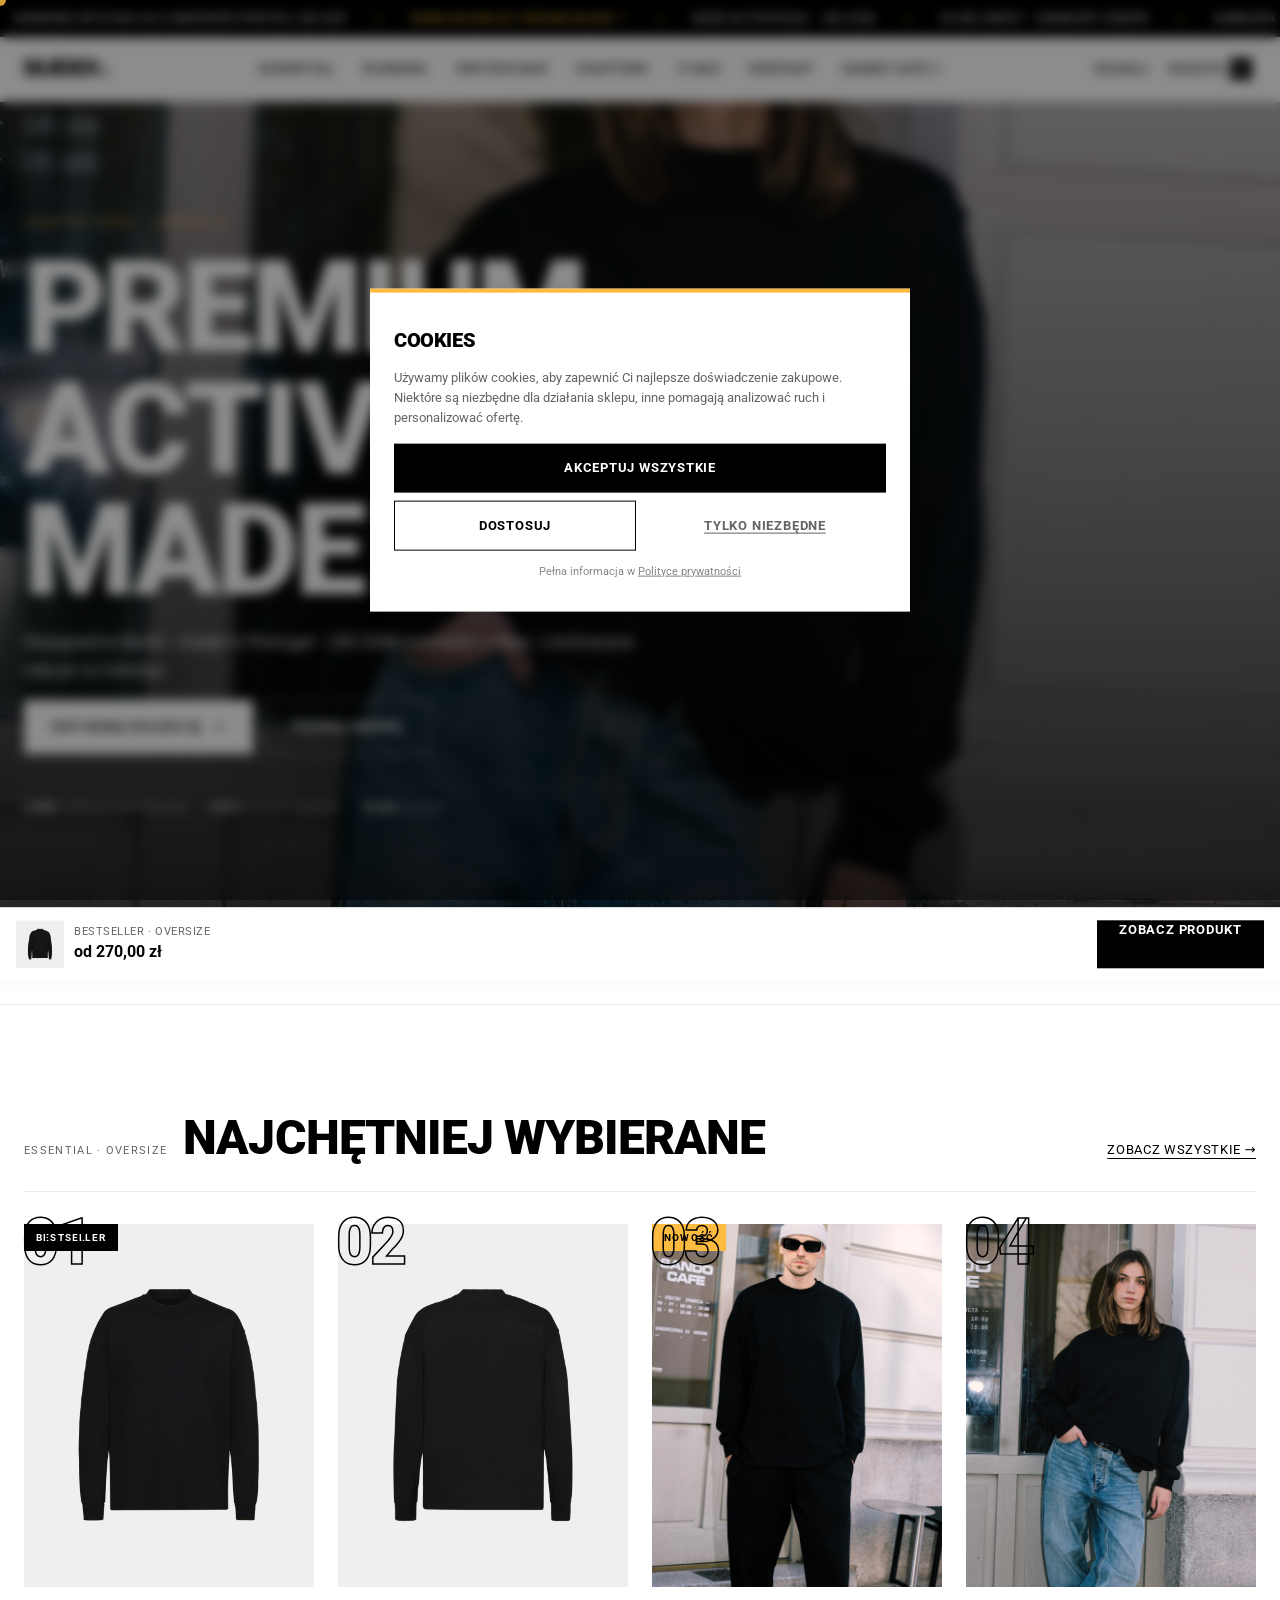
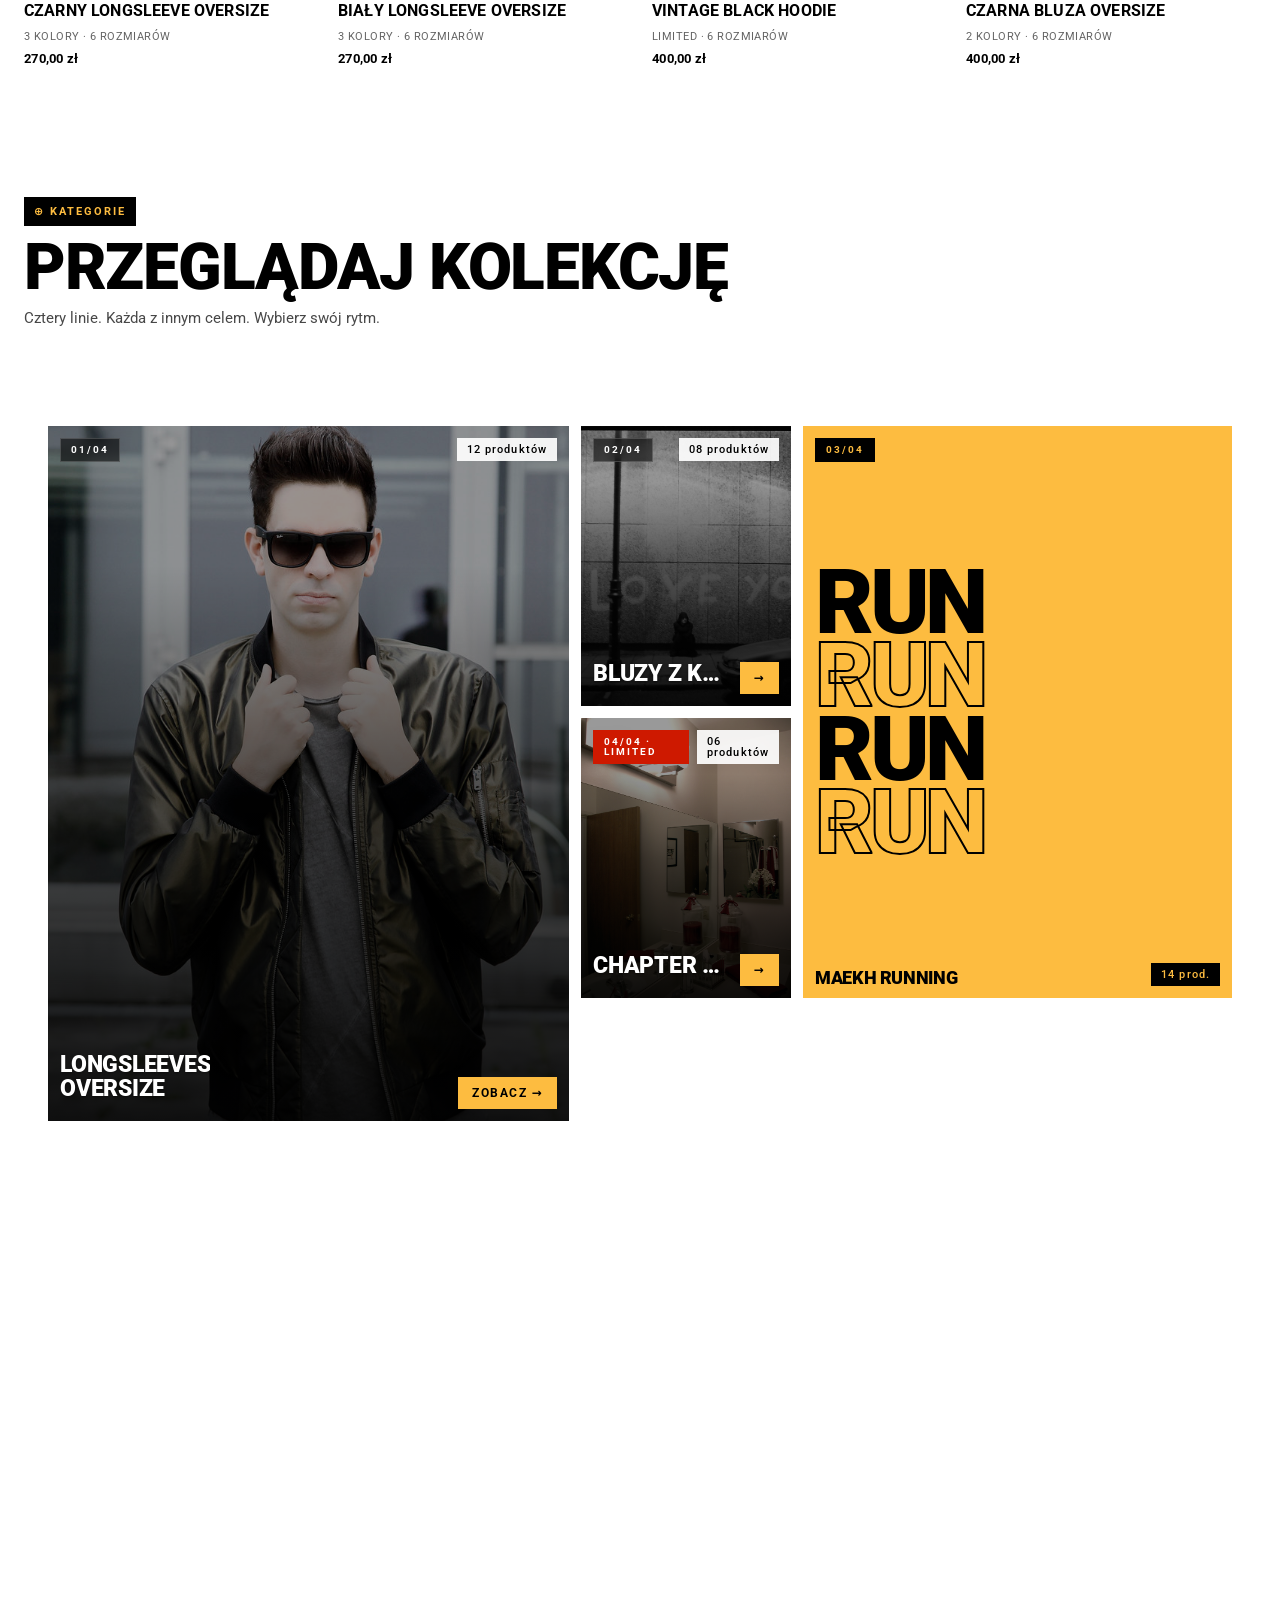
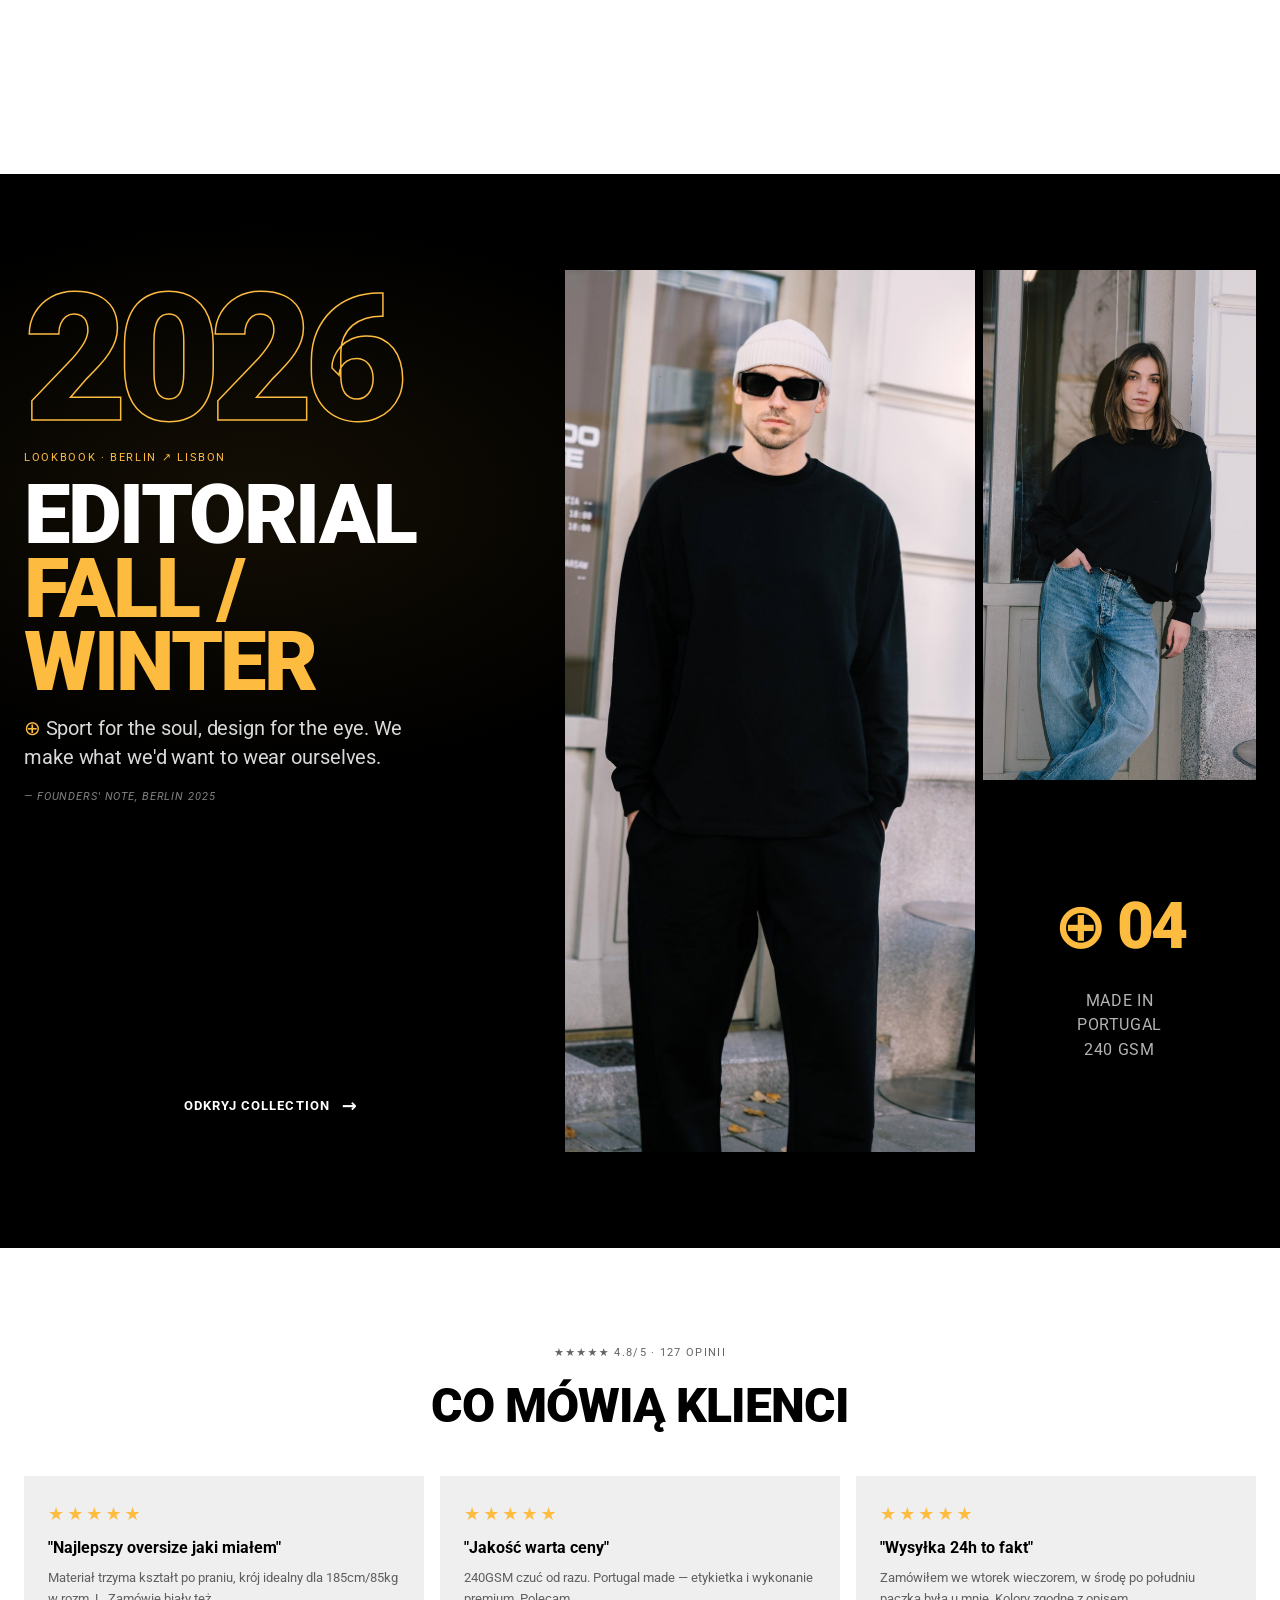
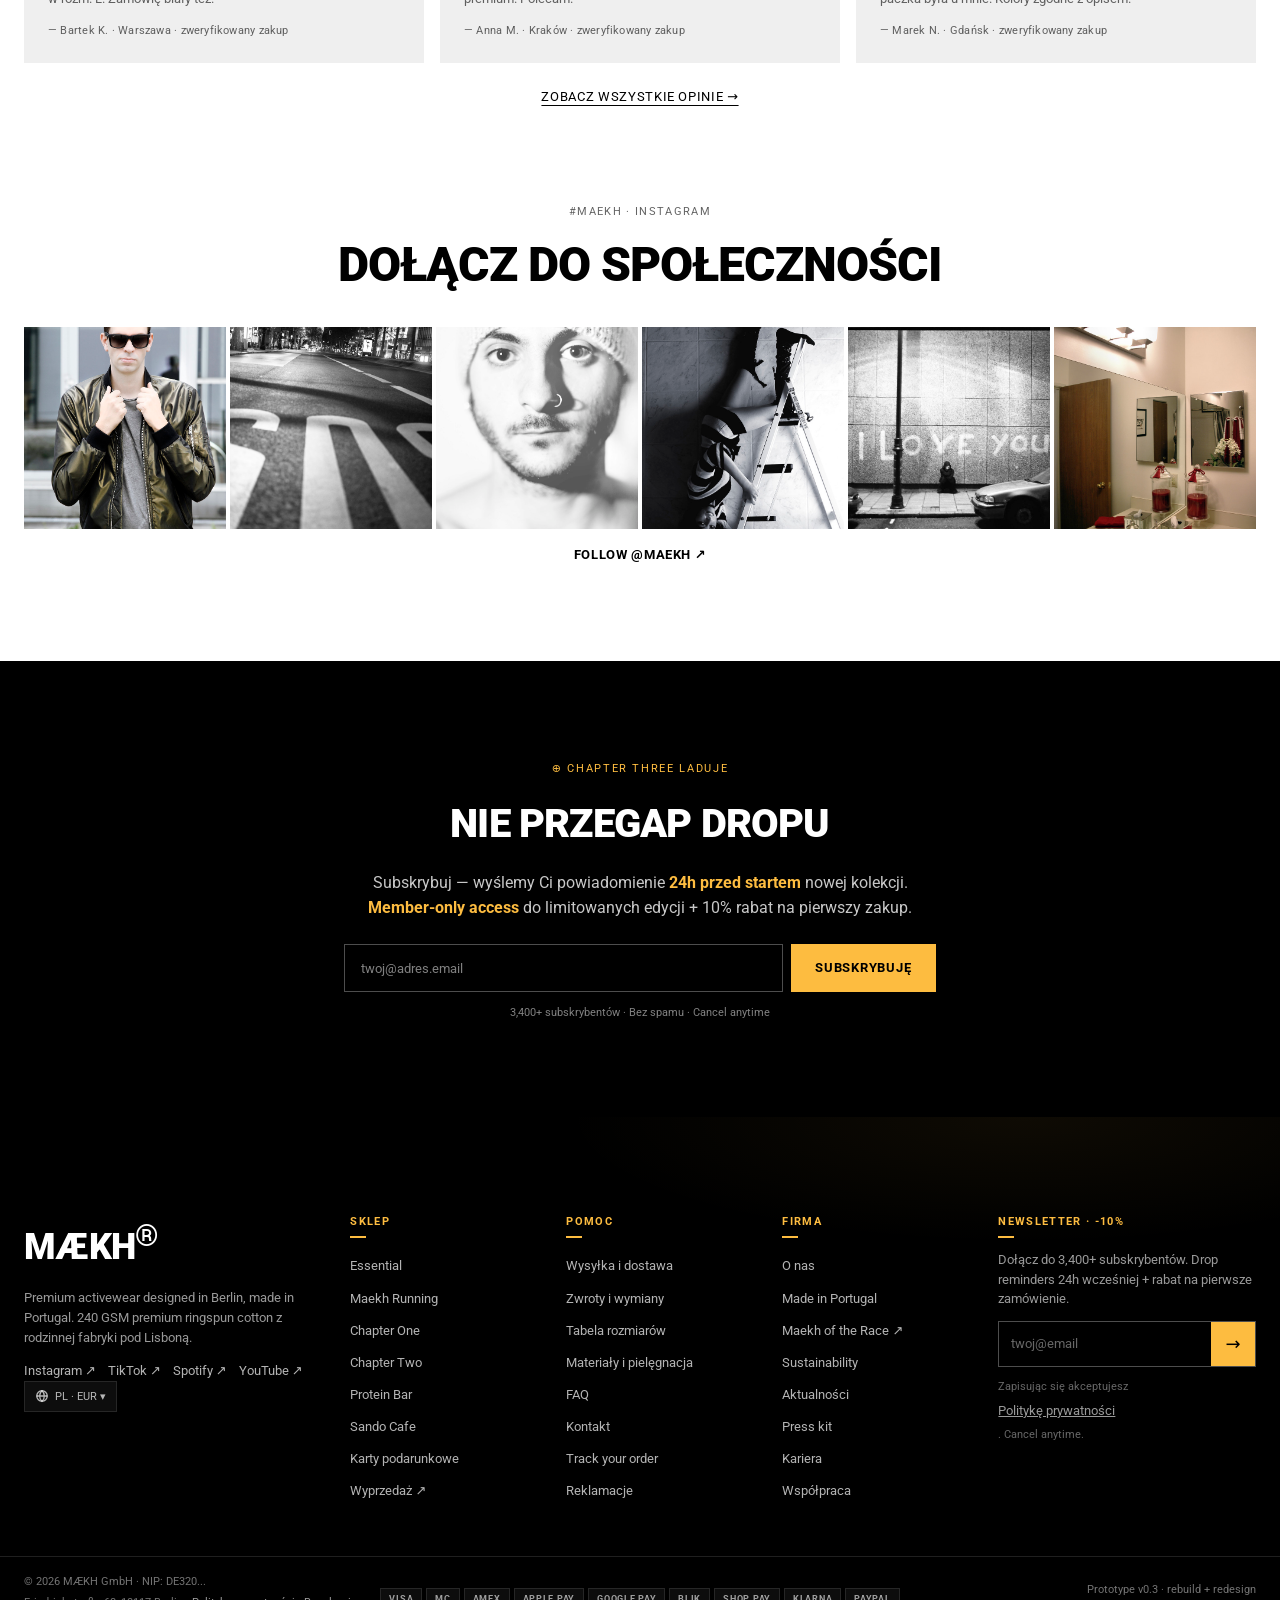
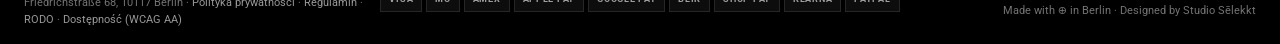
==== index.html @ ee65ba1a "feat: MAEKH prototype v0.8 — full static website 13 pages, brutalist editorial motif (square corners" ====
<!doctype html>
<html lang="pl">
<head>
<meta charset="utf-8">
<meta name="viewport" content="width=device-width, initial-scale=1, viewport-fit=cover">
<title>MÆKH — Premium activewear designed in Berlin · Made in Portugal</title>
<meta name="description" content="MÆKH — premium activewear designed in Berlin, made in Portugal. Oversized longsleeves, hoodies, technical apparel. 240 GSM. Free shipping over 200 EUR.">
<meta name="robots" content="noindex,nofollow">
<link rel="stylesheet" href="styles.css">
<link rel="preconnect" href="https://fonts.googleapis.com">
<link rel="preconnect" href="https://fonts.gstatic.com" crossorigin>
<link href="https://fonts.googleapis.com/css2?family=Roboto:wght@400;500;700;900&display=swap" rel="stylesheet">
</head>
<body>

<!-- ═══════════ ANNOUNCEMENT BAR (marquee) ═══════════ -->
<aside class="bar" role="region" aria-label="Informacja o promocji">
  <div class="bar__track">
    <div class="bar__row">
      <span>DARMOWA WYSYŁKA DLA ZAMÓWIEŃ POWYŻEJ 200 EUR</span><span class="bar__sep">⊕</span>
      <span><strong>NOWA KOLEKCJA: VINTAGE BLACK ↗</strong></span><span class="bar__sep">⊕</span>
      <span>MADE IN PORTUGAL · 240 GSM</span><span class="bar__sep">⊕</span>
      <span>30 DNI ZWROT · DARMOWY ODBIÓR</span><span class="bar__sep">⊕</span>
    </div>
    <div class="bar__row" aria-hidden="true">
      <span>DARMOWA WYSYŁKA DLA ZAMÓWIEŃ POWYŻEJ 200 EUR</span><span class="bar__sep">⊕</span>
      <span><strong>NOWA KOLEKCJA: VINTAGE BLACK ↗</strong></span><span class="bar__sep">⊕</span>
      <span>MADE IN PORTUGAL · 240 GSM</span><span class="bar__sep">⊕</span>
      <span>30 DNI ZWROT · DARMOWY ODBIÓR</span><span class="bar__sep">⊕</span>
    </div>
  </div>
</aside>

<!-- ═══════════ HEADER (z mega menu) ═══════════ -->
<header class="hdr">
  <div class="hdr__inner">
    <a class="hdr__logo" href="index.html" aria-label="MÆKH — strona główna"><span class="hdr__logo-text">MÆKH</span><span class="hdr__logo-r">®</span></a>
    <nav class="hdr__nav" aria-label="Nawigacja główna">
      <button class="mega__trigger" data-mega-target="#mega-essential" aria-haspopup="true" aria-expanded="false">ESSENTIAL</button>
      <button class="mega__trigger" data-mega-target="#mega-running" aria-haspopup="true" aria-expanded="false">RUNNING</button>
      <a href="pdp.html">PROTEIN BAR</a>
      <button class="mega__trigger" data-mega-target="#mega-chapters" aria-haspopup="true" aria-expanded="false">CHAPTERS</button>
      <a href="about.html">O NAS</a>
      <a href="contact.html">KONTAKT</a>
      <button class="mega__trigger" data-mega-target="#mega-sando" aria-haspopup="true" aria-expanded="false">SANDO CAFE ▾</button>
    </nav>
    <div class="hdr__actions">
      <button class="hdr__btn" data-search-trigger aria-label="Otwórz wyszukiwarkę">Szukaj</button>
      <button class="hdr__btn hdr__btn--cart" data-cart-trigger aria-label="Koszyk"><span class="hdr__cart-label">Koszyk</span><span class="hdr__cart-count" data-cart-count>0</span></button>
      <button class="hdr__burger" aria-label="Menu mobilne" data-drawer-trigger><span></span><span></span></button>
    </div>
  </div>

  <!-- Mega menu panels -->
  <div class="mega__panel" id="mega-essential">
    <div class="mega__inner">
      <div class="mega__col">
        <h3 class="mega__title">KATEGORIE</h3>
        <a href="collection.html?c=longsleeves">Longsleeves Oversize</a>
        <a href="collection.html?c=hoodies">Bluzy z kapturem</a>
        <a href="collection.html?c=tees">T-shirty</a>
        <a href="collection.html?c=pants">Spodnie tech</a>
        <a href="collection.html?c=outerwear">Outerwear</a>
        <a href="collection.html" class="mega__link-all">Cała kolekcja Essential →</a>
      </div>
      <div class="mega__col">
        <h3 class="mega__title">KOLORY</h3>
        <a href="collection.html?col=black">Czarny</a>
        <a href="collection.html?col=white">Biały</a>
        <a href="collection.html?col=vintage-black">Vintage Black</a>
        <a href="collection.html?col=cream">Cream</a>
      </div>
      <a class="mega__feature" href="pdp.html">
        <div class="mega__feature-img" style="background-image:url('assets/product-front.png')"></div>
        <span class="mega__feature-eyebrow">BESTSELLER</span>
        <span class="mega__feature-name">CZARNY LONGSLEEVE OVERSIZE</span>
        <span class="mega__feature-price">270,00 zł</span>
      </a>
      <a class="mega__feature" href="pdp.html">
        <div class="mega__feature-img" style="background-image:url('assets/product-lifestyle-1.jpg')"></div>
        <span class="mega__feature-eyebrow">NOWOŚĆ</span>
        <span class="mega__feature-name">VINTAGE BLACK HOODIE</span>
        <span class="mega__feature-price">400,00 zł</span>
      </a>
    </div>
  </div>
  <div class="mega__panel" id="mega-running">
    <div class="mega__inner">
      <div class="mega__col">
        <h3 class="mega__title">RUNNING</h3>
        <a href="collection.html?c=socks">Skarpetki running</a>
        <a href="collection.html?c=shorts">Spodenki</a>
        <a href="collection.html?c=tech-tees">Tech t-shirty</a>
        <a href="collection.html?c=jackets">Kurtki biegowe</a>
        <a href="collection.html?c=accessories">Akcesoria</a>
      </div>
      <div class="mega__col">
        <h3 class="mega__title">PROGRAMY</h3>
        <a href="contact.html">MAEKH Of The Race ↗</a>
        <a href="contact.html">Zapisz się na bieg ↗</a>
        <a href="contact.html">Calendar 2026 ↗</a>
      </div>
      <a class="mega__feature" href="pdp.html">
        <div class="mega__feature-img" style="background-image:url('assets/product-back.png')"></div>
        <span class="mega__feature-eyebrow">RUNNING ESSENTIAL</span>
        <span class="mega__feature-name">MAEKH RUNNING SOCKS</span>
        <span class="mega__feature-price">85,00 zł</span>
      </a>
    </div>
  </div>
  <div class="mega__panel" id="mega-chapters">
    <div class="mega__inner">
      <div class="mega__col">
        <h3 class="mega__title">CHAPTERS</h3>
        <a href="collection.html?c=chapter-one">Chapter One — Origins</a>
        <a href="collection.html?c=chapter-two">Chapter Two — Evolution</a>
        <a href="collection.html?c=chapter-three">Chapter Three — Coming Soon</a>
      </div>
      <a class="mega__feature" href="pdp.html">
        <div class="mega__feature-img" style="background-image:url('assets/product-lifestyle-2.jpg')"></div>
        <span class="mega__feature-eyebrow">CHAPTER ONE · LIMITED</span>
        <span class="mega__feature-name">ORIGIN COLLECTION</span>
        <span class="mega__feature-price">od 320,00 zł</span>
      </a>
    </div>
  </div>
  <div class="mega__panel" id="mega-sando">
    <div class="mega__inner">
      <div class="mega__col">
        <h3 class="mega__title">SANDO CAFE</h3>
        <a href="collection.html?c=espresso">Espresso</a>
        <a href="collection.html?c=filtr">Filtr</a>
        <a href="collection.html?c=accessories-coffee">Akcesoria</a>
        <a href="collection.html?c=subscription">Subskrypcja ↗</a>
      </div>
    </div>
  </div>
</header>

<!-- ═══════════ HOME ═══════════ -->
<main>

  <!-- HERO -->
  <section class="hero">
    <div class="hero__bg" style="background-image:url('assets/product-lifestyle-2.jpg')"></div>
    <div class="hero__overlay"></div>
    <div class="hero__inner">
      <span class="hero__eyebrow">CHAPTER THREE · LOADING ⊕</span>
      <h1 class="hero__title" data-title-reveal>
        <span class="line"><span>PREMIUM</span></span>
        <span class="line"><span>ACTIVEWEAR</span></span>
        <span class="line"><span>MADE TO LAST</span></span>
      </h1>
      <p class="hero__lead">Designed in Berlin · made in Portugal · 240 GSM premium cotton. Limitowane edycje co miesiąc.</p>
      <div class="hero__ctas">
        <a class="hero__cta hero__cta--primary" href="collection.html">KUP NOWĄ KOLEKCJĘ <span>→</span></a>
        <a class="hero__cta hero__cta--ghost" href="about.html">POZNAJ MARKĘ</a>
      </div>
      <div class="hero__proof">
        <span><strong>3,400+</strong> zadowolonych klientów</span>
        <span><strong>4.8/5</strong> ★ na 127 opiniach</span>
        <span><strong>30 dni</strong> na zwrot</span>
      </div>
    </div>
    <a href="#featured" class="hero__scroll" aria-label="Scroll w dół"><span></span></a>
  </section>

  <!-- TRUST STRIP -->
  <section class="trust-strip" aria-label="Zaufanie">
    <div class="trust-strip__inner">
      <div><strong>30 DNI</strong><span>Zwroty bez pytań</span></div>
      <div><strong>200 EUR+</strong><span>Darmowa wysyłka UE</span></div>
      <div><strong>240 GSM</strong><span>Made in Portugal</span></div>
      <div><strong>SSL</strong><span>Bezpieczne płatności</span></div>
    </div>
  </section>

  <!-- FEATURED COLLECTION -->
  <section class="featured" id="featured" data-reveal>
    <div class="featured__head">
      <span class="featured__eyebrow">ESSENTIAL · OVERSIZE</span>
      <h2 class="featured__title">NAJCHĘTNIEJ WYBIERANE</h2>
      <a class="featured__link" href="collection.html">Zobacz wszystkie →</a>
    </div>
    <div class="featured__grid">
      <a class="prod-card" data-n="01" href="pdp.html" style="--card-delay: 0ms">
        <div class="prod-card__img-wrap">
          <div class="prod-card__img" style="background-image:url('assets/product-front.png')"></div>
          <div class="prod-card__img prod-card__img--alt" style="background-image:url('assets/product-back.png')"></div>
          <span class="prod-card__badge">BESTSELLER</span>
          <button class="prod-card__quick">Szybki podgląd ↗</button>
        </div>
        <h3>CZARNY LONGSLEEVE OVERSIZE</h3>
        <p class="prod-card__meta">3 KOLORY · 6 ROZMIARÓW</p>
        <p class="prod-card__price">270,00 zł</p>
      </a>
      <a class="prod-card" data-n="02" href="pdp.html" style="--card-delay: 80ms">
        <div class="prod-card__img-wrap">
          <div class="prod-card__img" style="background-image:url('assets/product-back.png')"></div>
          <div class="prod-card__img prod-card__img--alt" style="background-image:url('assets/product-front.png')"></div>
          <button class="prod-card__quick">Szybki podgląd ↗</button>
        </div>
        <h3>BIAŁY LONGSLEEVE OVERSIZE</h3>
        <p class="prod-card__meta">3 KOLORY · 6 ROZMIARÓW</p>
        <p class="prod-card__price">270,00 zł</p>
      </a>
      <a class="prod-card" data-n="03" href="pdp.html" style="--card-delay: 160ms">
        <div class="prod-card__img-wrap">
          <div class="prod-card__img" style="background-image:url('assets/product-lifestyle-1.jpg')"></div>
          <span class="prod-card__badge prod-card__badge--new">NOWOŚĆ</span>
          <button class="prod-card__quick">Szybki podgląd ↗</button>
        </div>
        <h3>VINTAGE BLACK HOODIE</h3>
        <p class="prod-card__meta">LIMITED · 6 ROZMIARÓW</p>
        <p class="prod-card__price">400,00 zł</p>
      </a>
      <a class="prod-card" data-n="04" href="pdp.html" style="--card-delay: 240ms">
        <div class="prod-card__img-wrap">
          <div class="prod-card__img" style="background-image:url('assets/product-lifestyle-2.jpg')"></div>
          <button class="prod-card__quick">Szybki podgląd ↗</button>
        </div>
        <h3>CZARNA BLUZA OVERSIZE</h3>
        <p class="prod-card__meta">2 KOLORY · 6 ROZMIARÓW</p>
        <p class="prod-card__price">400,00 zł</p>
      </a>
    </div>
  </section>

  <!-- CATEGORIES TILES — PEEK-A-BOO BENTO -->
  <section class="cats-section" data-reveal>
    <header class="cats-section__head">
      <span class="cats-section__eyebrow">⊕ KATEGORIE</span>
      <h2 class="cats-section__title">PRZEGLĄDAJ KOLEKCJĘ</h2>
      <p class="cats-section__sub">Cztery linie. Każda z innym celem. Wybierz swój rytm.</p>
    </header>

    <section class="cats">
      <a class="cats__tile cats__tile--hero" href="collection.html?c=longsleeves">
        <div class="cats__img" style="background-image:url('assets/ugc-1.jpg')"></div>
        <div class="cats__img cats__img--alt" style="background-image:url('assets/ugc-2.jpg')"></div>
        <div class="cats__overlay">
          <div class="cats__top"><span class="cats__index">01/04</span><span class="cats__count">12 produktów</span></div>
          <div class="cats__bot"><h3 class="cats__title">LONGSLEEVES<br>OVERSIZE</h3><span class="cats__cta">ZOBACZ →</span></div>
        </div>
      </a>
      <a class="cats__tile cats__tile--bluzy" href="collection.html?c=hoodies">
        <div class="cats__img" style="background-image:url('assets/ugc-3.jpg')"></div>
        <div class="cats__img cats__img--alt" style="background-image:url('assets/ugc-5.jpg')"></div>
        <div class="cats__overlay">
          <div class="cats__top"><span class="cats__index">02/04</span><span class="cats__count">08 produktów</span></div>
          <div class="cats__bot"><h3 class="cats__title cats__title--sm">BLUZY Z KAPTUREM</h3><span class="cats__cta">→</span></div>
        </div>
      </a>
      <a class="cats__tile cats__tile--running" href="collection.html?c=running">
        <div class="cats__yellow">
          <div class="cats__top"><span class="cats__index cats__index--dark">03/04</span></div>
          <div class="cats__run-stack">
            <span class="cats__run-line">RUN</span>
            <span class="cats__run-line cats__run-line--outline">RUN</span>
            <span class="cats__run-line">RUN</span>
            <span class="cats__run-line cats__run-line--outline">RUN</span>
          </div>
          <div class="cats__bot"><h3 class="cats__title cats__title--sm cats__title--dark">MAEKH RUNNING</h3><span class="cats__count cats__count--dark">14 prod.</span></div>
        </div>
      </a>
      <a class="cats__tile cats__tile--chapter" href="collection.html?c=chapter-one">
        <div class="cats__img" style="background-image:url('assets/ugc-4.jpg')"></div>
        <div class="cats__overlay">
          <div class="cats__top"><span class="cats__index cats__index--limited">04/04 · LIMITED</span><span class="cats__count">06 produktów</span></div>
          <div class="cats__bot"><h3 class="cats__title cats__title--sm">CHAPTER ONE · ORIGIN</h3><span class="cats__cta">→</span></div>
        </div>
        <div class="cats__stripe"></div>
      </a>
    </section>
  </section>

  <!-- LOOKBOOK EDITORIAL (magazine spread 2-col) -->
  <section class="lookbook" data-reveal>
    <div class="lookbook__container">
      <div class="lookbook__copy">
        <div>
          <p class="lookbook__chapter">2026</p>
          <span class="lookbook__eyebrow">LOOKBOOK · BERLIN ↗ LISBON</span>
          <h2 class="lookbook__title">EDITORIAL<br><em>FALL / WINTER</em></h2>
          <p class="lookbook__quote">Sport for the soul, design for the eye. We make what we'd want to wear ourselves.</p>
          <cite class="lookbook__cite">— Founders' note, Berlin 2025</cite>
        </div>
        <a class="lookbook__cta" href="collection.html">ODKRYJ COLLECTION <span>→</span></a>
      </div>
      <div class="lookbook__grid">
        <figure class="lookbook__shot lookbook__shot--tall" data-shot="LOOK 01 · STREET" style="background-image:url('assets/product-lifestyle-1.jpg')"></figure>
        <figure class="lookbook__shot" data-shot="LOOK 02 · STUDIO" style="background-image:url('assets/product-lifestyle-2.jpg')"></figure>
        <figure class="lookbook__shot lookbook__shot--quote">
          <span class="lookbook__shot-num">⊕ 04</span>
          <p>Made in<br>Portugal<br>240 GSM</p>
        </figure>
      </div>
    </div>
  </section>

  <!-- TESTIMONIALS / SOCIAL PROOF -->
  <section class="testimonials" data-reveal>
    <div class="testimonials__head">
      <span class="testimonials__eyebrow">★★★★★ 4.8/5 · 127 OPINII</span>
      <h2 class="testimonials__title">CO MÓWIĄ KLIENCI</h2>
    </div>
    <div class="testimonials__grid">
      <article class="tst">
        <div class="tst__stars">★★★★★</div>
        <h3 class="tst__title">"Najlepszy oversize jaki miałem"</h3>
        <p class="tst__body">Materiał trzyma kształt po praniu, krój idealny dla 185cm/85kg w rozm. L. Zamówię biały też.</p>
        <p class="tst__author">— Bartek K. · Warszawa · zweryfikowany zakup</p>
      </article>
      <article class="tst">
        <div class="tst__stars">★★★★★</div>
        <h3 class="tst__title">"Jakość warta ceny"</h3>
        <p class="tst__body">240GSM czuć od razu. Portugal made — etykietka i wykonanie premium. Polecam.</p>
        <p class="tst__author">— Anna M. · Kraków · zweryfikowany zakup</p>
      </article>
      <article class="tst">
        <div class="tst__stars">★★★★★</div>
        <h3 class="tst__title">"Wysyłka 24h to fakt"</h3>
        <p class="tst__body">Zamówiłem we wtorek wieczorem, w środę po południu paczka była u mnie. Kolory zgodne z opisem.</p>
        <p class="tst__author">— Marek N. · Gdańsk · zweryfikowany zakup</p>
      </article>
    </div>
    <a class="testimonials__cta" href="blog.html">Zobacz wszystkie opinie →</a>
  </section>

  <!-- INSTAGRAM / UGC -->
  <section class="ugc" data-reveal>
    <div class="ugc__head">
      <span class="ugc__eyebrow">#MAEKH · INSTAGRAM</span>
      <h2 class="ugc__title">DOŁĄCZ DO SPOŁECZNOŚCI</h2>
    </div>
    <div class="ugc__grid">
      <a class="ugc__tile" href="https://www.instagram.com/maekh/" target="_blank" rel="noopener" style="background-image:url('assets/ugc-1.jpg')"><span>@kowalski_b ↗</span></a>
      <a class="ugc__tile" href="https://www.instagram.com/maekh/" target="_blank" rel="noopener" style="background-image:url('assets/ugc-2.jpg')"><span>@berlin.streets ↗</span></a>
      <a class="ugc__tile" href="https://www.instagram.com/maekh/" target="_blank" rel="noopener" style="background-image:url('assets/ugc-5.jpg')"><span>@_maks.ig ↗</span></a>
      <a class="ugc__tile" href="https://www.instagram.com/maekh/" target="_blank" rel="noopener" style="background-image:url('assets/ugc-6.jpg')"><span>@studio.editorial ↗</span></a>
      <a class="ugc__tile" href="https://www.instagram.com/maekh/" target="_blank" rel="noopener" style="background-image:url('assets/ugc-3.jpg')"><span>@hoodie.daily ↗</span></a>
      <a class="ugc__tile" href="https://www.instagram.com/maekh/" target="_blank" rel="noopener" style="background-image:url('assets/ugc-4.jpg')"><span>@minimal.fits ↗</span></a>
    </div>
    <a class="ugc__cta" href="https://www.instagram.com/maekh/" target="_blank" rel="noopener">Follow @maekh ↗</a>
  </section>

  <!-- HABIT LOOP NEWSLETTER (full section) -->
  <section class="news" data-reveal>
    <div class="news__container">
      <span class="news__eyebrow">⊕ CHAPTER THREE LADUJE</span>
      <h2 class="news__title">NIE PRZEGAP DROPU</h2>
      <p class="news__body">Subskrybuj — wyślemy Ci powiadomienie <strong>24h przed startem</strong> nowej kolekcji. <strong>Member-only access</strong> do limitowanych edycji + 10% rabat na pierwszy zakup.</p>
      <form class="news__form" data-news>
        <input type="email" placeholder="twoj@adres.email" required aria-label="Email">
        <button type="submit">Subskrybuję</button>
      </form>
      <p class="news__small">3,400+ subskrybentów · Bez spamu · Cancel anytime</p>
    </div>
  </section>

</main>

<!-- ═══════════ STICKY ATC (mobile + scroll) ═══════════ -->
<aside class="stickybar" data-sticky-atc aria-hidden="true">
  <div class="stickybar__inner">
    <div class="stickybar__info">
      <img src="assets/product-front.png" alt="" aria-hidden="true">
      <div>
        <p class="stickybar__title">Bestseller · oversize</p>
        <p class="stickybar__price">od 270,00 zł</p>
      </div>
    </div>
    <a class="stickybar__atc" href="pdp.html">ZOBACZ PRODUKT</a>
  </div>
</aside>

<!-- ═══════════ MINI-CART ═══════════ -->
<div class="cart-backdrop" data-cart-backdrop aria-hidden="true"></div>
<aside class="cart" data-cart aria-label="Koszyk" aria-hidden="true">
  <header class="cart__head">
    <h2 class="cart__title">Twój koszyk · <span data-cart-items-label>0 sztuk</span></h2>
    <button class="cart__close" data-cart-close aria-label="Zamknij koszyk">×</button>
  </header>
  <div class="cart__progress" data-progress>
    <p class="cart__progress-label">Do <strong>darmowej wysyłki UE</strong> brakuje <strong data-progress-remaining>200 EUR</strong></p>
    <div class="cart__progress-bar"><div class="cart__progress-fill" data-progress-fill style="width:0%"></div></div>
    <p class="cart__progress-tier" data-progress-tier><span class="dot dot--ok"></span> Dodaj produkt aby zacząć</p>
  </div>
  <div class="cart__items" data-cart-items>
    <div class="cart__empty"><p>Koszyk jest pusty</p><a class="cart__continue" href="#" data-cart-close-link>Wróć do zakupów</a></div>
  </div>
  <footer class="cart__foot" data-cart-foot hidden>
    <div class="cart__totals"><span>Suma</span><strong data-cart-total>0,00 zł</strong></div>
    <a class="cart__checkout" href="cart.html">Przejdź do kasy ↗</a>
    <p class="cart__legal">Bezpieczna płatność · SSL · 30 dni zwrot</p>
  </footer>
</aside>

<!-- TOAST -->
<div class="toast" data-toast role="status" aria-live="polite" aria-hidden="true">
  <span class="toast__icon">✓</span><span class="toast__text" data-toast-text>Dodano do koszyka</span>
</div>

<!-- SEARCH OVERLAY -->
<div class="search" data-search aria-hidden="true" role="dialog" aria-label="Wyszukiwarka">
  <div class="search__backdrop" data-search-close></div>
  <div class="search__panel">
    <header class="search__head">
      <span class="search__brand">MÆKH<sup>®</sup></span>
      <button class="search__close" data-search-close aria-label="Zamknij wyszukiwarkę"><span></span><span></span></button>
    </header>
    <div class="search__body">
      <form class="search__form" data-search-form>
        <span class="search__icon"><svg viewBox="0 0 24 24" fill="none" stroke="currentColor" stroke-width="1.8" stroke-linecap="round" stroke-linejoin="round"><circle cx="11" cy="11" r="7"/><path d="m20 20-3.5-3.5"/></svg></span>
        <input type="search" data-search-input placeholder="Czego szukasz?" autocomplete="off">
        <button type="button" class="search__clear" data-search-clear aria-label="Wyczyść" hidden>×</button>
      </form>
      <div class="search__hints" data-search-hints>
        <p class="search__hint-label">POPULARNE</p>
        <div class="search__chips">
          <button class="search__chip" data-search-q="longsleeve oversize">Longsleeve oversize</button>
          <button class="search__chip" data-search-q="vintage black">Vintage black</button>
          <button class="search__chip" data-search-q="bluza kaptur">Bluza z kapturem</button>
          <button class="search__chip" data-search-q="protein bar">Protein bar</button>
          <button class="search__chip" data-search-q="running">Running</button>
        </div>
        <p class="search__hint-label">PROPONUJEMY</p>
        <div class="search__products">
          <a class="search__product" href="pdp.html" style="--p-delay: 0ms"><div class="search__product-img" style="background-image:url('assets/product-front.png')"></div><div><p class="search__product-name">CZARNY LONGSLEEVE OVERSIZE</p><p class="search__product-price">270,00 zł</p></div></a>
          <a class="search__product" href="pdp.html" style="--p-delay: 60ms"><div class="search__product-img" style="background-image:url('assets/product-back.png')"></div><div><p class="search__product-name">BIAŁY LONGSLEEVE OVERSIZE</p><p class="search__product-price">270,00 zł</p></div></a>
          <a class="search__product" href="pdp.html" style="--p-delay: 120ms"><div class="search__product-img" style="background-image:url('assets/product-lifestyle-1.jpg')"></div><div><p class="search__product-name">VINTAGE BLACK HOODIE</p><p class="search__product-price">400,00 zł</p></div></a>
          <a class="search__product" href="pdp.html" style="--p-delay: 180ms"><div class="search__product-img" style="background-image:url('assets/product-lifestyle-2.jpg')"></div><div><p class="search__product-name">CZARNA BLUZA OVERSIZE</p><p class="search__product-price">400,00 zł</p></div></a>
        </div>
      </div>
      <div class="search__results" data-search-results hidden>
        <p class="search__results-label">WYNIKI · <span data-results-count>0</span></p>
        <div class="search__results-grid" data-results-grid></div>
        <p class="search__empty" data-search-empty hidden>Brak wyników. Spróbuj innej frazy.</p>
      </div>
    </div>
  </div>
</div>

<!-- MOBILE DRAWER (magic-gym style — full-bleed dark + radial yellow accent + stagger reveal) -->
<div class="drawer-backdrop" data-drawer-backdrop></div>
<aside class="drawer" data-drawer aria-hidden="true" aria-label="Menu mobilne" role="dialog" aria-modal="true">
  <div class="drawer__inner">

    <header class="drawer__head">
      <a class="drawer__brand" href="index.html">MÆKH<sup>®</sup></a>
      <button class="drawer__close" data-drawer-close aria-label="Zamknij menu"><span></span><span></span></button>
    </header>

    <section class="drawer__section">
      <h2 class="drawer__section-label">Sklep</h2>
      <nav class="drawer__nav" aria-label="Nawigacja główna">
        <a href="collection.html?c=essential">Essential <span>→</span></a>
        <a href="collection.html?c=running">Maekh Running <span>→</span></a>
        <a href="pdp.html">Protein Bar <span>→</span></a>
        <a href="collection.html?c=chapter-one">Chapters <span>→</span></a>
      </nav>
    </section>

    <section class="drawer__section">
      <h2 class="drawer__section-label">Kategorie</h2>
      <div class="drawer__chips">
        <a class="drawer__chip" href="collection.html?c=longsleeves"><span class="drawer__chip-icon">L</span><span>Longsleeves</span></a>
        <a class="drawer__chip" href="collection.html?c=hoodies"><span class="drawer__chip-icon">H</span><span>Bluzy</span></a>
        <a class="drawer__chip" href="collection.html?c=tees"><span class="drawer__chip-icon">T</span><span>T-shirty</span></a>
        <a class="drawer__chip" href="collection.html?c=pants"><span class="drawer__chip-icon">P</span><span>Spodnie</span></a>
        <a class="drawer__chip" href="collection.html?c=outerwear"><span class="drawer__chip-icon">O</span><span>Outerwear</span></a>
        <a class="drawer__chip" href="collection.html?c=accessories"><span class="drawer__chip-icon">A</span><span>Akcesoria</span></a>
      </div>
    </section>

    <section class="drawer__section">
      <a class="drawer__cta-btn" href="collection.html">
        <span>KUP NOWĄ KOLEKCJĘ</span>
        <span>↗</span>
      </a>
    </section>

    <section class="drawer__contact">
      <a class="drawer__contact-item" href="tel:+48000000000">
        <span class="drawer__contact-icon">
          <svg viewBox="0 0 20 20" fill="none" stroke="currentColor" stroke-width="2" width="20" height="20" aria-hidden="true"><path d="M3 4l3 3-2 2c2 4 4 6 8 8l2-2 3 3-2 2c-7 0-14-7-14-14l2-2z"/></svg>
        </span>
        <span>
          <span class="drawer__contact-label">Telefon</span>
          <span class="drawer__contact-value">+48 000 000 000</span>
        </span>
      </a>
      <a class="drawer__contact-item" href="mailto:hello@maekh.com">
        <span class="drawer__contact-icon">
          <svg viewBox="0 0 20 20" fill="none" stroke="currentColor" stroke-width="2" width="20" height="20" aria-hidden="true"><rect x="2" y="4" width="16" height="12" rx="2"/><path d="M2 6l8 5 8-5"/></svg>
        </span>
        <span>
          <span class="drawer__contact-label">E-mail</span>
          <span class="drawer__contact-value">hello@maekh.com</span>
        </span>
      </a>
    </section>

    <section class="drawer__info">
      <div class="drawer__info-row">
        <svg viewBox="0 0 16 16" fill="none" stroke="currentColor" stroke-width="2" width="16" height="16" aria-hidden="true"><path d="M8 1l1 5 5 1-5 1-1 5-1-5-5-1 5-1z"/></svg>
        Friedrichstraße 68, 10117 Berlin
      </div>
      <div class="drawer__info-row">
        <svg viewBox="0 0 16 16" fill="none" stroke="currentColor" stroke-width="2" width="16" height="16" aria-hidden="true"><circle cx="8" cy="8" r="6"/><path d="M8 5v3l2 2"/></svg>
        Pon–Pt · 9:00–17:00 CET
      </div>
      <div class="drawer__info-row">
        <svg viewBox="0 0 16 16" fill="none" stroke="currentColor" stroke-width="2" width="16" height="16" aria-hidden="true"><circle cx="8" cy="8" r="6"/><path d="M3 8h10M8 3a8 8 0 0 1 0 10A8 8 0 0 1 8 3z"/></svg>
        Wysyłka UE · Made in Portugal
      </div>
    </section>

  </div>
</aside>

<!-- NEWSLETTER MODAL (lesmills-style — full-bleed BG image + dark overlay + content centered) -->
<div class="news-modal" data-news-modal aria-hidden="true" role="dialog" aria-labelledby="news-modal-title">
  <div class="news-modal__panel" role="document">
    <button class="news-modal__close" data-news-modal-close aria-label="Zamknij">
      <svg viewBox="0 0 24 24" fill="none" stroke="currentColor" stroke-width="2.4" stroke-linecap="round" width="18" height="18" aria-hidden="true"><path d="M6 6l12 12M18 6l-12 12"/></svg>
    </button>
    <span class="news-modal__handle" aria-hidden="true"></span>

    <div class="news-modal__bg" aria-hidden="true">
      <img src="assets/product-lifestyle-1.jpg" alt="" loading="lazy">
    </div>
    <div class="news-modal__overlay" aria-hidden="true"></div>

    <div class="news-modal__content">
      <span class="news-modal__eyebrow">
        <span aria-hidden="true">⊕</span> Chapter Three loaduje
      </span>

      <h2 class="news-modal__title" id="news-modal-title">
        <em>-10%</em> na pierwszy<br>zakup w MÆKH
      </h2>

      <p class="news-modal__lead">
        Subskrybuj newsletter — bądź pierwszy/-a, gdy <strong>nowa kolekcja</strong> wystartuje. Member-only access + rabat na pierwsze zamówienie.
      </p>

      <ul class="news-modal__benefits">
        <li>
          <svg viewBox="0 0 16 16" fill="none" stroke="currentColor" stroke-width="2.4" stroke-linecap="round" stroke-linejoin="round" width="14" height="14" aria-hidden="true"><path d="M3 8.5l3 3 7-7"/></svg>
          24h przed startem nowych dropów
        </li>
        <li>
          <svg viewBox="0 0 16 16" fill="none" stroke="currentColor" stroke-width="2.4" stroke-linecap="round" stroke-linejoin="round" width="14" height="14" aria-hidden="true"><path d="M3 8.5l3 3 7-7"/></svg>
          Member-only limitowane edycje
        </li>
        <li>
          <svg viewBox="0 0 16 16" fill="none" stroke="currentColor" stroke-width="2.4" stroke-linecap="round" stroke-linejoin="round" width="14" height="14" aria-hidden="true"><path d="M3 8.5l3 3 7-7"/></svg>
          Bez spamu · cancel anytime
        </li>
      </ul>

      <form class="news-modal__form">
        <input type="email" placeholder="twoj@adres.email" required aria-label="Email">
        <button type="submit">ODBIERZ -10%</button>
      </form>

      <p class="news-modal__code" data-news-modal-code hidden>Twój kod: <strong>MAEKH10</strong></p>
      <p class="news-modal__small">3,400+ subskrybentów dołączyło · Brand designed in Berlin</p>
    </div>
  </div>
</div>

<!-- COOKIES MODAL (centered fullscreen + backdrop blur) -->
<div class="cookies" data-cookies aria-hidden="true" role="dialog" aria-labelledby="cookies-title">
  <div class="cookies__backdrop"></div>
  <div class="cookies__panel">
    <h2 id="cookies-title" class="cookies__title">Cookies</h2>
    <p class="cookies__body">Używamy plików cookies, aby zapewnić Ci najlepsze doświadczenie zakupowe. Niektóre są niezbędne dla działania sklepu, inne pomagają analizować ruch i personalizować ofertę.</p>
    <details class="cookies__panel-details" data-cookies-panel hidden>
      <summary>Dostosuj preferencje</summary>
      <label><input type="checkbox" checked disabled> <strong>Niezbędne</strong> — koszyk, sesja, bezpieczeństwo</label>
      <label><input type="checkbox" checked> <strong>Analityczne</strong> — GA4, statystyki ruchu</label>
      <label><input type="checkbox"> <strong>Marketingowe</strong> — Meta, TikTok pixel, retargeting</label>
    </details>
    <div class="cookies__actions">
      <button class="cookies__btn cookies__btn--primary" data-cookies-accept-all>Akceptuj wszystkie</button>
      <button class="cookies__btn cookies__btn--ghost" data-cookies-customize>Dostosuj</button>
      <button class="cookies__btn cookies__btn--link" data-cookies-reject>Tylko niezbędne</button>
    </div>
    <p class="cookies__legal">Pełna informacja w <a href="polityka.html">Polityce prywatności</a></p>
  </div>
</div>

<!-- ═══════════ FOOTER (5 cols + payment + accessibility + lang) ═══════════ -->
<footer class="ftr">
  <div class="ftr__inner">
    <div class="ftr__brand">
      <span class="ftr__logo">MÆKH<sup>®</sup></span>
      <p>Premium activewear designed in Berlin, made in Portugal. 240 GSM premium ringspun cotton z rodzinnej fabryki pod Lisboną.</p>
      <div class="ftr__social">
        <a href="https://www.instagram.com/maekh/" target="_blank" rel="noopener">Instagram ↗</a>
        <a href="https://www.tiktok.com/@maekh" target="_blank" rel="noopener">TikTok ↗</a>
        <a href="https://open.spotify.com/" target="_blank" rel="noopener">Spotify ↗</a>
        <a href="https://www.youtube.com/" target="_blank" rel="noopener">YouTube ↗</a>
      </div>
      <button class="ftr__lang" aria-label="Zmień język">
        <svg viewBox="0 0 16 16" fill="none" stroke="currentColor" stroke-width="1.5" width="14" height="14" aria-hidden="true"><circle cx="8" cy="8" r="6"/><path d="M2 8h12M8 2a8 8 0 0 1 0 12A8 8 0 0 1 8 2z"/></svg>
        PL · EUR ▾
      </button>
    </div>
    <nav class="ftr__col">
      <h3>SKLEP</h3>
      <a href="collection.html?c=essential">Essential</a>
      <a href="collection.html?c=running">Maekh Running</a>
      <a href="collection.html?c=chapter-one">Chapter One</a>
      <a href="collection.html?c=chapter-two">Chapter Two</a>
      <a href="pdp.html">Protein Bar</a>
      <a href="collection.html?c=sando">Sando Cafe</a>
      <a href="collection.html?c=giftcards">Karty podarunkowe</a>
      <a href="collection.html?c=sale">Wyprzedaż ↗</a>
    </nav>
    <nav class="ftr__col">
      <h3>POMOC</h3>
      <a href="regulamin.html#wysylka">Wysyłka i dostawa</a>
      <a href="regulamin.html#zwroty">Zwroty i wymiany</a>
      <a href="pdp.html#size-guide">Tabela rozmiarów</a>
      <a href="about.html#materialy">Materiały i pielęgnacja</a>
      <a href="contact.html#faq">FAQ</a>
      <a href="contact.html">Kontakt</a>
      <a href="contact.html">Track your order</a>
      <a href="regulamin.html#reklamacje">Reklamacje</a>
    </nav>
    <nav class="ftr__col">
      <h3>FIRMA</h3>
      <a href="about.html">O nas</a>
      <a href="about.html#materialy">Made in Portugal</a>
      <a href="contact.html">Maekh of the Race ↗</a>
      <a href="about.html#sustainability">Sustainability</a>
      <a href="blog.html">Aktualności</a>
      <a href="contact.html">Press kit</a>
      <a href="contact.html">Kariera</a>
      <a href="contact.html">Współpraca</a>
    </nav>
    <div class="ftr__col ftr__col--news">
      <h3>NEWSLETTER · -10%</h3>
      <p>Dołącz do 3,400+ subskrybentów. Drop reminders 24h wcześniej + rabat na pierwsze zamówienie.</p>
      <form class="ftr__news-form">
        <input type="email" placeholder="twoj@email" required aria-label="Email">
        <button type="submit" aria-label="Subskrybuj">→</button>
      </form>
      <p style="margin-top: var(--s-3); font-size: var(--fs-xs); color: rgba(255,255,255,0.4); line-height: 1.5">Zapisując się akceptujesz <a href="polityka.html" style="color:rgba(255,255,255,0.6); text-decoration:underline">Politykę prywatności</a>. Cancel anytime.</p>
    </div>
  </div>

  <div class="ftr__bottom">
    <div>
      <p>© 2026 MÆKH GmbH · NIP: DE320...</p>
      <p style="margin-top: 4px">Friedrichstraße 68, 10117 Berlin · <a href="polityka.html">Polityka prywatności</a> · <a href="regulamin.html">Regulamin</a> · <a href="polityka.html">RODO</a> · <a href="polityka.html#dostepnosc">Dostępność (WCAG AA)</a></p>
    </div>
    <div class="ftr__pay">
      <span>VISA</span><span>MC</span><span>AMEX</span><span>APPLE PAY</span><span>GOOGLE PAY</span><span>BLIK</span><span>SHOP PAY</span><span>KLARNA</span><span>PAYPAL</span>
    </div>
    <div class="ftr__bottom-right">
      <p>Prototype v0.3 · rebuild + redesign</p>
      <p style="margin-top: 4px">Made with ⊕ in Berlin · Designed by Studio Sēlekkt</p>
    </div>
  </div>
</footer>

<script src="script.js" type="module"></script>
</body>
</html>
---- styles.css ----
/* ============================================================
   MÆKH — PDP prototype v0.1
   Brand stack: Roboto + monochrome + yellow #fdbc40 accent
   ============================================================ */

:root {
  /* Brand palette (from MAEKH live CSS variables) */
  --color-black: #000;
  --color-white: #fff;
  --color-light: #efefef;
  --color-border: #eaeaea;
  --color-border-strong: #363636;
  --color-text-muted: rgba(34,34,34,0.7);
  --color-text-soft: rgba(34,34,34,0.55);
  --color-accent: #fdbc40;       /* yellow — conversion highlights */
  --color-promo: #ce1900;        /* red — urgency / sale */
  --color-success: #18a85a;      /* green — stock OK */

  /* Spacing (8-point grid + jumps for editorial whitespace) */
  --s-1: 4px;
  --s-2: 8px;
  --s-3: 12px;
  --s-4: 16px;
  --s-5: 24px;
  --s-6: 32px;
  --s-7: 48px;
  --s-8: 64px;
  --s-9: 96px;
  --s-10: 128px;

  /* Typography */
  --font-body: 'Roboto', system-ui, -apple-system, sans-serif;
  --fs-xs: 11px;
  --fs-sm: 13px;
  --fs-base: 14px;
  --fs-md: 16px;
  --fs-lg: 20px;
  --fs-xl: 28px;
  --fs-2xl: 40px;
  --fs-hero: clamp(56px, 8vw, 120px);

  /* Layout */
  --bar-h: 36px;
  --hdr-h: 64px;
  --container-max: 1440px;
  --pdp-gap: 64px;

  /* Animations — editorial sharp easings (no bounce/spring per MAEKH motyw) */
  --ease: cubic-bezier(0.22, 1, 0.36, 1);            /* ease-out-quart */
  --ease-spring: cubic-bezier(0.22, 1, 0.36, 1);     /* alias, sharper */
  --ease-sharp: cubic-bezier(0.65, 0, 0.35, 1);      /* technical inout */
  --ease-fast: cubic-bezier(0.4, 0, 0.2, 1);         /* hover micro */
}

/* ════════════════════════════════════════════════════════════
   GLOBAL SQUARE — MAEKH brutalist editorial motyw
   ════════════════════════════════════════════════════════════ */
/* Hard reset: zero border-radius na wszystkich UI elementach */
.bar, .hdr, .hdr__btn, .hdr__cart-count,
.atc, .atc--secondary, .stickybar, .stickybar__atc,
.hero__cta, .featured__link, .cross__card, .cross__img-wrap, .cross__arrow,
.tst, .ugc__tile, .news__form input, .news__form button,
.ftr__news-form, .ftr__news-form button, .ftr__pay span, .ftr__lang,
.search__chip, .search__form input, .search__form button, .search__product, .search__product-img,
.drawer__nav a, .drawer__chip, .drawer__chip-icon, .drawer__cta-btn, .drawer__contact-item, .drawer__info, .drawer__close,
.cookies__panel, .cookies__btn,
.news-modal__panel, .news-modal__close, .news-modal__eyebrow, .news-modal__form input, .news-modal__form button, .news-modal__code,
.prod-card__img-wrap, .prod-card__quick, .prod-card__badge,
.cats__tile, .cats__overlay,
.lookbook__shot, .lookbook__cta,
.testimonials__cta,
.filters__select, .filters__swatch, .filters__sizes button, .filters__clear,
.pagi__nums button,
.cart-page__item, .cart-page__item-img, .cart-page__summary, .cart-page__promo input, .cart-page__promo button, .cart-page__checkout, .cart-page__pay-options span,
.about__col-img, .about__hero-bg, .contact__info-block, .contact__form input, .contact__form select, .contact__form textarea, .contact__form-submit,
.err404__cta,
.toast,
.cart, .cart__line, .cart__line-img, .cart__progress-fill, .cart__qty, .cart__qty button, .cart__checkout,
.opt__guide,
.acc,
.realizacja-card, .real-stat,
.size, .sw,
.gal__shot,
.bcrumb,
.proof, .pdp__title, .pdp__bullets,
.modal__panel, .modal__close,
.sizetable {
  border-radius: 0 !important;
}
/* Exception: pill remains for very small badges (visual contrast) + circular */
.search__chip, .dot, .swatches .sw, .filters__swatch,
.drawer__close,
.hero__scroll {
  border-radius: 999px !important;
}
.dot, .swatches .sw, .filters__swatch {
  border-radius: 50% !important;
}

/* ─── Reset + base ─────────────────────────────────────────── */
* { box-sizing: border-box; margin: 0; padding: 0; }
html { -webkit-text-size-adjust: 100%; scroll-behavior: smooth; overflow-x: clip; }
body {
  font-family: var(--font-body);
  font-size: var(--fs-base);
  line-height: 1.55;
  color: var(--color-black);
  background: var(--color-white);
  -webkit-font-smoothing: antialiased;
  overflow-x: clip;
}
img, svg { display: block; max-width: 100%; }
button { font: inherit; background: none; border: 0; cursor: pointer; color: inherit; }
a { color: inherit; text-decoration: none; }
ul { list-style: none; }
input { font: inherit; }

/* ─── Announcement bar ─────────────────────────────────────── */
.bar { position: relative; z-index: 30; background: var(--color-black); color: var(--color-white); }
.bar__text { font-size: var(--fs-xs); font-weight: 500; letter-spacing: 0.08em; text-align: center; padding: 10px 16px; text-transform: uppercase; }
.bar__text strong { color: var(--color-accent); }

/* ─── Header (sticky) ──────────────────────────────────────── */
.hdr { position: sticky; top: 0; z-index: 20; background: var(--color-white); border-bottom: 1px solid var(--color-border); }
.hdr__inner { max-width: var(--container-max); margin: 0 auto; padding: 0 var(--s-5); height: var(--hdr-h); display: flex; align-items: center; gap: var(--s-6); }
.hdr__logo { display: inline-flex; align-items: baseline; gap: 4px; font-weight: 900; letter-spacing: -0.02em; font-size: 24px; font-feature-settings: 'liga' 1; }
.hdr__logo-r { font-size: 11px; vertical-align: super; }
.hdr__nav { display: flex; gap: var(--s-5); margin: 0 auto; flex-wrap: wrap; justify-content: center; }
.hdr__nav a { font-size: var(--fs-sm); font-weight: 500; letter-spacing: 0.08em; text-transform: uppercase; padding: 6px 2px; position: relative; transition: color 0.15s; }
.hdr__nav a::after { content: ''; position: absolute; left: 0; right: 0; bottom: 0; height: 2px; background: var(--color-black); transform: scaleX(0); transform-origin: left; transition: transform 0.25s var(--ease); }
.hdr__nav a:hover::after { transform: scaleX(1); }
.hdr__actions { display: flex; gap: var(--s-3); align-items: center; }
.hdr__btn { font-size: var(--fs-sm); font-weight: 500; letter-spacing: 0.08em; text-transform: uppercase; padding: 8px 4px; }
.hdr__btn--cart { display: inline-flex; align-items: center; gap: 6px; }
.hdr__cart-count { display: inline-grid; place-items: center; min-width: 22px; height: 22px; background: var(--color-black); color: var(--color-white); border-radius: 11px; font-size: 11px; font-weight: 700; padding: 0 6px; transition: background 0.2s, transform 0.3s var(--ease-spring); }
.hdr__cart-count.is-bump { transform: scale(1.4); background: var(--color-accent); color: var(--color-black); }
.hdr__burger { display: none; width: 32px; height: 32px; flex-direction: column; justify-content: center; align-items: center; gap: 5px; }
.hdr__burger span { display: block; width: 22px; height: 2px; background: var(--color-black); }

/* ─── PDP layout ───────────────────────────────────────────── */
.pdp { padding-block: var(--s-6) var(--s-9); }
.pdp__container { max-width: var(--container-max); margin: 0 auto; padding-inline: var(--s-5); display: grid; grid-template-columns: 1fr; gap: var(--pdp-gap); }
@media (min-width: 960px) {
  .pdp__container { grid-template-columns: 1.05fr 0.95fr; }
}

.bcrumb { grid-column: 1 / -1; font-size: var(--fs-xs); color: var(--color-text-muted); letter-spacing: 0.05em; text-transform: uppercase; padding-bottom: var(--s-4); }
.bcrumb a:hover { color: var(--color-black); }
.bcrumb [aria-current] { color: var(--color-black); }

/* Gallery (stacked images, NO carousel — editorial approach) */
.gal__main { display: grid; gap: 4px; }
.gal__shot { background: var(--color-light); aspect-ratio: 1 / 1; overflow: hidden; }
.gal__shot--lifestyle { aspect-ratio: 3 / 4; }
.gal__shot img { width: 100%; height: 100%; object-fit: cover; }

/* Info box (sticky aside on desktop) */
.pdp__info-inner { position: sticky; top: calc(var(--hdr-h) + var(--s-5)); padding-block: 0; }

/* 5. Social proof block */
.proof { display: flex; flex-direction: column; gap: 6px; margin-bottom: var(--s-4); padding-bottom: var(--s-4); border-bottom: 1px solid var(--color-border); }
.proof__stars { display: inline-flex; align-items: center; gap: 4px; font-size: 13px; }
.star { color: var(--color-text-soft); font-size: 16px; line-height: 1; }
.star--filled { color: var(--color-accent); }
.star--half { background: linear-gradient(90deg, var(--color-accent) 50%, var(--color-text-soft) 50%); -webkit-background-clip: text; background-clip: text; color: transparent; }
.proof__num { font-weight: 700; margin-left: 4px; }
.proof__count { color: var(--color-text-muted); margin-left: 4px; }
.proof__activity { font-size: 13px; color: var(--color-text-muted); display: inline-flex; align-items: center; gap: 6px; }
.proof__activity strong { color: var(--color-black); }
.dot { display: inline-block; width: 8px; height: 8px; border-radius: 50%; background: var(--color-success); animation: pulse 2s infinite; }
.dot--ok { background: var(--color-success); }
@keyframes pulse {
  0%, 100% { box-shadow: 0 0 0 0 rgba(24,168,90,0.5); }
  50% { box-shadow: 0 0 0 6px rgba(24,168,90,0); }
}

.pdp__title { font-size: var(--fs-xl); font-weight: 700; line-height: 1.15; letter-spacing: -0.01em; text-transform: uppercase; margin-bottom: var(--s-2); }
.pdp__price-row { display: flex; align-items: baseline; gap: var(--s-3); margin-bottom: var(--s-4); }
.pdp__price { font-size: var(--fs-lg); font-weight: 700; }
.pdp__price-meta { font-size: var(--fs-xs); color: var(--color-text-muted); letter-spacing: 0.05em; text-transform: uppercase; }

.pdp__bullets { display: grid; gap: 8px; margin-bottom: var(--s-5); padding-bottom: var(--s-5); border-bottom: 1px solid var(--color-border); }
.pdp__bullets li { font-size: var(--fs-sm); line-height: 1.5; color: var(--color-text-muted); position: relative; padding-left: 18px; }
.pdp__bullets li::before { content: ''; position: absolute; left: 0; top: 8px; width: 8px; height: 1px; background: var(--color-black); }

/* Options */
.opt { margin-bottom: var(--s-5); }
.opt__label { display: flex; align-items: baseline; justify-content: space-between; margin-bottom: var(--s-3); }
.opt__label-name { font-size: var(--fs-xs); font-weight: 500; letter-spacing: 0.1em; text-transform: uppercase; color: var(--color-text-muted); }
.opt__label-value { font-size: var(--fs-sm); }
.opt__guide { font-size: var(--fs-xs); font-weight: 500; letter-spacing: 0.08em; text-transform: uppercase; text-decoration: underline; text-underline-offset: 3px; }

/* 3. Color swatches */
.swatches { display: flex; gap: 10px; }
.sw {
  position: relative;
  width: 40px; height: 40px;
  border-radius: 50%;
  background: var(--sw, #000);
  border: 1px solid var(--sw-border, transparent);
  cursor: pointer;
  transition: transform 0.2s var(--ease), box-shadow 0.2s;
}
.sw:hover { transform: scale(1.08); }
.sw--active { box-shadow: 0 0 0 2px var(--color-white), 0 0 0 4px var(--color-black); }
.sw__check { display: none; position: absolute; inset: 0; align-items: center; justify-content: center; color: var(--color-white); font-weight: 700; font-size: 16px; }
.sw--active .sw__check { display: flex; }

/* 6. Size grid + stock */
.sizes { display: grid; grid-template-columns: repeat(6, 1fr); gap: 6px; margin-bottom: var(--s-3); }
.size {
  height: 44px;
  border: 1px solid var(--color-border-strong);
  background: var(--color-white);
  font-size: var(--fs-sm); font-weight: 500;
  display: grid; place-items: center;
  transition: all 0.2s var(--ease);
  position: relative;
}
.size:hover { border-color: var(--color-black); }
.size--active { background: var(--color-black); color: var(--color-white); border-color: var(--color-black); }
.size--out { color: var(--color-text-soft); border-style: dashed; cursor: not-allowed; position: relative; }
.size--out::after { content: ''; position: absolute; inset: 50% 8% auto 8%; height: 1px; background: var(--color-text-soft); }
.size[data-low]:not(.size--active)::before {
  content: 'mało';
  position: absolute; top: -7px; right: -4px;
  background: var(--color-promo); color: var(--color-white);
  font-size: 9px; font-weight: 700; letter-spacing: 0.05em;
  padding: 1px 5px; border-radius: 2px;
  text-transform: uppercase;
}

.opt__stock { font-size: var(--fs-xs); color: var(--color-text-muted); display: inline-flex; align-items: center; gap: 6px; }
.opt__stock strong { color: var(--color-black); }
.opt__stock.is-low { color: var(--color-promo); }
.opt__stock.is-low strong { color: var(--color-promo); }
.opt__stock.is-low .dot { background: var(--color-promo); animation-name: pulse-red; }
@keyframes pulse-red {
  0%, 100% { box-shadow: 0 0 0 0 rgba(206,25,0,0.5); }
  50% { box-shadow: 0 0 0 6px rgba(206,25,0,0); }
}

/* 1. ATC */
.atc {
  display: flex; align-items: center; justify-content: space-between;
  width: 100%; padding: 18px 22px;
  background: var(--color-black); color: var(--color-white);
  font-size: var(--fs-md); font-weight: 700; letter-spacing: 0.08em;
  text-transform: uppercase;
  transition: transform 0.18s, box-shadow 0.18s;
  margin-bottom: var(--s-2);
}
.atc:hover { transform: translateY(-2px); box-shadow: 0 12px 32px rgba(0,0,0,0.35); }
.atc:active { transform: translateY(0); }
.atc__price { font-weight: 700; }
.atc.is-loading .atc__label { opacity: 0.5; }

.atc--secondary {
  background: transparent; color: var(--color-black);
  border: 1px solid var(--color-black);
  justify-content: center;
  margin-bottom: var(--s-5);
}
.atc--secondary:hover { background: var(--color-black); color: var(--color-white); }

/* 4. Trust badges */
.trust { display: grid; gap: var(--s-3); padding: var(--s-4); background: var(--color-light); margin-bottom: var(--s-5); }
.trust__item { display: flex; gap: 12px; align-items: center; font-size: var(--fs-sm); }
.trust__item svg { width: 22px; height: 22px; flex: none; color: var(--color-black); }

/* Accordion */
.acc { border-top: 1px solid var(--color-border); }
.acc summary { padding: var(--s-4) 0; font-size: var(--fs-sm); font-weight: 500; letter-spacing: 0.05em; text-transform: uppercase; cursor: pointer; list-style: none; position: relative; padding-right: 28px; }
.acc summary::-webkit-details-marker { display: none; }
.acc summary::after { content: '+'; position: absolute; right: 4px; top: 50%; transform: translateY(-50%); font-size: 20px; font-weight: 400; transition: transform 0.2s; }
.acc[open] summary::after { transform: translateY(-50%) rotate(45deg); }
.acc__body { padding: 0 0 var(--s-4); font-size: var(--fs-sm); color: var(--color-text-muted); line-height: 1.6; }
.acc__body a { text-decoration: underline; text-underline-offset: 3px; }

/* 7. Cross-sell */
.cross { max-width: var(--container-max); margin: var(--s-9) auto 0; padding-inline: var(--s-5); }
.cross__head { display: flex; align-items: baseline; justify-content: space-between; margin-bottom: var(--s-5); padding-bottom: var(--s-4); border-bottom: 1px solid var(--color-border); }
.cross__title { font-size: var(--fs-lg); font-weight: 700; letter-spacing: -0.005em; text-transform: uppercase; }
.cross__link { font-size: var(--fs-sm); letter-spacing: 0.05em; text-transform: uppercase; text-decoration: underline; text-underline-offset: 3px; }
.cross__grid { display: grid; grid-template-columns: repeat(2, 1fr); gap: var(--s-4); }
@media (min-width: 720px) { .cross__grid { grid-template-columns: repeat(4, 1fr); gap: var(--s-5); } }
.cross__card { display: block; transition: transform 0.3s var(--ease); }
.cross__card:hover { transform: translateY(-4px); }
.cross__img { width: 100%; aspect-ratio: 1 / 1.3; background: var(--color-light) center/cover no-repeat; margin-bottom: var(--s-3); }
.cross__card h3 { font-size: var(--fs-sm); font-weight: 700; letter-spacing: 0.02em; text-transform: uppercase; margin-bottom: 4px; }
.cross__price { font-size: var(--fs-sm); color: var(--color-text-muted); }

/* Reviews */
.reviews { background: var(--color-light); padding: var(--s-9) 0; margin-top: var(--s-9); }
.reviews__container { max-width: var(--container-max); margin: 0 auto; padding-inline: var(--s-5); }
.reviews__title { font-size: var(--fs-lg); font-weight: 700; letter-spacing: -0.005em; text-transform: uppercase; margin-bottom: var(--s-6); }
.reviews__title span { font-weight: 400; color: var(--color-text-muted); }
.reviews__grid { display: grid; grid-template-columns: 1fr; gap: var(--s-4); }
@media (min-width: 720px) { .reviews__grid { grid-template-columns: repeat(3, 1fr); gap: var(--s-5); } }
.rev { background: var(--color-white); padding: var(--s-5); }
.rev__stars { font-size: 16px; color: var(--color-accent); letter-spacing: 2px; margin-bottom: var(--s-2); }
.rev__title { font-size: var(--fs-md); font-weight: 700; margin-bottom: var(--s-2); }
.rev__body { font-size: var(--fs-sm); line-height: 1.55; color: var(--color-text-muted); margin-bottom: var(--s-3); }
.rev__author { font-size: var(--fs-xs); color: var(--color-text-muted); }

/* Habit loop: newsletter — no gap przed footerem (oba czarne, łączą się) */
.news { padding: var(--s-9) 0 var(--s-9); margin-bottom: 0; text-align: center; background: var(--color-black); color: var(--color-white); }
.news + .ftr { margin-top: 0; padding-top: var(--s-7); border-top: 1px solid rgba(255,255,255,0.08); }
.news__container { max-width: 640px; margin: 0 auto; padding-inline: var(--s-5); }
.news__eyebrow { display: inline-block; font-size: var(--fs-xs); letter-spacing: 0.15em; color: var(--color-accent); margin-bottom: var(--s-4); }
.news__title { font-size: var(--fs-2xl); font-weight: 900; letter-spacing: -0.02em; text-transform: uppercase; margin-bottom: var(--s-4); }
.news__body { font-size: var(--fs-md); line-height: 1.55; color: rgba(255,255,255,0.78); margin-bottom: var(--s-5); }
.news__body strong { color: var(--color-accent); }
.news__form { display: flex; gap: 8px; margin-bottom: var(--s-3); }
.news__form input { flex: 1; height: 48px; padding: 0 16px; background: transparent; border: 1px solid rgba(255,255,255,0.3); color: var(--color-white); font-size: var(--fs-sm); }
.news__form input::placeholder { color: rgba(255,255,255,0.5); }
.news__form input:focus { outline: 2px solid var(--color-accent); outline-offset: 2px; }
.news__form button { height: 48px; padding: 0 24px; background: var(--color-accent); color: var(--color-black); font-weight: 700; letter-spacing: 0.06em; text-transform: uppercase; font-size: var(--fs-sm); transition: transform 0.18s; }
.news__form button:hover { transform: translateY(-2px); }
.news__small { font-size: var(--fs-xs); color: rgba(255,255,255,0.5); }

/* Sticky ATC bar (mobile + when primary CTA out of viewport) */
.stickybar {
  position: fixed; inset-block-end: 0; inset-inline: 0; z-index: 40;
  background: var(--color-white); border-top: 1px solid var(--color-border);
  transform: translateY(110%);
  transition: transform 0.4s var(--ease);
  padding-bottom: env(safe-area-inset-bottom);
  box-shadow: 0 -8px 24px rgba(0,0,0,0.08);
}
.stickybar.is-visible { transform: translateY(0); }
.stickybar__inner { display: flex; gap: var(--s-3); align-items: center; padding: var(--s-3) var(--s-4); max-width: var(--container-max); margin: 0 auto; }
.stickybar__info { display: flex; gap: 10px; align-items: center; flex: 1; min-width: 0; }
.stickybar__info img { width: 48px; height: 48px; object-fit: cover; background: var(--color-light); flex: none; }
.stickybar__title { font-size: var(--fs-xs); letter-spacing: 0.05em; text-transform: uppercase; color: var(--color-text-muted); white-space: nowrap; overflow: hidden; text-overflow: ellipsis; }
.stickybar__title span { color: var(--color-black); font-weight: 700; }
.stickybar__price { font-size: var(--fs-md); font-weight: 700; }
.stickybar__atc {
  flex: 0 0 auto;
  height: 48px; padding: 0 22px;
  background: var(--color-black); color: var(--color-white);
  font-size: var(--fs-sm); font-weight: 700; letter-spacing: 0.06em;
  text-transform: uppercase;
}

/* 2. Cart drawer + progress */
.cart-backdrop {
  position: fixed; inset: 0; z-index: 90;
  background: rgba(0,0,0,0.4);
  backdrop-filter: blur(4px); -webkit-backdrop-filter: blur(4px);
  opacity: 0; visibility: hidden; pointer-events: none;
  transition: opacity 0.35s var(--ease), visibility 0s linear 0.35s;
}
.cart-backdrop.is-open { opacity: 1; visibility: visible; pointer-events: auto; transition-delay: 0s; }

.cart {
  position: fixed; inset-block: 0; inset-inline-end: 0; z-index: 100;
  width: min(420px, 90vw);
  background: var(--color-white);
  box-shadow: -12px 0 32px rgba(0,0,0,0.18);
  transform: translateX(100%);
  visibility: hidden; pointer-events: none;
  transition: transform 0.45s var(--ease), visibility 0s linear 0.45s;
  display: flex; flex-direction: column;
  will-change: transform;
}
.cart.is-open { transform: translateX(0); visibility: visible; pointer-events: auto; transition-delay: 0s; }
.cart__head { display: flex; justify-content: space-between; align-items: center; padding: var(--s-4) var(--s-5); border-bottom: 1px solid var(--color-border); }
.cart__title { font-size: var(--fs-md); font-weight: 700; letter-spacing: 0.05em; text-transform: uppercase; }
.cart__title span { color: var(--color-text-muted); font-weight: 400; }
.cart__close { width: 36px; height: 36px; font-size: 24px; display: grid; place-items: center; }

.cart__progress { padding: var(--s-4) var(--s-5); border-bottom: 1px solid var(--color-border); background: var(--color-light); }
.cart__progress-label { font-size: var(--fs-xs); letter-spacing: 0.05em; text-transform: uppercase; color: var(--color-text-muted); margin-bottom: 10px; }
.cart__progress-label strong { color: var(--color-black); }
.cart__progress-bar { height: 6px; background: rgba(0,0,0,0.08); border-radius: 4px; overflow: hidden; margin-bottom: 8px; }
.cart__progress-fill { height: 100%; background: var(--color-accent); transition: width 0.6s var(--ease-spring); }
.cart__progress-fill.is-done { background: var(--color-success); }
.cart__progress-tier { font-size: var(--fs-xs); display: inline-flex; align-items: center; gap: 6px; color: var(--color-text-muted); }

.cart__items { flex: 1; overflow-y: auto; }
.cart__empty { padding: var(--s-8) var(--s-5); text-align: center; color: var(--color-text-muted); }
.cart__continue { display: inline-block; margin-top: var(--s-3); text-decoration: underline; text-underline-offset: 3px; }

.cart__line { display: flex; gap: var(--s-3); padding: var(--s-4) var(--s-5); border-bottom: 1px solid var(--color-border); }
.cart__line-img { width: 80px; height: 80px; background: var(--color-light) center/cover no-repeat; flex: none; }
.cart__line-body { flex: 1; min-width: 0; }
.cart__line-title { font-size: var(--fs-sm); font-weight: 700; letter-spacing: 0.02em; text-transform: uppercase; margin-bottom: 4px; }
.cart__line-meta { font-size: var(--fs-xs); color: var(--color-text-muted); margin-bottom: 8px; }
.cart__line-bot { display: flex; justify-content: space-between; align-items: center; }
.cart__qty { display: inline-flex; align-items: center; gap: 0; border: 1px solid var(--color-border); }
.cart__qty button { width: 28px; height: 28px; font-size: 16px; }
.cart__qty span { width: 28px; text-align: center; font-size: var(--fs-sm); font-weight: 700; }
.cart__line-price { font-size: var(--fs-sm); font-weight: 700; }
.cart__line-remove { font-size: var(--fs-xs); color: var(--color-text-muted); text-decoration: underline; text-underline-offset: 3px; }

.cart__foot { padding: var(--s-4) var(--s-5); border-top: 1px solid var(--color-border); background: var(--color-white); }
.cart__totals { display: flex; justify-content: space-between; align-items: baseline; margin-bottom: var(--s-3); }
.cart__totals strong { font-size: var(--fs-lg); }
.cart__checkout {
  width: 100%; height: 52px;
  background: var(--color-black); color: var(--color-white);
  font-size: var(--fs-md); font-weight: 700; letter-spacing: 0.06em;
  text-transform: uppercase; margin-bottom: 8px;
  transition: transform 0.18s;
}
.cart__checkout:hover { transform: translateY(-2px); }
.cart__legal { font-size: var(--fs-xs); color: var(--color-text-muted); text-align: center; letter-spacing: 0.04em; }

/* Toast after ATC */
.toast {
  position: fixed; inset-block-end: 80px; inset-inline-start: 50%;
  transform: translate(-50%, 60px); opacity: 0;
  background: var(--color-success); color: var(--color-white);
  padding: 12px 20px;
  font-size: var(--fs-sm); font-weight: 700; letter-spacing: 0.05em; text-transform: uppercase;
  display: inline-flex; align-items: center; gap: 8px;
  z-index: 110;
  box-shadow: 0 12px 28px rgba(24,168,90,0.35);
  pointer-events: none;
  transition: opacity 0.3s var(--ease), transform 0.4s var(--ease-spring);
}
.toast.is-show { opacity: 1; transform: translate(-50%, 0); }
.toast__icon { display: inline-grid; place-items: center; width: 20px; height: 20px; background: rgba(255,255,255,0.25); border-radius: 50%; font-size: 12px; }

/* Modal (size guide) */
.modal { position: fixed; inset: 0; z-index: 120; display: none; }
.modal[aria-hidden="false"] { display: block; }
.modal__backdrop { position: absolute; inset: 0; background: rgba(0,0,0,0.55); backdrop-filter: blur(6px); -webkit-backdrop-filter: blur(6px); }
.modal__panel {
  position: relative; max-width: 720px; width: calc(100% - 32px);
  margin: 8vh auto; background: var(--color-white);
  animation: modal-in 0.4s var(--ease-spring);
  max-height: 80vh; overflow-y: auto;
}
@keyframes modal-in { from { opacity: 0; transform: scale(0.94) translateY(20px); } to { opacity: 1; transform: none; } }
.modal__head { display: flex; align-items: center; justify-content: space-between; padding: var(--s-4) var(--s-5); border-bottom: 1px solid var(--color-border); }
.modal__head h2 { font-size: var(--fs-md); font-weight: 700; letter-spacing: 0.05em; text-transform: uppercase; }
.modal__close { width: 32px; height: 32px; font-size: 24px; }
.modal__body { padding: var(--s-5); }

.sizetable { width: 100%; border-collapse: collapse; margin-bottom: var(--s-4); }
.sizetable th, .sizetable td { padding: 10px 12px; text-align: left; font-size: var(--fs-sm); border-bottom: 1px solid var(--color-border); }
.sizetable th { font-weight: 700; letter-spacing: 0.05em; text-transform: uppercase; font-size: var(--fs-xs); color: var(--color-text-muted); }
.sizetable td:first-child { font-weight: 700; }
.sizetable__note { font-size: var(--fs-sm); color: var(--color-text-muted); padding-top: var(--s-3); border-top: 1px solid var(--color-border); }

/* Footer */
.ftr { background: var(--color-black); color: var(--color-white); padding: var(--s-9) 0 var(--s-4); }
.ftr__inner { max-width: var(--container-max); margin: 0 auto; padding-inline: var(--s-5); display: grid; grid-template-columns: 1fr 1fr; gap: var(--s-6); }
@media (min-width: 720px) { .ftr__inner { grid-template-columns: 1.6fr 1fr 1fr 1fr; } }
.ftr__brand { grid-column: 1 / -1; }
@media (min-width: 720px) { .ftr__brand { grid-column: auto; } }
.ftr__logo { font-size: 32px; font-weight: 900; letter-spacing: -0.02em; display: inline-block; margin-bottom: var(--s-3); }
.ftr__brand p { font-size: var(--fs-sm); color: rgba(255,255,255,0.6); max-width: 280px; }
.ftr__col h3 { font-size: var(--fs-xs); letter-spacing: 0.1em; margin-bottom: var(--s-3); }
.ftr__col a { display: block; font-size: var(--fs-sm); color: rgba(255,255,255,0.7); padding: 6px 0; transition: color 0.18s; }
.ftr__col a:hover { color: var(--color-accent); }
.ftr__bottom { max-width: var(--container-max); margin: var(--s-7) auto 0; padding: var(--s-4) var(--s-5) 0; border-top: 1px solid rgba(255,255,255,0.12); display: flex; justify-content: space-between; gap: var(--s-3); font-size: var(--fs-xs); color: rgba(255,255,255,0.4); flex-wrap: wrap; }

/* ─── Mobile ≤ 959 ──────────────────────────────────────────── */
@media (max-width: 959px) {
  :root { --hdr-h: 56px; --pdp-gap: 24px; }
  .hdr__nav { display: none; }
  .hdr__burger { display: flex; }
  .hdr__btn:not(.hdr__btn--cart) { display: none; }
  .pdp__info-inner { position: static; }
  .pdp__title { font-size: 22px; }
  .stickybar { display: block; }
  body { padding-bottom: 80px; }
  .sizes { grid-template-columns: repeat(6, 1fr); }

  /* Mobile gallery: horizontal scroll-snap carousel zamiast 4-stack */
  .gal__main {
    display: flex; flex-direction: row;
    overflow-x: auto; overflow-y: hidden;
    scroll-snap-type: x mandatory;
    scrollbar-width: none;
    gap: 4px;
    -webkit-overflow-scrolling: touch;
    margin-inline: calc(-1 * var(--s-5));
    padding-inline: var(--s-5);
  }
  .gal__main::-webkit-scrollbar { display: none; }
  .gal__shot {
    flex: 0 0 calc(100vw - var(--s-7));
    max-width: 480px;
    scroll-snap-align: center;
    aspect-ratio: 4 / 5;
  }
  .gal__shot--lifestyle { aspect-ratio: 3 / 4; }
}

/* No-scroll lock when cart open */
body.no-scroll { overflow: hidden; }

/* ════════════════════════════════════════════════════════════
   EDITORIAL ANIMATIONS v0.2 — MAEKH-style
   ════════════════════════════════════════════════════════════ */

/* ── 1. Marquee announcement bar ──────────────────────────── */
.bar { overflow: hidden; }
.bar__text { display: none; }
.bar__track { display: flex; width: max-content; animation: marquee 32s linear infinite; }
.bar__row { display: inline-flex; align-items: center; gap: 28px; padding: 10px 14px; font-size: var(--fs-xs); font-weight: 500; letter-spacing: 0.08em; text-transform: uppercase; white-space: nowrap; }
.bar__row strong { color: var(--color-accent); }
.bar__sep { color: var(--color-accent); font-size: 10px; opacity: 0.7; }
@keyframes marquee {
  from { transform: translateX(0); }
  to   { transform: translateX(-50%); }
}
.bar:hover .bar__track { animation-play-state: paused; }

/* ── 2. Header shrink on scroll ───────────────────────────── */
.hdr { transition: padding 0.35s var(--ease), background 0.35s var(--ease), box-shadow 0.35s var(--ease); }
.hdr.is-shrunk { box-shadow: 0 4px 16px rgba(0,0,0,0.06); }
.hdr.is-shrunk .hdr__inner { height: 52px; }
.hdr__inner { transition: height 0.35s var(--ease); }

/* ── 3. Title mask reveal (line by line) ──────────────────── */
.pdp__title[data-title-reveal] { display: block; }
.pdp__title .line {
  display: block;
  overflow: hidden;
  position: relative;
  line-height: 1.15;
}
.pdp__title .line > span {
  display: inline-block;
  transform: translateY(110%);
  animation: line-rise 0.9s cubic-bezier(0.22, 1, 0.36, 1) forwards;
}
.pdp__title .line:nth-child(1) > span { animation-delay: 250ms; }
.pdp__title .line:nth-child(2) > span { animation-delay: 380ms; }
@keyframes line-rise {
  to { transform: translateY(0); }
}

/* ── 4. Gallery image clip-path reveal (on load) ──────────── */
[data-gal-shot] {
  overflow: hidden;
  position: relative;
}
[data-gal-shot] img {
  transform: scale(1.08);
  opacity: 0;
  animation: gal-reveal 1.1s cubic-bezier(0.22, 1, 0.36, 1) forwards;
  animation-delay: var(--gal-delay, 0ms);
  transition: transform 0.6s var(--ease);
}
@keyframes gal-reveal {
  0%   { clip-path: inset(0 0 100% 0); transform: scale(1.12); opacity: 0; }
  60%  { opacity: 1; }
  100% { clip-path: inset(0 0 0 0); transform: scale(1); opacity: 1; }
}
[data-gal-shot]:hover img { transform: scale(1.04); }

/* ── 5. Scroll reveals (sections fade-up via IO) ──────────── */
[data-reveal] {
  opacity: 0;
  transform: translateY(40px);
  transition: opacity 0.9s cubic-bezier(0.22, 1, 0.36, 1), transform 0.9s cubic-bezier(0.22, 1, 0.36, 1);
}
[data-reveal].is-in {
  opacity: 1;
  transform: translateY(0);
}

/* ── 6. Cross-sell card hover (image scale + arrow slide) ── */
.cross__img-wrap { position: relative; overflow: hidden; aspect-ratio: 1 / 1.3; background: var(--color-light); margin-bottom: var(--s-3); }
.cross__img-wrap .cross__img { width: 100%; height: 100%; margin: 0; transition: transform 0.8s var(--ease); }
.cross__arrow {
  position: absolute; inset-block-end: var(--s-3); inset-inline-end: var(--s-3);
  width: 40px; height: 40px;
  background: var(--color-white); color: var(--color-black);
  display: grid; place-items: center;
  font-size: 18px;
  border-radius: 50%;
  opacity: 0; transform: translate(8px, 8px);
  transition: opacity 0.4s var(--ease), transform 0.4s var(--ease);
}
.cross__card:hover .cross__img-wrap .cross__img { transform: scale(1.06); }
.cross__card:hover .cross__arrow { opacity: 1; transform: translate(0, 0); }
.cross__card { transition: none; } /* override base translate Y(-4px) — use img scale instead */

/* Cross-sell card reveal stagger */
[data-reveal].is-in .cross__card {
  animation: card-rise 0.7s cubic-bezier(0.22, 1, 0.36, 1) both;
  animation-delay: calc(var(--card-delay, 0ms) + 200ms);
}
@keyframes card-rise {
  from { opacity: 0; transform: translateY(24px); }
  to   { opacity: 1; transform: translateY(0); }
}

/* ── 7. ATC ripple effect on click ────────────────────────── */
.atc { position: relative; overflow: hidden; isolation: isolate; }
.atc::after {
  content: '';
  position: absolute; top: 50%; left: 50%;
  width: 0; height: 0; border-radius: 50%;
  background: rgba(253, 188, 64, 0.4);
  transform: translate(-50%, -50%);
  pointer-events: none;
  z-index: 0;
}
.atc.is-ripple::after {
  animation: ripple 0.6s cubic-bezier(0.22, 1, 0.36, 1) forwards;
}
.atc > * { position: relative; z-index: 1; }
@keyframes ripple {
  0%   { width: 0; height: 0; opacity: 0.9; }
  100% { width: 400px; height: 400px; opacity: 0; }
}

/* ── 8. Size buttons hover slide-fill ─────────────────────── */
.size { position: relative; overflow: hidden; isolation: isolate; z-index: 0; }
.size::before {
  content: '';
  position: absolute; inset: 0;
  background: var(--color-black);
  transform: translateY(101%);
  transition: transform 0.32s cubic-bezier(0.22, 1, 0.36, 1);
  z-index: -1;
}
.size:hover:not(.size--active):not(.size--out)::before { transform: translateY(0); }
.size:hover:not(.size--active):not(.size--out) { color: var(--color-white); border-color: var(--color-black); }

/* ── 9. Swatch ring expand on hover ───────────────────────── */
.sw { transition: transform 0.3s cubic-bezier(0.22, 1, 0.36, 1), box-shadow 0.3s var(--ease); }
.sw:hover:not(.sw--active) { box-shadow: 0 0 0 2px var(--color-white), 0 0 0 4px rgba(0,0,0,0.3); }

/* ── 10. Newsletter button glow pulse ─────────────────────── */
.news__form button { position: relative; isolation: isolate; }
.news__form button::before {
  content: '';
  position: absolute; inset: -2px;
  border-radius: 0;
  background: var(--color-accent);
  opacity: 0;
  z-index: -1;
  animation: btn-glow 2.8s ease-in-out infinite;
}
@keyframes btn-glow {
  0%, 100% { opacity: 0; transform: scale(1); }
  50%      { opacity: 0.4; transform: scale(1.08); filter: blur(8px); }
}

/* ── 11. Cart line items stagger ──────────────────────────── */
.cart__line {
  animation: cart-line-in 0.5s cubic-bezier(0.22, 1, 0.36, 1) both;
}
@keyframes cart-line-in {
  from { opacity: 0; transform: translateX(20px); }
  to   { opacity: 1; transform: translateX(0); }
}

/* ── 12. Underline on nav links (already + smooth) ────────── */
/* Already in base .hdr__nav a::after — left untouched */

/* ── 13. Cart trigger badge animation ─────────────────────── */
@keyframes ping {
  0%   { transform: scale(1); box-shadow: 0 0 0 0 rgba(253,188,64,0.7); }
  60%  { transform: scale(1.1); box-shadow: 0 0 0 8px rgba(253,188,64,0); }
  100% { transform: scale(1); box-shadow: 0 0 0 0 rgba(253,188,64,0); }
}
.hdr__cart-count.is-bump { animation: ping 0.6s cubic-bezier(0.22, 1, 0.36, 1); }

/* ════════════════════════════════════════════════════════════
   SEARCH OVERLAY (full-screen)
   ════════════════════════════════════════════════════════════ */
.search {
  position: fixed; inset: 0; z-index: 200;
  visibility: hidden; pointer-events: none;
}
.search[aria-hidden="false"] { visibility: visible; pointer-events: auto; }
.search__backdrop {
  position: absolute; inset: 0;
  background: rgba(0, 0, 0, 0.5);
  backdrop-filter: blur(8px); -webkit-backdrop-filter: blur(8px);
  opacity: 0;
  transition: opacity 0.45s var(--ease);
}
.search[aria-hidden="false"] .search__backdrop { opacity: 1; }

.search__panel {
  position: absolute; inset-inline: 0; inset-block-start: 0;
  background: var(--color-white);
  max-height: 90vh; overflow-y: auto;
  transform: translateY(-100%);
  transition: transform 0.55s cubic-bezier(0.22, 1, 0.36, 1);
}
.search[aria-hidden="false"] .search__panel { transform: translateY(0); }

.search__head {
  display: flex; align-items: center; justify-content: space-between;
  padding: var(--s-4) var(--s-5);
  border-bottom: 1px solid var(--color-border);
  max-width: var(--container-max); margin: 0 auto; width: 100%;
}
.search__brand { font-size: 24px; font-weight: 900; letter-spacing: -0.02em; }
.search__close {
  width: 44px; height: 44px; position: relative;
  display: grid; place-items: center;
  transition: transform 0.3s var(--ease);
}
.search__close:hover { transform: rotate(90deg); }
.search__close span {
  position: absolute; top: 50%; left: 50%;
  width: 22px; height: 1.5px; background: var(--color-black);
  transform-origin: center;
}
.search__close span:nth-child(1) { transform: translate(-50%, -50%) rotate(45deg); }
.search__close span:nth-child(2) { transform: translate(-50%, -50%) rotate(-45deg); }

.search__body {
  padding: var(--s-7) var(--s-5) var(--s-9);
  max-width: var(--container-max); margin: 0 auto; width: 100%;
}

.search__form {
  position: relative;
  border-bottom: 2px solid var(--color-black);
  margin-bottom: var(--s-7);
  display: flex; align-items: center; gap: var(--s-3);
  opacity: 0; transform: translateY(20px);
  animation: search-elem-in 0.6s cubic-bezier(0.22, 1, 0.36, 1) 0.2s forwards;
}
.search__icon { width: 28px; height: 28px; display: grid; place-items: center; color: var(--color-text-muted); flex: none; }
.search__icon svg { width: 24px; height: 24px; }
.search__form input {
  flex: 1; min-width: 0;
  height: 60px; padding: 0;
  background: transparent; border: 0;
  font-size: clamp(20px, 3vw, 32px); font-weight: 700; letter-spacing: -0.01em;
  color: var(--color-black); font-family: inherit;
}
.search__form input:focus { outline: none; }
.search__form input::placeholder { color: var(--color-text-soft); font-weight: 400; }
.search__clear {
  width: 32px; height: 32px; font-size: 20px;
  color: var(--color-text-muted);
  transition: color 0.2s, transform 0.2s;
}
.search__clear:hover { color: var(--color-black); transform: scale(1.1); }

.search__hints { opacity: 0; transform: translateY(20px); animation: search-elem-in 0.6s cubic-bezier(0.22, 1, 0.36, 1) 0.35s forwards; }
.search__hint-label { font-size: var(--fs-xs); letter-spacing: 0.12em; color: var(--color-text-muted); margin-bottom: var(--s-3); margin-top: var(--s-5); }
.search__hint-label:first-child { margin-top: 0; }

.search__chips { display: flex; flex-wrap: wrap; gap: 8px; margin-bottom: var(--s-3); }
.search__chip {
  padding: 8px 16px;
  background: var(--color-light);
  font-size: var(--fs-sm); font-weight: 500;
  border-radius: 999px;
  transition: background 0.25s var(--ease), color 0.25s var(--ease), transform 0.25s var(--ease);
}
.search__chip:hover { background: var(--color-black); color: var(--color-white); transform: translateY(-2px); }

.search__products { display: grid; grid-template-columns: 1fr; gap: var(--s-3); }
@media (min-width: 720px) { .search__products { grid-template-columns: repeat(2, 1fr); } }
.search__product {
  display: flex; gap: var(--s-3); align-items: center;
  padding: var(--s-3); background: var(--color-light);
  transition: background 0.25s var(--ease), transform 0.25s var(--ease);
  opacity: 0; transform: translateY(16px);
  animation: search-elem-in 0.55s cubic-bezier(0.22, 1, 0.36, 1) forwards;
  animation-delay: calc(var(--p-delay, 0ms) + 500ms);
}
.search__product:hover { background: var(--color-black); color: var(--color-white); transform: translateY(-2px); }
.search__product-img {
  width: 56px; height: 56px;
  background: var(--color-white) center/cover no-repeat;
  flex: none;
  transition: transform 0.4s var(--ease);
}
.search__product:hover .search__product-img { transform: scale(1.05); }
.search__product-name { font-size: var(--fs-sm); font-weight: 700; letter-spacing: 0.02em; text-transform: uppercase; margin-bottom: 2px; }
.search__product-price { font-size: var(--fs-xs); opacity: 0.7; }

.search__results { display: none; }
.search__results[hidden] { display: none; }
.search__results:not([hidden]) { display: block; }
.search__results-label { font-size: var(--fs-xs); letter-spacing: 0.12em; color: var(--color-text-muted); margin-bottom: var(--s-3); }
.search__results-grid { display: grid; grid-template-columns: 1fr; gap: var(--s-3); }
@media (min-width: 720px) { .search__results-grid { grid-template-columns: repeat(2, 1fr); } }
.search__empty { text-align: center; padding: var(--s-7) 0; color: var(--color-text-muted); font-size: var(--fs-sm); }

@keyframes search-elem-in {
  to { opacity: 1; transform: translateY(0); }
}

/* ════════════════════════════════════════════════════════════
   MOBILE DRAWER (magic-gym style — full-bleed dark + radial accent)
   ════════════════════════════════════════════════════════════ */
.drawer-backdrop {
  position: fixed; inset: 0; z-index: 190;
  background: rgba(0, 0, 0, 0.62);
  backdrop-filter: blur(2px); -webkit-backdrop-filter: blur(2px);
  opacity: 0; visibility: hidden; pointer-events: none;
  transition: opacity 0.45s cubic-bezier(0.32, 0.72, 0.24, 1), visibility 0s linear 0.45s;
}
.drawer-backdrop.is-open { opacity: 1; visibility: visible; pointer-events: auto; transition-delay: 0s; }

.drawer {
  position: fixed; inset-block: 0; inset-inline-end: 0;
  width: min(420px, 88vw);
  z-index: 195;
  background:
    radial-gradient(ellipse 70% 35% at 80% 90%, rgba(253, 188, 64, 0.14), transparent 75%),
    radial-gradient(ellipse 90% 30% at 20% 70%, rgba(253, 188, 64, 0.06), transparent 70%),
    var(--color-black);
  color: var(--color-white);
  border-inline-start: 1px solid rgba(253, 188, 64, 0.18);
  box-shadow: -24px 0 60px rgba(0, 0, 0, 0.55);
  transform: translateX(100%);
  visibility: hidden; pointer-events: none;
  transition: transform 0.45s var(--ease), visibility 0s linear 0.45s;
  overflow-y: auto;
  -webkit-overflow-scrolling: touch;
  display: none;
  will-change: transform;
}
@media (max-width: 1023px) { .drawer { display: block; } }
.drawer.is-open {
  transform: translateX(0);
  visibility: visible; pointer-events: auto;
  transition-delay: 0s;
}
.drawer__inner {
  display: flex; flex-direction: column;
  gap: var(--s-6);
  padding: var(--s-4) var(--s-5) var(--s-7);
  max-width: 520px; margin: 0 auto;
  min-height: 100vh; min-height: 100dvh;
}
.drawer.is-open .drawer__inner > * {
  animation: drawer-section-in 500ms cubic-bezier(0.16, 1, 0.3, 1) backwards;
}
.drawer.is-open .drawer__inner > *:nth-child(1) { animation-delay: 60ms; }
.drawer.is-open .drawer__inner > *:nth-child(2) { animation-delay: 130ms; }
.drawer.is-open .drawer__inner > *:nth-child(3) { animation-delay: 200ms; }
.drawer.is-open .drawer__inner > *:nth-child(4) { animation-delay: 270ms; }
.drawer.is-open .drawer__inner > *:nth-child(5) { animation-delay: 340ms; }
.drawer.is-open .drawer__inner > *:nth-child(6) { animation-delay: 410ms; }
@keyframes drawer-section-in {
  from { opacity: 0; transform: translateY(14px); }
  to   { opacity: 1; transform: translateY(0); }
}

.drawer__head {
  display: flex; align-items: center; justify-content: space-between;
  padding: 8px 0;
}
.drawer__brand { font-size: 24px; font-weight: 900; letter-spacing: -0.02em; color: var(--color-white); }
.drawer__close {
  width: 48px; height: 48px; position: relative;
  border-radius: 50%;
  background: var(--color-accent); color: var(--color-black);
  display: grid; place-items: center;
  transition: transform 0.3s var(--ease), background 0.22s;
  box-shadow: 0 6px 20px rgba(253, 188, 64, 0.3);
}
.drawer__close:hover { background: #ffd96b; transform: rotate(90deg) scale(1.05); }
.drawer__close span {
  position: absolute; top: 50%; left: 50%;
  width: 18px; height: 2px; background: var(--color-black);
}
.drawer__close span:nth-child(1) { transform: translate(-50%, -50%) rotate(45deg); }
.drawer__close span:nth-child(2) { transform: translate(-50%, -50%) rotate(-45deg); }

/* drawer__section — wrapper sekcji (label + items) */
.drawer__section {
  display: flex; flex-direction: column; gap: 8px;
}
.drawer__section-label {
  font-family: var(--font-body);
  font-size: 22px; font-weight: 700;
  letter-spacing: -0.01em;
  color: var(--color-white);
  padding: 0 4px;
  margin-bottom: 12px;
  display: inline-flex; align-items: center; gap: 12px;
  line-height: 1.1;
}
.drawer__section-label::before {
  content: '';
  display: inline-block;
  width: 28px; height: 4px;
  background: var(--color-accent);
  border-radius: 2px;
}

/* Main nav links — full pill-style */
.drawer__nav { display: flex; flex-direction: column; gap: 4px; list-style: none; padding: 0; margin: 0; }
.drawer__nav a {
  display: flex; align-items: center; justify-content: space-between;
  padding: 16px 18px;
  font-family: inherit; font-weight: 700; font-size: 1.18rem;
  color: var(--color-white); text-decoration: none;
  border-radius: 12px;
  border: 1px solid transparent;
  background: rgba(255, 255, 255, 0.04);
  transition: background 200ms ease, border-color 200ms ease, padding-left 200ms ease;
  letter-spacing: -0.01em;
}
.drawer__nav a:hover, .drawer__nav a:focus-visible {
  background: linear-gradient(90deg, rgba(253, 188, 64, 0.15), rgba(253, 188, 64, 0.04));
  border-color: rgba(253, 188, 64, 0.45);
  padding-left: 22px;
  outline: none;
}
.drawer__nav a span {
  font-size: 1rem;
  color: var(--color-accent);
  opacity: 0.5;
  transition: transform 0.2s var(--ease), opacity 0.2s;
}
.drawer__nav a:hover span, .drawer__nav a:focus-visible span { opacity: 1; transform: translateX(4px); }

/* Categories chips — 2-col grid (like magic-gym services) */
.drawer__chips {
  display: grid;
  grid-template-columns: repeat(2, 1fr);
  gap: 8px;
}
.drawer__chip {
  display: flex; align-items: center; gap: 10px;
  padding: 11px 12px;
  border-radius: 10px;
  background: rgba(255, 255, 255, 0.04);
  border: 1px solid rgba(255, 255, 255, 0.10);
  text-decoration: none;
  color: rgba(255, 255, 255, 0.82);
  font-weight: 600; font-size: 0.86rem;
  letter-spacing: -0.005em;
  transition: all 200ms ease;
  min-height: 48px;
}
.drawer__chip:hover, .drawer__chip:focus-visible {
  background: rgba(253, 188, 64, 0.12);
  border-color: rgba(253, 188, 64, 0.5);
  color: var(--color-white);
  transform: translateY(-1px);
  outline: none;
}
.drawer__chip-icon {
  display: grid; place-items: center;
  width: 32px; height: 32px;
  flex-shrink: 0;
  border-radius: 8px;
  background: var(--color-accent);
  color: var(--color-black);
  font-weight: 900; font-size: 14px;
}

/* Primary CTA */
.drawer__cta-btn {
  display: flex; align-items: center; justify-content: space-between;
  gap: 10px;
  padding: 18px 22px;
  width: 100%;
  border-radius: 14px;
  background: var(--color-accent);
  color: var(--color-black);
  font-family: inherit;
  font-weight: 700; font-size: 1rem;
  text-decoration: none;
  text-transform: uppercase;
  letter-spacing: 0.06em;
  box-shadow: 0 12px 30px rgba(253, 188, 64, 0.4);
  transition: transform 200ms ease, box-shadow 200ms ease, background 220ms ease;
}
.drawer__cta-btn:hover, .drawer__cta-btn:focus-visible {
  background: #ffd96b;
  transform: translateY(-2px);
  box-shadow: 0 18px 40px rgba(253, 188, 64, 0.5);
  outline: none;
}

/* Contact section */
.drawer__contact {
  display: flex; flex-direction: column;
  gap: 8px;
  padding-top: var(--s-4);
  border-top: 1px solid rgba(255, 255, 255, 0.10);
}
.drawer__contact-item {
  display: flex; align-items: center; gap: 14px;
  padding: 14px 16px;
  border-radius: 12px;
  background: rgba(255, 255, 255, 0.04);
  border: 1px solid rgba(255, 255, 255, 0.10);
  color: var(--color-white);
  text-decoration: none;
  transition: all 200ms ease;
}
.drawer__contact-item:hover {
  background: rgba(255, 255, 255, 0.08);
  border-color: rgba(253, 188, 64, 0.45);
}
.drawer__contact-icon {
  width: 28px; height: 28px;
  display: grid; place-items: center;
  color: var(--color-accent);
  flex: none;
}
.drawer__contact-label {
  font-family: ui-monospace, monospace;
  font-size: 0.66rem;
  letter-spacing: 0.12em; text-transform: uppercase;
  color: rgba(255, 255, 255, 0.6);
  margin-bottom: 2px;
}
.drawer__contact-value {
  font-weight: 700; font-size: 0.98rem;
  color: var(--color-white);
}

/* Info row */
.drawer__info {
  display: flex; flex-direction: column;
  gap: 8px;
  padding: 14px 16px;
  border-radius: 12px;
  background: rgba(255, 255, 255, 0.04);
  border: 1px solid rgba(255, 255, 255, 0.10);
}
.drawer__info-row {
  display: flex; align-items: center; gap: 10px;
  font-size: 0.85rem;
  color: rgba(255, 255, 255, 0.7);
  line-height: 1.4;
}
.drawer__info-row svg { flex-shrink: 0; color: var(--color-accent); opacity: 0.8; }

@keyframes drawer-item-in {
  to { opacity: 1; transform: translateX(0); }
}
@keyframes drawer-item-up {
  to { opacity: 1; transform: translateY(0); }
}

/* Hamburger → X transform when drawer open */
.hdr__burger { transition: transform 0.3s var(--ease); }
.hdr__burger span { transition: transform 0.3s var(--ease), opacity 0.2s; transform-origin: center; }
body.drawer-open .hdr__burger span:nth-child(1) { transform: translateY(3.5px) rotate(45deg); }
body.drawer-open .hdr__burger span:nth-child(2) { transform: translateY(-3.5px) rotate(-45deg); }

/* ════════════════════════════════════════════════════════════
   MEGA MENU (desktop hover panels)
   ════════════════════════════════════════════════════════════ */
.hdr__nav .mega__trigger { font-size: var(--fs-sm); font-weight: 500; letter-spacing: 0.08em; text-transform: uppercase; padding: 6px 2px; position: relative; background: transparent; cursor: pointer; }
.hdr__nav .mega__trigger::after { content: ''; position: absolute; left: 0; right: 0; bottom: 0; height: 2px; background: var(--color-black); transform: scaleX(0); transform-origin: left; transition: transform 0.25s var(--ease); }
.hdr__nav .mega__trigger:hover::after, .hdr__nav .mega__trigger[aria-expanded="true"]::after { transform: scaleX(1); }

.mega__panel {
  position: absolute; inset-inline: 0; inset-block-start: 100%;
  background: var(--color-white);
  border-top: 1px solid var(--color-border);
  border-bottom: 1px solid var(--color-border);
  box-shadow: 0 16px 32px rgba(0,0,0,0.06);
  opacity: 0; visibility: hidden; pointer-events: none;
  transform: translateY(-8px);
  transition: opacity 0.3s var(--ease), transform 0.3s var(--ease), visibility 0s linear 0.3s;
  z-index: 19;
}
.mega__panel.is-open { opacity: 1; visibility: visible; pointer-events: auto; transform: translateY(0); transition-delay: 0s; }
.mega__inner { max-width: var(--container-max); margin: 0 auto; padding: var(--s-7) var(--s-5); display: grid; grid-template-columns: 1fr 1fr 1fr 1fr; gap: var(--s-6); }
.mega__col { display: flex; flex-direction: column; gap: 8px; }
.mega__title { font-size: var(--fs-xs); letter-spacing: 0.12em; text-transform: uppercase; color: var(--color-text-muted); margin-bottom: var(--s-3); }
.mega__col a { font-size: var(--fs-sm); padding: 4px 0; transition: color 0.2s, padding-inline-start 0.25s; }
.mega__col a:hover { color: var(--color-accent); padding-inline-start: 4px; }
.mega__link-all { margin-top: var(--s-2); font-weight: 700; }
.mega__feature { display: block; }
.mega__feature-img { aspect-ratio: 4/5; background: var(--color-light) center/cover no-repeat; margin-bottom: var(--s-3); transition: transform 0.6s var(--ease); }
.mega__feature:hover .mega__feature-img { transform: scale(1.04); }
.mega__feature-eyebrow { display: block; font-size: var(--fs-xs); letter-spacing: 0.1em; color: var(--color-accent); margin-bottom: 4px; }
.mega__feature-name { display: block; font-size: var(--fs-sm); font-weight: 700; letter-spacing: 0.02em; text-transform: uppercase; margin-bottom: 2px; }
.mega__feature-price { display: block; font-size: var(--fs-sm); color: var(--color-text-muted); }
@media (max-width: 959px) { .mega__panel { display: none; } }

/* ════════════════════════════════════════════════════════════
   HOME — hero, trust strip, featured, cats, lookbook, testimonials, ugc
   ════════════════════════════════════════════════════════════ */

/* HERO (full-bleed lifestyle) */
.hero {
  position: relative;
  height: clamp(640px, 90vh, 900px);
  color: var(--color-white);
  overflow: hidden;
  isolation: isolate;
}
.hero__bg { position: absolute; inset: 0; background-size: cover; background-position: center; z-index: -2; animation: hero-zoom 14s ease-out forwards; }
@keyframes hero-zoom { from { transform: scale(1.12); } to { transform: scale(1); } }
.hero__overlay { position: absolute; inset: 0; background: linear-gradient(180deg, rgba(0,0,0,0.2) 0%, rgba(0,0,0,0.45) 50%, rgba(0,0,0,0.75) 100%); z-index: -1; }
.hero__inner { max-width: var(--container-max); margin: 0 auto; padding: var(--s-9) var(--s-5); height: 100%; display: flex; flex-direction: column; justify-content: flex-end; gap: var(--s-4); }
.hero__eyebrow { font-size: var(--fs-xs); letter-spacing: 0.18em; color: var(--color-accent); animation: search-elem-in 0.8s var(--ease) 0.2s both; opacity: 0; transform: translateY(20px); }
.hero__title { font-size: clamp(48px, 10vw, 140px); font-weight: 900; letter-spacing: -0.03em; line-height: 0.95; text-transform: uppercase; }
.hero__title .line { display: block; overflow: hidden; }
.hero__title .line > span { display: inline-block; transform: translateY(110%); animation: line-rise 1s cubic-bezier(0.22, 1, 0.36, 1) forwards; }
.hero__title .line:nth-child(1) > span { animation-delay: 350ms; }
.hero__title .line:nth-child(2) > span { animation-delay: 480ms; }
.hero__title .line:nth-child(3) > span { animation-delay: 610ms; }
.hero__lead { font-size: clamp(15px, 1.6vw, 18px); max-width: 620px; line-height: 1.55; color: rgba(255,255,255,0.85); animation: search-elem-in 0.8s var(--ease) 0.95s both; opacity: 0; transform: translateY(20px); }
.hero__ctas { display: flex; gap: var(--s-3); flex-wrap: wrap; animation: search-elem-in 0.8s var(--ease) 1.1s both; opacity: 0; transform: translateY(20px); }
.hero__cta { display: inline-flex; align-items: center; gap: 12px; padding: 16px 28px; font-size: var(--fs-sm); font-weight: 700; letter-spacing: 0.08em; text-transform: uppercase; transition: transform 0.2s, background 0.2s, color 0.2s; }
.hero__cta--primary { background: var(--color-white); color: var(--color-black); }
.hero__cta--primary:hover { background: var(--color-accent); transform: translateY(-2px); }
.hero__cta--ghost { color: var(--color-white); border: 1px solid rgba(255,255,255,0.45); }
.hero__cta--ghost:hover { background: rgba(255,255,255,0.1); border-color: var(--color-white); }
.hero__cta span { transition: transform 0.25s var(--ease); }
.hero__cta:hover span { transform: translateX(6px); }
.hero__proof { display: flex; gap: var(--s-5); font-size: var(--fs-xs); color: rgba(255,255,255,0.6); letter-spacing: 0.04em; margin-top: var(--s-4); border-top: 1px solid rgba(255,255,255,0.15); padding-top: var(--s-3); animation: search-elem-in 0.8s var(--ease) 1.3s both; opacity: 0; transform: translateY(20px); flex-wrap: wrap; }
.hero__proof strong { color: var(--color-white); font-weight: 700; }
.hero__scroll { position: absolute; bottom: 24px; left: 50%; transform: translateX(-50%); width: 24px; height: 40px; border: 1px solid rgba(255,255,255,0.4); border-radius: 14px; display: grid; place-items: center; z-index: 2; opacity: 0.7; transition: opacity 0.3s, transform 0.3s; }
.hero__scroll span { width: 2px; height: 8px; background: var(--color-white); border-radius: 2px; animation: scroll-blip 1.8s ease-in-out infinite; }
.hero__scroll:hover { opacity: 1; transform: translateX(-50%) translateY(-3px); }
@keyframes scroll-blip { 0%, 100% { transform: translateY(-6px); opacity: 0; } 50% { transform: translateY(6px); opacity: 1; } }

/* TRUST STRIP */
.trust-strip { padding: var(--s-5) var(--s-5); border-bottom: 1px solid var(--color-border); }
.trust-strip__inner { max-width: var(--container-max); margin: 0 auto; display: grid; grid-template-columns: repeat(4, 1fr); gap: var(--s-3); }
.trust-strip__inner > div { display: flex; flex-direction: column; align-items: center; text-align: center; gap: 2px; }
.trust-strip strong { font-size: var(--fs-md); font-weight: 700; letter-spacing: 0.05em; }
.trust-strip span { font-size: var(--fs-xs); color: var(--color-text-muted); letter-spacing: 0.05em; text-transform: uppercase; }
@media (max-width: 720px) { .trust-strip__inner { grid-template-columns: repeat(2, 1fr); gap: var(--s-4); } }

/* FEATURED COLLECTION */
.featured { max-width: var(--container-max); margin: var(--s-9) auto; padding-inline: var(--s-5); }
.featured__head { display: flex; align-items: baseline; flex-wrap: wrap; gap: var(--s-4); margin-bottom: var(--s-6); border-bottom: 1px solid var(--color-border); padding-bottom: var(--s-4); }
.featured__eyebrow { font-size: var(--fs-xs); letter-spacing: 0.12em; color: var(--color-text-muted); text-transform: uppercase; }
.featured__title { font-size: clamp(28px, 4vw, 48px); font-weight: 900; letter-spacing: -0.02em; text-transform: uppercase; flex: 1; }
.featured__link { font-size: var(--fs-sm); letter-spacing: 0.05em; text-transform: uppercase; text-decoration: underline; text-underline-offset: 4px; }
.featured__grid { display: grid; grid-template-columns: repeat(4, 1fr); gap: var(--s-5); }
@media (max-width: 959px) { .featured__grid { grid-template-columns: repeat(2, 1fr); gap: var(--s-4); } }
@media (max-width: 480px) { .featured__grid { grid-template-columns: 1fr; } }

[data-reveal].is-in .prod-card {
  animation: card-rise 0.7s var(--ease) both;
  animation-delay: calc(var(--card-delay, 0ms) + 200ms);
}
.prod-card { display: block; position: relative; }
/* Numbered display 01-04 — editorial magazine vibe */
.prod-card::before {
  content: attr(data-n);
  position: absolute; top: -8px; left: -2px; z-index: 2;
  font-family: inherit;
  font-size: clamp(40px, 5vw, 72px);
  font-weight: 900; letter-spacing: -0.05em; line-height: 0.85;
  color: transparent;
  -webkit-text-stroke: 1.5px var(--color-black);
  pointer-events: none;
  transition: color 0.4s var(--ease), -webkit-text-stroke-color 0.4s var(--ease);
}
.prod-card:hover::before {
  color: var(--color-accent);
  -webkit-text-stroke-color: var(--color-accent);
}
.prod-card__img-wrap { position: relative; aspect-ratio: 4/5; background: var(--color-light); overflow: hidden; margin-bottom: var(--s-3); }
.prod-card__img { position: absolute; inset: 0; background-size: cover; background-position: center; transition: opacity 0.5s var(--ease), transform 0.8s var(--ease); }
.prod-card__img--alt { opacity: 0; }
.prod-card:hover .prod-card__img { opacity: 0; transform: scale(1.04); }
.prod-card:hover .prod-card__img--alt { opacity: 1; }
.prod-card__badge { position: absolute; top: 0; left: 0; background: var(--color-black); color: var(--color-white); font-size: 10px; font-weight: 700; letter-spacing: 0.12em; padding: 6px 12px; }
.prod-card__badge--new { background: var(--color-accent); color: var(--color-black); }
/* Quick view — clip-path slide-in from bottom (editorial reveal) */
.prod-card__quick {
  position: absolute; bottom: 0; left: 0; right: 0;
  padding: 14px;
  background: var(--color-white); color: var(--color-black);
  font-size: var(--fs-xs); font-weight: 700;
  letter-spacing: 0.1em; text-transform: uppercase;
  clip-path: inset(100% 0 0 0);
  transition: clip-path 0.5s var(--ease);
  border-top: 1px solid var(--color-black);
}
.prod-card:hover .prod-card__quick { clip-path: inset(0 0 0 0); }
.prod-card h3 {
  font-size: var(--fs-md); font-weight: 700;
  letter-spacing: 0.01em; text-transform: uppercase;
  margin-bottom: 4px;
  transition: transform 0.3s var(--ease);
}
.prod-card:hover h3 { transform: translateX(4px); }
.prod-card__meta { font-size: var(--fs-xs); color: var(--color-text-muted); margin-bottom: 4px; letter-spacing: 0.04em; text-transform: uppercase; }
.prod-card__price { font-size: var(--fs-sm); font-weight: 700; letter-spacing: 0.02em; }

/* CATEGORIES TILES (clean 2-col grid, no span bugs) */
.cats { max-width: var(--container-max); margin: var(--s-9) auto; padding-inline: var(--s-5); }
.cats__inner { display: grid; grid-template-columns: repeat(4, 1fr); gap: 8px; }
.cats__tile { position: relative; overflow: hidden; isolation: isolate; color: var(--color-white); aspect-ratio: 3/4; }
.cats__tile--lg { grid-column: span 2; aspect-ratio: 3/2; }
@media (max-width: 959px) { .cats__inner { grid-template-columns: repeat(2, 1fr); } .cats__tile, .cats__tile--lg { grid-column: auto; aspect-ratio: 4/5; } }
@media (max-width: 480px) { .cats__inner { grid-template-columns: 1fr; } .cats__tile, .cats__tile--lg { aspect-ratio: 4/5; } }
.cats__img { position: absolute; inset: 0; background-size: cover; background-position: center; transition: transform 1.2s var(--ease); z-index: -1; }
.cats__tile:hover .cats__img { transform: scale(1.06); }
.cats__overlay { position: absolute; inset: 0; padding: var(--s-4) var(--s-5) var(--s-5); display: flex; flex-direction: column; justify-content: flex-end; background: linear-gradient(180deg, transparent 20%, rgba(0,0,0,0.45) 50%, rgba(0,0,0,0.88) 100%); transition: background 0.4s var(--ease); }
.cats__tile:hover .cats__overlay { background: linear-gradient(180deg, rgba(0,0,0,0.3) 0%, rgba(0,0,0,0.9) 100%); }
.cats__eyebrow { font-size: var(--fs-xs); letter-spacing: 0.14em; color: var(--color-accent); font-weight: 700; text-shadow: 0 1px 2px rgba(0,0,0,0.6); display: block; margin-bottom: 6px; }
.cats__overlay h3 {
  font-size: clamp(18px, 1.8vw, 26px);
  font-weight: 900; letter-spacing: -0.01em;
  text-transform: uppercase; line-height: 1.05;
  text-shadow: 0 1px 3px rgba(0,0,0,0.5);
  margin: 0 0 var(--s-2);
  white-space: nowrap;
  overflow: hidden;
  text-overflow: ellipsis;
}
@media (min-width: 720px) { .cats__tile--lg .cats__overlay h3 { font-size: clamp(28px, 2.6vw, 40px); white-space: normal; } }
.cats__arrow { display: inline-block; font-size: 22px; font-weight: 700; transition: transform 0.3s var(--ease); text-shadow: 0 1px 2px rgba(0,0,0,0.6); }
.cats__tile:hover .cats__arrow { transform: translateX(8px); }

/* LOOKBOOK EDITORIAL — magazine spread layout (2-col: chapter + asymmetric image grid) */
.lookbook { padding: var(--s-9) 0; background: var(--color-black); color: var(--color-white); position: relative; overflow: hidden; }
.lookbook::before {
  content: '';
  position: absolute; inset: 0;
  background: radial-gradient(ellipse 60% 40% at 20% 30%, rgba(253, 188, 64, 0.08), transparent 65%);
  pointer-events: none;
}
.lookbook__container {
  position: relative; z-index: 1;
  max-width: var(--container-max); margin: 0 auto; padding-inline: var(--s-5);
  display: grid; grid-template-columns: 1fr 1.4fr; gap: var(--s-7);
  align-items: stretch;
}
@media (max-width: 959px) { .lookbook__container { grid-template-columns: 1fr; gap: var(--s-5); } }

.lookbook__copy { display: flex; flex-direction: column; justify-content: space-between; padding: var(--s-4) 0; }
.lookbook__chapter {
  font-family: inherit;
  font-size: clamp(96px, 14vw, 200px);
  font-weight: 900; letter-spacing: -0.06em; line-height: 0.82;
  color: transparent;
  -webkit-text-stroke: 1.5px var(--color-accent);
  margin-bottom: var(--s-4);
}
.lookbook__eyebrow { display: block; font-size: var(--fs-xs); letter-spacing: 0.15em; color: var(--color-accent); text-transform: uppercase; margin-bottom: var(--s-3); }
.lookbook__title {
  font-size: clamp(40px, 6.5vw, 88px);
  font-weight: 900; letter-spacing: -0.03em;
  text-transform: uppercase; line-height: 0.88;
  margin-bottom: var(--s-4);
}
.lookbook__title em { font-style: normal; color: var(--color-accent); }
.lookbook__quote {
  font-size: clamp(16px, 1.6vw, 20px);
  line-height: 1.45;
  color: rgba(255, 255, 255, 0.85);
  max-width: 38ch;
  margin-bottom: var(--s-4);
  letter-spacing: -0.005em;
}
.lookbook__quote::before { content: '⊕ '; color: var(--color-accent); }
.lookbook__cite { display: block; font-size: var(--fs-xs); color: rgba(255, 255, 255, 0.5); letter-spacing: 0.08em; text-transform: uppercase; margin-bottom: var(--s-5); }
.lookbook__cta {
  display: inline-flex; align-items: center; gap: 12px;
  align-self: flex-start;
  padding: 18px 32px;
  background: var(--color-accent); color: var(--color-black);
  font-size: var(--fs-sm); font-weight: 700;
  letter-spacing: 0.08em; text-transform: uppercase;
  transition: transform 0.25s var(--ease), background 0.25s;
}
.lookbook__cta:hover { background: var(--color-white); transform: translateX(4px); }
.lookbook__cta span { font-size: 18px; transition: transform 0.3s var(--ease); }
.lookbook__cta:hover span { transform: translateX(6px); }

/* Asymmetric image grid — magazine spread */
.lookbook__grid {
  display: grid;
  grid-template-columns: 1.2fr 0.8fr;
  grid-template-rows: 1.4fr 1fr;
  gap: 8px;
  min-height: 640px;
}
@media (max-width: 959px) { .lookbook__grid { grid-template-rows: auto auto; min-height: auto; } }
.lookbook__shot {
  position: relative; overflow: hidden;
  background-size: cover; background-position: center;
  transition: transform 0.7s var(--ease);
}
.lookbook__shot:hover { z-index: 2; }
.lookbook__shot::after {
  content: attr(data-shot);
  position: absolute; bottom: 12px; left: 12px;
  font-size: 10px; font-weight: 700; letter-spacing: 0.15em;
  color: var(--color-white);
  background: rgba(0, 0, 0, 0.6);
  padding: 4px 8px;
  opacity: 0; transform: translateY(8px);
  transition: opacity 0.3s var(--ease), transform 0.3s var(--ease);
}
.lookbook__shot:hover::after { opacity: 1; transform: translateY(0); }
.lookbook__shot--tall { grid-row: span 2; aspect-ratio: auto; }
@media (max-width: 959px) { .lookbook__shot--tall { grid-row: auto; aspect-ratio: 3/4; } }
.lookbook__shot--quote {
  background: var(--color-black);
  display: flex; flex-direction: column; justify-content: center; align-items: center;
  text-align: center; padding: var(--s-5);
  color: var(--color-white);
}
.lookbook__shot--quote .lookbook__shot-num {
  font-size: clamp(40px, 5vw, 64px); font-weight: 900;
  letter-spacing: -0.05em; color: var(--color-accent);
  margin-bottom: var(--s-3);
}
.lookbook__shot--quote p { font-size: var(--fs-md); color: rgba(255,255,255,0.7); letter-spacing: 0.04em; text-transform: uppercase; }
.lookbook__shot--quote { background: var(--color-black); color: var(--color-white); display: flex; flex-direction: column; justify-content: center; padding: var(--s-5); aspect-ratio: 3/4; }
.lookbook__shot--quote blockquote { font-size: clamp(18px, 2vw, 24px); font-weight: 500; line-height: 1.4; margin-bottom: var(--s-3); letter-spacing: -0.005em; }
.lookbook__shot--quote cite { font-size: var(--fs-xs); color: rgba(255,255,255,0.55); letter-spacing: 0.05em; }
.lookbook__cta { display: inline-flex; align-items: center; gap: 12px; margin: var(--s-5) auto 0; padding: 16px 28px; font-size: var(--fs-sm); font-weight: 700; letter-spacing: 0.08em; text-transform: uppercase; background: var(--color-black); color: var(--color-white); transition: transform 0.2s, background 0.2s; max-width: var(--container-max); }
.lookbook__cta { margin-inline: auto; padding-inline: var(--s-5); }
.lookbook__cta:hover { background: var(--color-accent); color: var(--color-black); transform: translateY(-2px); }

/* TESTIMONIALS */
.testimonials { max-width: var(--container-max); margin: var(--s-9) auto; padding-inline: var(--s-5); }
.testimonials__head { text-align: center; margin-bottom: var(--s-6); }
.testimonials__eyebrow { display: block; font-size: var(--fs-xs); letter-spacing: 0.12em; color: var(--color-text-muted); margin-bottom: var(--s-2); }
.testimonials__title { font-size: clamp(28px, 4vw, 48px); font-weight: 900; letter-spacing: -0.02em; text-transform: uppercase; }
.testimonials__grid { display: grid; grid-template-columns: repeat(3, 1fr); gap: var(--s-4); margin-bottom: var(--s-5); }
@media (max-width: 720px) { .testimonials__grid { grid-template-columns: 1fr; } }
.tst { padding: var(--s-5); background: var(--color-light); transition: transform 0.3s var(--ease), background 0.3s; }
.tst:hover { transform: translateY(-4px); background: var(--color-white); box-shadow: 0 12px 32px rgba(0,0,0,0.08); }
.tst__stars { color: var(--color-accent); font-size: 18px; letter-spacing: 3px; margin-bottom: var(--s-2); }
.tst__title { font-size: var(--fs-md); font-weight: 700; margin-bottom: var(--s-2); }
.tst__body { font-size: var(--fs-sm); line-height: 1.6; color: var(--color-text-muted); margin-bottom: var(--s-3); }
.tst__author { font-size: var(--fs-xs); color: var(--color-text-muted); letter-spacing: 0.02em; }
.testimonials__cta { display: block; text-align: center; font-size: var(--fs-sm); letter-spacing: 0.05em; text-transform: uppercase; text-decoration: underline; text-underline-offset: 4px; }

/* UGC INSTAGRAM */
.ugc { max-width: var(--container-max); margin: var(--s-9) auto; padding-inline: var(--s-5); }
.ugc__head { text-align: center; margin-bottom: var(--s-5); }
.ugc__eyebrow { display: block; font-size: var(--fs-xs); letter-spacing: 0.12em; color: var(--color-text-muted); margin-bottom: var(--s-2); }
.ugc__title { font-size: clamp(28px, 4vw, 48px); font-weight: 900; letter-spacing: -0.02em; text-transform: uppercase; }
.ugc__grid { display: grid; grid-template-columns: repeat(6, 1fr); gap: 4px; margin-bottom: var(--s-4); }
@media (max-width: 720px) { .ugc__grid { grid-template-columns: repeat(3, 1fr); } }
.ugc__tile { position: relative; aspect-ratio: 1; background-size: cover; background-position: center; overflow: hidden; }
.ugc__tile span { position: absolute; inset: 0; display: grid; place-items: center; background: rgba(0,0,0,0.6); color: var(--color-white); font-size: var(--fs-xs); letter-spacing: 0.05em; opacity: 0; transition: opacity 0.3s; }
.ugc__tile:hover span { opacity: 1; }
.ugc__cta { display: block; text-align: center; font-size: var(--fs-sm); letter-spacing: 0.05em; text-transform: uppercase; font-weight: 700; }

/* NEWS-MODAL POPUP (lesmills-style — BG image full-panel + dark overlay + content centered) */
.news-modal { position: fixed; inset: 0; z-index: 300; visibility: hidden; pointer-events: none; display: flex; align-items: center; justify-content: center; padding: var(--s-5); background: rgba(5, 5, 10, 0.72); backdrop-filter: blur(8px); -webkit-backdrop-filter: blur(8px); opacity: 0; transition: opacity 0.45s var(--ease), visibility 0s linear 0.45s; }
.news-modal[aria-hidden="false"] { visibility: visible; pointer-events: auto; opacity: 1; transition-delay: 0s; }

.news-modal__panel {
  position: relative;
  max-width: 540px; width: 100%;
  overflow: hidden;
  border: 1px solid rgba(253, 188, 64, 0.45);
  box-shadow:
    0 0 0 1px rgba(253, 188, 64, 0.30),
    0 40px 80px rgba(0, 0, 0, 0.55),
    inset 0 1px 0 rgba(255, 255, 255, 0.08);
  background: var(--color-black);
  color: var(--color-white);
  transform: scale(0.94) translateY(20px); opacity: 0;
  transition: transform 0.55s cubic-bezier(0.34, 1.32, 0.5, 1), opacity 0.4s var(--ease);
}
.news-modal[aria-hidden="false"] .news-modal__panel { transform: scale(1) translateY(0); opacity: 1; }

.news-modal__bg { position: absolute; inset: 0; z-index: 0; pointer-events: none; }
.news-modal__bg img { width: 100%; height: 100%; object-fit: cover; display: block; }
.news-modal__overlay {
  position: absolute; inset: 0; z-index: 1; pointer-events: none;
  background:
    linear-gradient(180deg, rgba(0, 0, 0, 0.82) 0%, rgba(0, 0, 0, 0.90) 60%, rgba(0, 0, 0, 0.96) 100%),
    radial-gradient(ellipse 70% 60% at 30% 0%, rgba(253, 188, 64, 0.22), transparent 60%),
    radial-gradient(ellipse 60% 50% at 80% 100%, rgba(253, 188, 64, 0.10), transparent 65%);
}

.news-modal__close {
  position: absolute; top: 14px; right: 14px; z-index: 3;
  width: 40px; height: 40px;
  display: inline-flex; align-items: center; justify-content: center;
  background: rgba(0, 0, 0, 0.5);
  border: 1px solid rgba(255, 255, 255, 0.2);
  color: var(--color-white);
  border-radius: 50%;
  font-size: 18px;
  transition: transform 0.3s, background 0.2s, border-color 0.2s, color 0.2s;
}
.news-modal__close:hover {
  background: rgba(253, 188, 64, 0.16);
  border-color: rgba(253, 188, 64, 0.5);
  color: var(--color-accent);
  transform: rotate(90deg);
}

/* Mobile drag handle */
.news-modal__handle { display: none; }
@media (max-width: 720px) {
  .news-modal { align-items: flex-end; padding: 0; }
  .news-modal__panel { max-width: 100%; border-radius: 16px 16px 0 0; transform: translateY(100%); }
  .news-modal[aria-hidden="false"] .news-modal__panel { transform: translateY(0); }
  .news-modal__handle {
    display: block;
    position: absolute; top: 8px; left: 50%; transform: translateX(-50%); z-index: 3;
    width: 44px; height: 4px;
    background: rgba(255, 255, 255, 0.4);
    border-radius: 4px;
  }
}

.news-modal__content {
  position: relative; z-index: 2;
  padding: var(--s-8) var(--s-7) var(--s-6);
  display: flex; flex-direction: column; gap: var(--s-3);
}
@media (max-width: 720px) { .news-modal__content { padding: var(--s-7) var(--s-5) var(--s-5); } }

.news-modal__eyebrow {
  display: inline-flex; align-items: center; gap: 6px;
  align-self: flex-start;
  padding: 6px 14px;
  background: rgba(253, 188, 64, 0.14);
  border: 1px solid rgba(253, 188, 64, 0.55);
  color: var(--color-accent);
  font-size: var(--fs-xs);
  letter-spacing: 0.12em;
  text-transform: uppercase;
  border-radius: 999px;
}
.news-modal__title {
  margin: 0;
  font-family: var(--font-body);
  font-size: clamp(28px, 4vw + 0.4rem, 44px);
  font-weight: 900;
  color: var(--color-white);
  line-height: 1.05;
  letter-spacing: -0.02em;
  text-transform: uppercase;
}
.news-modal__title em { font-style: normal; color: var(--color-accent); }
.news-modal__lead { font-size: var(--fs-sm); line-height: 1.6; color: rgba(255, 255, 255, 0.78); }
.news-modal__lead strong { color: var(--color-accent); font-weight: 700; }

.news-modal__benefits {
  list-style: none; padding: 0; margin: var(--s-2) 0;
  display: flex; flex-direction: column; gap: 8px;
}
.news-modal__benefits li {
  display: inline-flex; align-items: center; gap: 10px;
  font-size: var(--fs-sm);
  color: rgba(255, 255, 255, 0.88);
}
.news-modal__benefits li svg { color: var(--color-accent); flex: none; }

.news-modal__form { display: flex; gap: 8px; margin-top: var(--s-2); }
.news-modal__form input {
  flex: 1; height: 50px; padding: 0 14px;
  background: rgba(255, 255, 255, 0.06);
  border: 1px solid rgba(255, 255, 255, 0.2);
  color: var(--color-white);
  font-size: var(--fs-sm); font-family: inherit;
  transition: border-color 0.2s, background 0.2s;
}
.news-modal__form input::placeholder { color: rgba(255, 255, 255, 0.45); }
.news-modal__form input:focus { outline: none; border-color: var(--color-accent); background: rgba(255, 255, 255, 0.1); }
.news-modal__form button {
  height: 50px; padding: 0 22px;
  background: var(--color-accent); color: var(--color-black);
  font-weight: 700; letter-spacing: 0.06em; text-transform: uppercase;
  font-size: var(--fs-xs);
  box-shadow: 0 12px 30px rgba(253, 188, 64, 0.4);
  transition: transform 0.2s, box-shadow 0.2s, background 0.22s;
}
.news-modal__form button:hover { background: #ffd96b; transform: translateY(-2px); box-shadow: 0 18px 40px rgba(253, 188, 64, 0.5); }

.news-modal__code {
  background: rgba(253, 188, 64, 0.15);
  border: 1px solid rgba(253, 188, 64, 0.4);
  padding: 12px 14px;
  font-size: var(--fs-sm);
  color: var(--color-white);
  text-align: center;
}
.news-modal__code strong { color: var(--color-accent); letter-spacing: 0.08em; }

.news-modal__small { font-size: var(--fs-xs); color: rgba(255, 255, 255, 0.5); text-align: center; }

/* ════════════════════════════════════════════════════════════
   FOOTER — extended (4 cols + payment icons + accessibility)
   ════════════════════════════════════════════════════════════ */
.ftr { background: var(--color-black); color: var(--color-white); padding: var(--s-9) 0 var(--s-4); position: relative; isolation: isolate; overflow: hidden; }
.ftr::before {
  content: '';
  position: absolute; inset: 0; z-index: -1;
  background: radial-gradient(ellipse 60% 40% at 80% 0%, rgba(253, 188, 64, 0.06), transparent 60%);
}
.ftr__inner { max-width: var(--container-max); margin: 0 auto; padding-inline: var(--s-5); display: grid; grid-template-columns: 1.6fr 1fr 1fr 1fr 1.4fr; gap: var(--s-6); }
@media (max-width: 959px) { .ftr__inner { grid-template-columns: 1fr 1fr; } }
@media (max-width: 480px) { .ftr__inner { grid-template-columns: 1fr; gap: var(--s-5); } }
.ftr__brand { grid-column: 1 / -1; max-width: 540px; padding-bottom: var(--s-5); border-bottom: 1px solid rgba(255,255,255,0.1); margin-bottom: var(--s-3); }
@media (min-width: 960px) { .ftr__brand { grid-column: span 1; padding-bottom: 0; border-bottom: 0; margin-bottom: 0; } }
.ftr__logo { font-size: 36px; font-weight: 900; letter-spacing: -0.02em; display: inline-block; margin-bottom: var(--s-3); }
.ftr__brand p { font-size: var(--fs-sm); color: rgba(255,255,255,0.6); max-width: 320px; margin-bottom: var(--s-3); line-height: 1.55; }
.ftr__col h3 { font-size: var(--fs-xs); letter-spacing: 0.12em; margin-bottom: var(--s-3); color: var(--color-accent); font-weight: 700; }
.ftr__col a { display: block; font-size: var(--fs-sm); color: rgba(255,255,255,0.7); padding: 6px 0; transition: color 0.18s, padding-inline-start 0.2s; }
.ftr__col a:hover { color: var(--color-accent); padding-inline-start: 4px; }
.ftr__col--news h3 { color: var(--color-accent); }
.ftr__col--news p { font-size: var(--fs-sm); color: rgba(255,255,255,0.6); margin-bottom: var(--s-3); line-height: 1.5; }
.ftr__bottom { max-width: var(--container-max); margin: var(--s-7) auto 0; padding: var(--s-4) var(--s-5) 0; border-top: 1px solid rgba(255,255,255,0.12); display: grid; grid-template-columns: 1fr auto 1fr; gap: var(--s-3); font-size: var(--fs-xs); color: rgba(255,255,255,0.45); align-items: center; }
@media (max-width: 720px) { .ftr__bottom { grid-template-columns: 1fr; text-align: center; } }
.ftr__bottom-right { text-align: right; }
@media (max-width: 720px) { .ftr__bottom-right { text-align: center; } }
.ftr__bottom a { color: rgba(255,255,255,0.6); transition: color 0.2s; }
.ftr__bottom a:hover { color: var(--color-accent); }
.ftr__pay {
  display: flex; flex-wrap: wrap; gap: 4px;
  justify-content: center;
}
.ftr__pay span {
  display: inline-flex; align-items: center;
  padding: 4px 8px; min-height: 20px;
  background: rgba(255,255,255,0.05);
  border: 1px solid rgba(255,255,255,0.1);
  font-size: 9px; font-weight: 700; letter-spacing: 0.08em;
  color: rgba(255,255,255,0.6);
}
.ftr__lang { display: inline-flex; align-items: center; gap: 6px; padding: 6px 10px; background: rgba(255,255,255,0.05); border: 1px solid rgba(255,255,255,0.1); font-size: var(--fs-xs); color: rgba(255,255,255,0.7); cursor: pointer; transition: all 0.2s; }
.ftr__lang:hover { border-color: var(--color-accent); color: var(--color-accent); }

/* COOKIES MODAL */
.cookies { position: fixed; inset: 0; z-index: 250; visibility: hidden; pointer-events: none; }
.cookies[aria-hidden="false"] { visibility: visible; pointer-events: auto; }
.cookies__backdrop { position: absolute; inset: 0; background: rgba(0,0,0,0.45); backdrop-filter: blur(6px); -webkit-backdrop-filter: blur(6px); opacity: 0; transition: opacity 0.45s var(--ease); }
.cookies[aria-hidden="false"] .cookies__backdrop { opacity: 1; }
.cookies__panel { position: absolute; inset: 50% auto auto 50%; transform: translate(-50%, -50%) scale(0.94); width: min(540px, 92vw); padding: var(--s-6) var(--s-5); background: var(--color-white); border-top: 4px solid var(--color-accent); opacity: 0; transition: transform 0.45s cubic-bezier(0.34, 1.32, 0.5, 1), opacity 0.4s var(--ease); max-height: 85vh; overflow-y: auto; }
.cookies[aria-hidden="false"] .cookies__panel { transform: translate(-50%, -50%) scale(1); opacity: 1; }
.cookies__title { font-size: var(--fs-lg); font-weight: 900; letter-spacing: -0.02em; text-transform: uppercase; margin-bottom: var(--s-3); }
.cookies__body { font-size: var(--fs-sm); line-height: 1.55; color: var(--color-text-muted); margin-bottom: var(--s-4); }
.cookies__panel-details summary { font-size: var(--fs-sm); cursor: pointer; padding: var(--s-2) 0; font-weight: 500; }
.cookies__panel-details label { display: flex; gap: 8px; padding: 8px 0; font-size: var(--fs-sm); cursor: pointer; }
.cookies__actions { display: grid; gap: 8px; margin: var(--s-4) 0 var(--s-3); }
@media (min-width: 480px) { .cookies__actions { grid-template-columns: 1fr 1fr; } .cookies__btn--primary { grid-column: 1 / -1; } }
.cookies__btn { padding: 14px 18px; font-size: var(--fs-sm); font-weight: 700; letter-spacing: 0.06em; text-transform: uppercase; transition: transform 0.2s, background 0.2s; }
.cookies__btn--primary { background: var(--color-black); color: var(--color-white); }
.cookies__btn--primary:hover { background: var(--color-accent); color: var(--color-black); transform: translateY(-2px); }
.cookies__btn--ghost { background: transparent; color: var(--color-black); border: 1px solid var(--color-black); }
.cookies__btn--ghost:hover { background: var(--color-black); color: var(--color-white); }
.cookies__btn--link { background: transparent; color: var(--color-text-muted); text-decoration: underline; text-underline-offset: 3px; }
.cookies__legal { font-size: var(--fs-xs); color: var(--color-text-soft); text-align: center; }
.cookies__legal a { text-decoration: underline; }

/* FOOTER newsletter form column */
.ftr__col--news p { font-size: var(--fs-sm); color: rgba(255,255,255,0.6); margin-bottom: var(--s-3); }
.ftr__news-form { display: flex; border: 1px solid rgba(255,255,255,0.3); }
.ftr__news-form input { flex: 1; height: 44px; padding: 0 12px; background: transparent; border: 0; color: var(--color-white); font-size: var(--fs-sm); font-family: inherit; }
.ftr__news-form input::placeholder { color: rgba(255,255,255,0.4); }
.ftr__news-form input:focus { outline: none; background: rgba(255,255,255,0.05); }
.ftr__news-form button { width: 44px; height: 44px; background: var(--color-accent); color: var(--color-black); font-size: 18px; transition: background 0.2s; }
.ftr__news-form button:hover { background: var(--color-white); }
.ftr__social { display: flex; gap: var(--s-3); margin-top: var(--s-3); }
.ftr__social a { font-size: var(--fs-sm); color: rgba(255,255,255,0.7); transition: color 0.2s; }
.ftr__social a:hover { color: var(--color-accent); }
.ftr__pay { font-size: var(--fs-xs); color: rgba(255,255,255,0.35); letter-spacing: 0.05em; }

/* ════════════════════════════════════════════════════════════
   COLLECTION PAGE
   ════════════════════════════════════════════════════════════ */
.coll { max-width: var(--container-max); margin: 0 auto; padding: var(--s-5) var(--s-5) var(--s-9); }
.coll__head { display: flex; align-items: flex-end; justify-content: space-between; gap: var(--s-4); padding: var(--s-5) 0; border-bottom: 1px solid var(--color-border); margin-bottom: var(--s-5); flex-wrap: wrap; }
.coll__eyebrow { font-size: var(--fs-xs); letter-spacing: 0.12em; color: var(--color-text-muted); text-transform: uppercase; display: block; margin-bottom: 6px; }
.coll__title { font-size: clamp(32px, 5vw, 56px); font-weight: 900; letter-spacing: -0.02em; text-transform: uppercase; line-height: 0.95; margin-bottom: var(--s-2); }
.coll__lead { font-size: var(--fs-sm); color: var(--color-text-muted); max-width: 540px; }
.coll__filter-toggle { display: none; padding: 10px 16px; border: 1px solid var(--color-black); font-size: var(--fs-sm); font-weight: 700; letter-spacing: 0.05em; text-transform: uppercase; }
.coll__layout { display: grid; grid-template-columns: 240px 1fr; gap: var(--s-6); }
@media (max-width: 959px) { .coll__layout { grid-template-columns: 1fr; } .coll__filter-toggle { display: inline-flex; align-items: center; gap: 8px; } .filters { display: none; } .filters.is-open { display: block; margin-bottom: var(--s-5); } }

.filters { display: flex; flex-direction: column; gap: var(--s-4); position: sticky; top: calc(var(--hdr-h) + var(--s-4)); align-self: start; max-height: calc(100vh - var(--hdr-h) - var(--s-6)); overflow-y: auto; padding-right: var(--s-2); }
.filters::-webkit-scrollbar { width: 4px; }
.filters::-webkit-scrollbar-thumb { background: var(--color-border-strong); }
@media (max-width: 959px) { .filters { position: static; max-height: none; overflow: visible; } }
.filters__group { padding-bottom: var(--s-4); border-bottom: 1px solid var(--color-border); }
.filters__group h3 { font-size: var(--fs-xs); letter-spacing: 0.12em; text-transform: uppercase; color: var(--color-text-muted); margin-bottom: var(--s-3); font-weight: 500; }
.filters__select { width: 100%; height: 40px; padding: 0 10px; border: 1px solid var(--color-border-strong); background: var(--color-white); font-size: var(--fs-sm); font-family: inherit; }
.filters label { display: flex; align-items: center; gap: 8px; padding: 6px 0; font-size: var(--fs-sm); cursor: pointer; transition: color 0.2s; }
.filters label:hover { color: var(--color-accent); }
.filters__swatches { display: flex; gap: 8px; flex-wrap: wrap; }
.filters__swatch { width: 28px; height: 28px; border-radius: 50%; background: var(--s, #000); border: 1px solid var(--sb, transparent); cursor: pointer; transition: transform 0.2s, box-shadow 0.2s; }
.filters__swatch:hover { transform: scale(1.1); box-shadow: 0 0 0 2px var(--color-white), 0 0 0 4px var(--color-black); }
.filters__sizes { display: grid; grid-template-columns: repeat(3, 1fr); gap: 4px; }
.filters__sizes button { padding: 8px; border: 1px solid var(--color-border-strong); background: var(--color-white); font-size: var(--fs-xs); font-weight: 500; transition: all 0.2s; }
.filters__sizes button:hover, .filters__sizes button.is-active { background: var(--color-black); color: var(--color-white); border-color: var(--color-black); }
.filters__price-range { font-size: var(--fs-sm); margin-bottom: var(--s-2); }
.filters input[type="range"] { width: 100%; accent-color: var(--color-black); }
.filters__clear { padding: 10px; background: transparent; border: 1px solid var(--color-border-strong); font-size: var(--fs-xs); font-weight: 700; letter-spacing: 0.05em; text-transform: uppercase; transition: all 0.2s; }
.filters__clear:hover { background: var(--color-black); color: var(--color-white); }

.coll__grid { display: grid; grid-template-columns: repeat(3, 1fr); gap: var(--s-5); }
@media (max-width: 720px) { .coll__grid { grid-template-columns: repeat(2, 1fr); gap: var(--s-4); } }
@media (max-width: 480px) { .coll__grid { grid-template-columns: 1fr; } }

.pagi { display: flex; justify-content: center; align-items: center; gap: var(--s-5); margin: var(--s-7) 0; }
.pagi button { padding: 10px 16px; font-size: var(--fs-sm); font-weight: 500; letter-spacing: 0.05em; text-transform: uppercase; background: transparent; transition: color 0.2s; }
.pagi__nums { display: flex; align-items: center; gap: 4px; }
.pagi__nums button { width: 36px; height: 36px; padding: 0; border: 1px solid transparent; }
.pagi__nums button.is-active { border-color: var(--color-black); font-weight: 700; }
.pagi__nums button:hover { color: var(--color-accent); }
.pagi__prev:disabled { color: var(--color-text-soft); cursor: not-allowed; }

/* ════════════════════════════════════════════════════════════
   CART PAGE (full checkout-side)
   ════════════════════════════════════════════════════════════ */
.cart-page { max-width: var(--container-max); margin: 0 auto; padding: var(--s-5) var(--s-5) var(--s-9); }
.cart-page__head { padding: var(--s-5) 0; border-bottom: 1px solid var(--color-border); margin-bottom: var(--s-5); }
.cart-page__title { font-size: clamp(32px, 5vw, 56px); font-weight: 900; letter-spacing: -0.02em; text-transform: uppercase; }
.cart-page__layout { display: grid; grid-template-columns: 1.5fr 1fr; gap: var(--s-6); }
@media (max-width: 959px) { .cart-page__layout { grid-template-columns: 1fr; } }

.cart-page__items { display: flex; flex-direction: column; gap: var(--s-3); }
.cart-page__item { display: grid; grid-template-columns: 120px 1fr auto; gap: var(--s-4); padding: var(--s-4); background: var(--color-light); transition: transform 0.3s var(--ease); }
.cart-page__item:hover { transform: translateY(-2px); background: var(--color-white); box-shadow: 0 8px 24px rgba(0,0,0,0.06); }
.cart-page__item-img { width: 120px; height: 120px; background: var(--color-white) center/cover no-repeat; }
.cart-page__item-body h3 { font-size: var(--fs-md); font-weight: 700; letter-spacing: 0.02em; text-transform: uppercase; margin-bottom: 6px; }
.cart-page__item-meta { font-size: var(--fs-sm); color: var(--color-text-muted); margin-bottom: var(--s-3); }
.cart-page__item-controls { display: flex; gap: var(--s-3); align-items: center; }
.cart-page__qty { display: inline-flex; border: 1px solid var(--color-border-strong); }
.cart-page__qty button { width: 32px; height: 32px; }
.cart-page__qty span { width: 32px; text-align: center; line-height: 32px; font-weight: 700; }
.cart-page__item-remove { font-size: var(--fs-xs); color: var(--color-text-muted); text-decoration: underline; }
.cart-page__item-price { text-align: right; font-size: var(--fs-md); font-weight: 700; }

.cart-page__summary { background: var(--color-light); padding: var(--s-5); position: sticky; top: calc(var(--hdr-h) + 24px); align-self: start; height: fit-content; }
.cart-page__summary h2 { font-size: var(--fs-md); font-weight: 700; letter-spacing: 0.05em; text-transform: uppercase; margin-bottom: var(--s-3); padding-bottom: var(--s-3); border-bottom: 1px solid var(--color-border); }
.cart-page__row { display: flex; justify-content: space-between; padding: 8px 0; font-size: var(--fs-sm); }
.cart-page__row--total { padding-top: var(--s-3); margin-top: var(--s-3); border-top: 1px solid var(--color-border); font-size: var(--fs-lg); font-weight: 900; }
.cart-page__promo { display: flex; gap: 4px; margin: var(--s-3) 0; }
.cart-page__promo input { flex: 1; height: 40px; padding: 0 12px; border: 1px solid var(--color-border-strong); font-family: inherit; font-size: var(--fs-sm); }
.cart-page__promo button { padding: 0 16px; background: var(--color-black); color: var(--color-white); font-size: var(--fs-xs); font-weight: 700; letter-spacing: 0.05em; text-transform: uppercase; }
.cart-page__checkout { display: block; text-align: center; width: 100%; padding: 18px; background: var(--color-black); color: var(--color-white); font-size: var(--fs-md); font-weight: 700; letter-spacing: 0.06em; text-transform: uppercase; margin: var(--s-3) 0 var(--s-2); transition: transform 0.2s, background 0.2s; }
.cart-page__checkout:hover { background: var(--color-accent); color: var(--color-black); transform: translateY(-2px); }
.cart-page__pay-options { display: flex; flex-wrap: wrap; gap: 6px; margin-top: var(--s-2); }
.cart-page__pay-options span { font-size: var(--fs-xs); padding: 4px 8px; background: var(--color-white); border: 1px solid var(--color-border); }
.cart-page__trust { display: grid; gap: 8px; margin-top: var(--s-4); padding-top: var(--s-4); border-top: 1px solid var(--color-border); }
.cart-page__trust li { display: flex; gap: 8px; font-size: var(--fs-xs); color: var(--color-text-muted); }
.cart-page__trust li::before { content: '✓'; color: var(--color-success); font-weight: 700; }

/* ════════════════════════════════════════════════════════════
   ABOUT PAGE
   ════════════════════════════════════════════════════════════ */
.about__hero { position: relative; height: 60vh; min-height: 480px; overflow: hidden; }
.about__hero-bg { position: absolute; inset: 0; background-size: cover; background-position: center; z-index: -1; }
.about__hero-overlay { position: absolute; inset: 0; background: linear-gradient(180deg, rgba(0,0,0,0.3) 0%, rgba(0,0,0,0.7) 100%); z-index: -1; }
.about__hero-inner { max-width: var(--container-max); margin: 0 auto; padding: var(--s-9) var(--s-5); height: 100%; display: flex; flex-direction: column; justify-content: flex-end; color: var(--color-white); }
.about__hero h1 { font-size: clamp(48px, 10vw, 140px); font-weight: 900; letter-spacing: -0.03em; text-transform: uppercase; line-height: 0.9; }
.about__hero p { font-size: clamp(15px, 1.6vw, 18px); max-width: 620px; line-height: 1.55; margin-top: var(--s-3); color: rgba(255,255,255,0.85); }

.about__section { max-width: var(--container-max); margin: 0 auto; padding: var(--s-9) var(--s-5); }
.about__split { display: grid; grid-template-columns: 1fr 1fr; gap: var(--s-7); align-items: center; }
@media (max-width: 720px) { .about__split { grid-template-columns: 1fr; } }
.about__col-img { aspect-ratio: 4/5; background: var(--color-light) center/cover no-repeat; }
.about__col-text h2 { font-size: clamp(28px, 4vw, 48px); font-weight: 900; letter-spacing: -0.02em; text-transform: uppercase; line-height: 1; margin-bottom: var(--s-4); }
.about__col-text p { font-size: var(--fs-md); line-height: 1.7; color: var(--color-text-muted); margin-bottom: var(--s-3); }
.about__col-text strong { color: var(--color-black); }
.about__eyebrow { display: block; font-size: var(--fs-xs); letter-spacing: 0.15em; color: var(--color-accent); margin-bottom: var(--s-3); }

.about__stats { background: var(--color-black); color: var(--color-white); padding: var(--s-9) 0; }
.about__stats-grid { max-width: var(--container-max); margin: 0 auto; padding: 0 var(--s-5); display: grid; grid-template-columns: repeat(4, 1fr); gap: var(--s-5); }
@media (max-width: 720px) { .about__stats-grid { grid-template-columns: repeat(2, 1fr); gap: var(--s-4); } }
.about__stat strong { display: block; font-size: clamp(40px, 6vw, 72px); font-weight: 900; letter-spacing: -0.02em; color: var(--color-accent); }
.about__stat span { display: block; font-size: var(--fs-sm); color: rgba(255,255,255,0.6); margin-top: 4px; letter-spacing: 0.05em; text-transform: uppercase; }

.about__timeline { max-width: 900px; margin: 0 auto; padding: var(--s-9) var(--s-5); }
.about__timeline h2 { font-size: clamp(28px, 4vw, 48px); font-weight: 900; letter-spacing: -0.02em; text-transform: uppercase; margin-bottom: var(--s-6); text-align: center; }
.about__timeline-list { display: flex; flex-direction: column; gap: var(--s-5); }
.about__timeline-item { display: grid; grid-template-columns: 120px 1fr; gap: var(--s-4); padding-bottom: var(--s-4); border-bottom: 1px solid var(--color-border); }
.about__timeline-year { font-size: var(--fs-lg); font-weight: 900; color: var(--color-accent); }
.about__timeline-content h3 { font-size: var(--fs-md); font-weight: 700; letter-spacing: 0.02em; text-transform: uppercase; margin-bottom: 6px; }
.about__timeline-content p { font-size: var(--fs-sm); color: var(--color-text-muted); line-height: 1.6; }

/* ════════════════════════════════════════════════════════════
   CONTACT PAGE
   ════════════════════════════════════════════════════════════ */
.contact { max-width: var(--container-max); margin: 0 auto; padding: var(--s-5) var(--s-5) var(--s-9); }
.contact__head { padding: var(--s-7) 0 var(--s-5); border-bottom: 1px solid var(--color-border); margin-bottom: var(--s-7); }
.contact__title { font-size: clamp(32px, 5vw, 56px); font-weight: 900; letter-spacing: -0.02em; text-transform: uppercase; }
.contact__lead { font-size: var(--fs-md); color: var(--color-text-muted); max-width: 620px; line-height: 1.55; margin-top: var(--s-3); }
.contact__layout { display: grid; grid-template-columns: 1.2fr 1fr; gap: var(--s-7); }
@media (max-width: 720px) { .contact__layout { grid-template-columns: 1fr; } }

.contact__form { display: flex; flex-direction: column; gap: var(--s-3); }
.contact__form label { display: flex; flex-direction: column; gap: 6px; font-size: var(--fs-xs); letter-spacing: 0.08em; text-transform: uppercase; color: var(--color-text-muted); }
.contact__form input, .contact__form select, .contact__form textarea { padding: 14px; border: 1px solid var(--color-border-strong); background: var(--color-white); font-size: var(--fs-sm); font-family: inherit; color: var(--color-black); transition: border-color 0.2s; }
.contact__form input:focus, .contact__form select:focus, .contact__form textarea:focus { outline: none; border-color: var(--color-black); }
.contact__form textarea { resize: vertical; min-height: 140px; }
.contact__form-row { display: grid; grid-template-columns: 1fr 1fr; gap: var(--s-3); }
@media (max-width: 480px) { .contact__form-row { grid-template-columns: 1fr; } }
.contact__form-submit { padding: 18px 24px; background: var(--color-black); color: var(--color-white); font-size: var(--fs-md); font-weight: 700; letter-spacing: 0.06em; text-transform: uppercase; transition: background 0.2s, transform 0.2s; }
.contact__form-submit:hover { background: var(--color-accent); color: var(--color-black); transform: translateY(-2px); }
.contact__form-rodo { font-size: var(--fs-xs); color: var(--color-text-soft); line-height: 1.5; }
.contact__form-rodo input { width: 14px; height: 14px; vertical-align: middle; margin-right: 4px; }

.contact__info { display: flex; flex-direction: column; gap: var(--s-5); }
.contact__info-block { background: var(--color-light); padding: var(--s-5); }
.contact__info-block h3 { font-size: var(--fs-xs); letter-spacing: 0.12em; text-transform: uppercase; color: var(--color-text-muted); margin-bottom: var(--s-3); }
.contact__info-block p { font-size: var(--fs-md); font-weight: 500; margin-bottom: 4px; }
.contact__info-block a { color: var(--color-black); transition: color 0.2s; }
.contact__info-block a:hover { color: var(--color-accent); }

.contact__faq { margin-top: var(--s-9); padding-top: var(--s-7); border-top: 1px solid var(--color-border); }
.contact__faq h2 { font-size: clamp(28px, 4vw, 40px); font-weight: 900; letter-spacing: -0.02em; text-transform: uppercase; margin-bottom: var(--s-5); }
.contact__faq details { border-top: 1px solid var(--color-border); padding: var(--s-4) 0; }
.contact__faq details summary { font-size: var(--fs-md); font-weight: 500; cursor: pointer; list-style: none; position: relative; padding-right: 32px; transition: color 0.2s; }
.contact__faq details summary::-webkit-details-marker { display: none; }
.contact__faq details summary::after { content: '+'; position: absolute; right: 4px; top: 50%; transform: translateY(-50%); font-size: 24px; font-weight: 400; transition: transform 0.2s; }
.contact__faq details[open] summary::after { transform: translateY(-50%) rotate(45deg); }
.contact__faq details summary:hover { color: var(--color-accent); }
.contact__faq details > div { padding-top: var(--s-3); font-size: var(--fs-sm); line-height: 1.65; color: var(--color-text-muted); }

/* ════════════════════════════════════════════════════════════
   404 PAGE
   ════════════════════════════════════════════════════════════ */
.err404 { min-height: 70vh; display: grid; place-items: center; text-align: center; padding: var(--s-9) var(--s-5); }
.err404__num { font-size: clamp(80px, 16vw, 220px); font-weight: 900; letter-spacing: -0.04em; line-height: 1; color: var(--color-accent); margin-bottom: var(--s-3); }
.err404__title { font-size: clamp(28px, 4vw, 48px); font-weight: 900; letter-spacing: -0.02em; text-transform: uppercase; margin-bottom: var(--s-3); }
.err404__lead { font-size: var(--fs-md); color: var(--color-text-muted); max-width: 480px; margin: 0 auto var(--s-5); line-height: 1.55; }
.err404__ctas { display: flex; gap: var(--s-3); justify-content: center; flex-wrap: wrap; }
.err404__cta { padding: 16px 28px; font-size: var(--fs-sm); font-weight: 700; letter-spacing: 0.06em; text-transform: uppercase; transition: transform 0.2s, background 0.2s; }
.err404__cta--primary { background: var(--color-black); color: var(--color-white); }
.err404__cta--primary:hover { background: var(--color-accent); color: var(--color-black); transform: translateY(-2px); }
.err404__cta--ghost { color: var(--color-black); border: 1px solid var(--color-black); }
.err404__cta--ghost:hover { background: var(--color-black); color: var(--color-white); }

/* ════════════════════════════════════════════════════════════
   SWAG v0.5 — magnetic hover, cursor accent, parallax
   ════════════════════════════════════════════════════════════ */

/* Magnetic CTAs — transform set by JS, smooth transition back */
.hero__cta, .lookbook__cta, .news__form button, .atc, .drawer__cta-btn {
  transition: transform 0.32s var(--ease-fast), background 0.25s, color 0.25s, box-shadow 0.25s;
  will-change: transform;
}

/* Cursor dot (desktop only) */
.swag-cursor {
  position: fixed; top: 0; left: 0;
  width: 12px; height: 12px;
  background: var(--color-accent);
  border-radius: 50%;
  pointer-events: none;
  z-index: 9999;
  margin-left: -6px; margin-top: -6px;
  mix-blend-mode: difference;
  transition: width 0.25s var(--ease), height 0.25s var(--ease), opacity 0.25s;
  opacity: 0.85;
  will-change: transform;
}
.swag-cursor.is-hover {
  width: 36px; height: 36px;
  margin-left: -18px; margin-top: -18px;
  opacity: 1;
}
@media (max-width: 1023px), (pointer: coarse) {
  .swag-cursor { display: none; }
}

/* Filter swatch active state */
.filters__swatch.is-active {
  box-shadow: 0 0 0 2px var(--color-white), 0 0 0 4px var(--color-accent);
  transform: scale(1.1);
}

/* Filter open state mobile */
@media (max-width: 959px) {
  .filters.is-open { display: block; margin-bottom: var(--s-5); padding: var(--s-4); background: var(--color-light); }
  .coll__filter-toggle[aria-expanded="true"] span { transform: rotate(180deg); display: inline-block; }
}

/* Marquee — drift letterspace on hover */
.bar__row:hover span { letter-spacing: 0.12em; transition: letter-spacing 0.6s var(--ease); }

/* Featured prod-card — magnetic on hover (subtle scale + parallax img) */
.prod-card { transition: transform 0.5s var(--ease); }
.prod-card:hover .prod-card__img { transform: scale(1.06); }
.featured__grid:hover .prod-card:not(:hover) { opacity: 0.55; transition: opacity 0.35s var(--ease); }

/* Cats tile — parallax-like image scale + dim siblings */
.cats__inner:hover .cats__tile:not(:hover) { opacity: 0.7; }
.cats__inner:hover .cats__tile:not(:hover) .cats__img { filter: grayscale(50%); }
.cats__tile, .cats__img { transition: opacity 0.4s var(--ease), filter 0.4s var(--ease), transform 1s var(--ease); }

/* Logo — accent stripe on hover */
.hdr__logo { position: relative; }
.hdr__logo::after {
  content: '';
  position: absolute; bottom: -4px; left: 0; right: 0;
  height: 2px; background: var(--color-accent);
  transform: scaleX(0); transform-origin: left;
  transition: transform 0.35s var(--ease);
}
.hdr__logo:hover::after { transform: scaleX(1); }

/* Trust strip — icons drift on hover */
.trust-strip__inner > div { transition: transform 0.3s var(--ease); }
.trust-strip__inner > div:hover { transform: translateY(-3px); }
.trust-strip__inner > div:hover strong { color: var(--color-accent); transition: color 0.25s; }

/* Footer columns h3 — yellow underline expand */
.ftr__col h3 { position: relative; padding-bottom: 8px; }
.ftr__col h3::after {
  content: '';
  position: absolute; bottom: 0; left: 0;
  width: 16px; height: 2px;
  background: var(--color-accent);
  transition: width 0.4s var(--ease);
}
.ftr__col:hover h3::after { width: 40px; }

/* ════════════════════════════════════════════════════════════
   SMOOTH COLLAPSE — szuflady/details bez "skakania"
   max-height + opacity są kontrolowane z JS (initCollapse w script.js).
   Tutaj tylko styling summary + chevron +/× plus utility states.
   ════════════════════════════════════════════════════════════ */
@supports (interpolate-size: allow-keywords) {
  :root { interpolate-size: allow-keywords; }
}

/* Hide native arrow + custom chevron */
details[data-collapse] > summary {
  list-style: none;
  cursor: pointer;
  position: relative;
  padding-right: 36px;
  user-select: none;
}
details[data-collapse] > summary::-webkit-details-marker { display: none; }
details[data-collapse] > summary::after {
  content: '+';
  position: absolute;
  right: 4px;
  top: 50%;
  transform: translateY(-50%) rotate(0deg);
  font-weight: 300;
  font-size: 1.6em;
  line-height: 1;
  transition: transform 0.45s var(--ease), color 0.3s var(--ease);
  color: var(--color-accent);
  pointer-events: none;
}
details[data-collapse][open] > summary::after {
  transform: translateY(-50%) rotate(45deg);
}
details[data-collapse] > summary:hover::after {
  color: var(--color-accent);
  filter: brightness(1.2);
}

/* Smooth padding fade dla acc__body i .contact__faq body */
.acc[data-collapse] .acc__body,
.contact__faq details[data-collapse] > div {
  padding-block: var(--s-3) var(--s-4);
}

/* Cart line item fade-in */
.cart__line { animation: cart-line-in 0.5s var(--ease) both; }

/* Mobile filter panel (collection) — smooth slide-down via class */
@media (max-width: 959px) {
  .filters {
    max-height: 0;
    overflow: hidden;
    opacity: 0;
    padding: 0;
    transition: max-height 0.5s var(--ease), opacity 0.35s var(--ease), padding 0.4s var(--ease);
  }
  .filters.is-open {
    max-height: 1400px;
    opacity: 1;
    padding: var(--s-4);
  }
}

/* Stagger reveal dla filtrów (in animation gdy się otwierają) */
@keyframes filter-row-in {
  from { opacity: 0; transform: translateY(8px); }
  to { opacity: 1; transform: translateY(0); }
}
.filters.is-open .filters__group {
  animation: filter-row-in 0.4s var(--ease) both;
}
.filters.is-open .filters__group:nth-child(1) { animation-delay: 60ms; }
.filters.is-open .filters__group:nth-child(2) { animation-delay: 120ms; }
.filters.is-open .filters__group:nth-child(3) { animation-delay: 180ms; }
.filters.is-open .filters__group:nth-child(4) { animation-delay: 240ms; }
.filters.is-open .filters__group:nth-child(5) { animation-delay: 300ms; }
.filters.is-open .filters__group:nth-child(6) { animation-delay: 360ms; }

/* Toast IN/OUT smooth */
.toast {
  transition: opacity 0.35s var(--ease), transform 0.4s var(--ease), visibility 0s linear 0.4s;
  transform: translate(-50%, 20px);
  opacity: 0;
}
.toast[aria-hidden="false"] {
  visibility: visible;
  transition-delay: 0s;
  transform: translate(-50%, 0);
  opacity: 1;
}

/* ════════════════════════════════════════════════════════════
   LEGAL PAGES (polityka, regulamin) — editorial 2-col layout
   ════════════════════════════════════════════════════════════ */
.legal { padding: var(--s-4) var(--s-5); max-width: 1240px; margin-inline: auto; }
.legal__head { margin: var(--s-6) 0 var(--s-7); border-bottom: 1px solid var(--color-light); padding-bottom: var(--s-5); }
.legal__eyebrow { display: inline-block; font-size: 11px; letter-spacing: 0.18em; font-weight: 700; padding: 6px 10px; background: var(--color-black); color: var(--color-accent); margin-bottom: var(--s-3); }
.legal__head h1 { font-size: clamp(40px, 6vw, 88px); line-height: 0.95; letter-spacing: -0.02em; font-weight: 900; margin: 0 0 var(--s-3); }
.legal__lead { font-size: clamp(16px, 1.4vw, 19px); max-width: 56ch; color: rgba(0,0,0,0.78); margin: 0 0 var(--s-2); }
.legal__meta { font-size: 12px; letter-spacing: 0.08em; text-transform: uppercase; color: rgba(0,0,0,0.55); }
.legal__layout { display: grid; grid-template-columns: 260px 1fr; gap: var(--s-7); align-items: start; }
.legal__toc { position: sticky; top: 96px; }
.legal__toc h3 { font-size: 11px; letter-spacing: 0.18em; font-weight: 700; margin: 0 0 var(--s-3); }
.legal__toc ol { list-style: none; padding: 0; margin: 0; counter-reset: toc; }
.legal__toc li { counter-increment: toc; }
.legal__toc a { display: block; padding: 8px 0; font-size: 14px; color: rgba(0,0,0,0.7); text-decoration: none; border-bottom: 1px solid var(--color-light); transition: color 0.3s var(--ease), padding-left 0.3s var(--ease); }
.legal__toc a:hover { color: var(--color-black); padding-left: 6px; }
.legal__body section { margin-bottom: var(--s-6); scroll-margin-top: 100px; }
.legal__body h2 { font-size: clamp(22px, 2vw, 28px); font-weight: 900; letter-spacing: -0.01em; margin: 0 0 var(--s-3); padding-bottom: 12px; border-bottom: 2px solid var(--color-black); }
.legal__body p, .legal__body li { font-size: 15px; line-height: 1.7; color: rgba(0,0,0,0.82); }
.legal__body ul, .legal__body ol { padding-left: 24px; margin: var(--s-2) 0; }
.legal__body li { margin-bottom: 6px; }
.legal__body a { color: var(--color-black); text-decoration: underline; text-decoration-color: var(--color-accent); text-decoration-thickness: 2px; }
@media (max-width: 959px) {
  .legal__layout { grid-template-columns: 1fr; }
  .legal__toc { position: static; }
}

/* ════════════════════════════════════════════════════════════
   BLOG / JOURNAL — editorial magazine
   ════════════════════════════════════════════════════════════ */
.blog { padding: var(--s-4) var(--s-5); max-width: 1280px; margin-inline: auto; }
.blog__hero { margin: var(--s-6) 0 var(--s-7); }
.blog__eyebrow { display: inline-block; font-size: 11px; letter-spacing: 0.18em; font-weight: 700; padding: 6px 10px; background: var(--color-black); color: var(--color-accent); margin-bottom: var(--s-3); }
.blog__title { font-size: clamp(52px, 8vw, 132px); line-height: 0.92; letter-spacing: -0.03em; font-weight: 900; margin: 0 0 var(--s-3); }
.blog__lead { font-size: clamp(17px, 1.5vw, 21px); max-width: 64ch; color: rgba(0,0,0,0.78); }
.blog__featured { display: grid; grid-template-columns: 1.2fr 1fr; gap: var(--s-6); margin: var(--s-7) 0 var(--s-9); border-top: 2px solid var(--color-black); padding-top: var(--s-5); }
.blog__featured-img { aspect-ratio: 4/5; background-size: cover; background-position: center; display: block; transition: transform 0.6s var(--ease), filter 0.5s var(--ease); }
.blog__featured-img:hover { transform: scale(1.02); filter: brightness(0.92); }
.blog__featured-body { display: flex; flex-direction: column; justify-content: center; }
.blog__chapter { display: inline-block; font-size: 11px; letter-spacing: 0.18em; font-weight: 700; padding: 6px 10px; background: var(--color-accent); color: var(--color-black); margin-bottom: var(--s-3); align-self: flex-start; }
.blog__featured-body h2 { font-size: clamp(28px, 3vw, 44px); font-weight: 900; line-height: 1.05; letter-spacing: -0.02em; margin: 0 0 var(--s-3); }
.blog__featured-body h2 a { color: var(--color-black); text-decoration: none; background: linear-gradient(to right, var(--color-accent) 0%, var(--color-accent) 100%) no-repeat 0 100%/0 0; transition: background-size 0.5s var(--ease); }
.blog__featured-body h2 a:hover { background-size: 100% 100%; }
.blog__featured-body p { font-size: 16px; line-height: 1.6; color: rgba(0,0,0,0.78); margin-bottom: var(--s-2); }
.blog__meta { font-size: 12px; letter-spacing: 0.08em; text-transform: uppercase; color: rgba(0,0,0,0.55); margin-bottom: var(--s-3) !important; }
.blog__read { display: inline-flex; align-items: center; gap: 8px; font-weight: 700; letter-spacing: 0.06em; padding: 14px 22px; background: var(--color-black); color: var(--color-white); text-decoration: none; align-self: flex-start; transition: gap 0.3s var(--ease), background 0.3s var(--ease); }
.blog__read:hover { gap: 16px; background: var(--color-accent); color: var(--color-black); }
.blog__grid { display: grid; grid-template-columns: repeat(3, 1fr); gap: var(--s-5); margin-bottom: var(--s-7); border-top: 1px solid var(--color-light); padding-top: var(--s-5); }
.blog__card { display: flex; flex-direction: column; gap: var(--s-2); animation: card-rise 0.6s var(--ease) var(--card-delay, 0ms) both; }
.blog__card-img { aspect-ratio: 4/5; background-size: cover; background-position: center; display: block; transition: transform 0.6s var(--ease), filter 0.5s var(--ease); margin-bottom: var(--s-2); }
.blog__card-img:hover { transform: scale(1.02); filter: brightness(0.92); }
.blog__card h3 { font-size: clamp(18px, 1.4vw, 22px); font-weight: 900; line-height: 1.15; letter-spacing: -0.01em; margin: 0; }
.blog__card h3 a { color: var(--color-black); text-decoration: none; }
.blog__card h3 a:hover { color: var(--color-accent); }
@keyframes card-rise { from { opacity: 0; transform: translateY(18px); } to { opacity: 1; transform: translateY(0); } }
@media (max-width: 959px) { .blog__featured { grid-template-columns: 1fr; } .blog__grid { grid-template-columns: 1fr; } }
@media (min-width: 600px) and (max-width: 959px) { .blog__grid { grid-template-columns: repeat(2, 1fr); } }

/* ════════════════════════════════════════════════════════════
   WISHLIST
   ════════════════════════════════════════════════════════════ */
.wish { padding: var(--s-4) var(--s-5); max-width: 1280px; margin-inline: auto; }
.wish__head { margin: var(--s-6) 0 var(--s-6); }
.wish__eyebrow { display: inline-block; font-size: 11px; letter-spacing: 0.18em; font-weight: 700; padding: 6px 10px; background: var(--color-black); color: var(--color-accent); margin-bottom: var(--s-3); }
.wish__head h1 { font-size: clamp(40px, 6vw, 88px); line-height: 0.95; letter-spacing: -0.02em; font-weight: 900; margin: 0 0 var(--s-3); }
.wish__lead { font-size: clamp(15px, 1.3vw, 18px); color: rgba(0,0,0,0.78); max-width: 56ch; }
.wish__grid { display: grid; grid-template-columns: repeat(3, 1fr); gap: var(--s-5); margin-bottom: var(--s-7); border-top: 1px solid var(--color-light); padding-top: var(--s-5); }
.wish__card { position: relative; display: flex; flex-direction: column; gap: 8px; padding: var(--s-3); border: 1px solid var(--color-light); transition: border-color 0.3s var(--ease), transform 0.4s var(--ease); animation: card-rise 0.6s var(--ease) var(--card-delay, 0ms) both; }
.wish__card:hover { border-color: var(--color-black); transform: translateY(-2px); }
.wish__img { aspect-ratio: 4/5; background-size: cover; background-position: center; display: block; margin-bottom: var(--s-2); }
.wish__remove { position: absolute; top: 12px; right: 12px; width: 32px; height: 32px; background: var(--color-white); border: 1px solid var(--color-black); cursor: pointer; font-size: 18px; line-height: 1; z-index: 2; transition: background 0.3s var(--ease), color 0.3s var(--ease), transform 0.3s var(--ease); }
.wish__remove:hover { background: var(--color-black); color: var(--color-accent); transform: rotate(90deg); }
.wish__badge { position: absolute; top: 12px; left: 12px; background: var(--color-black); color: var(--color-white); padding: 6px 10px; font-size: 10px; letter-spacing: 0.16em; font-weight: 700; }
.wish__card h3 { font-size: 16px; font-weight: 900; line-height: 1.2; margin: 0; }
.wish__card h3 a { color: var(--color-black); text-decoration: none; }
.wish__meta { font-size: 13px; color: rgba(0,0,0,0.6); }
.wish__price { font-size: 18px; font-weight: 700; }
.wish__actions { margin-top: auto; }
.wish__atc, .wish__notify { width: 100%; padding: 14px; background: var(--color-black); color: var(--color-white); border: none; font-weight: 700; letter-spacing: 0.08em; cursor: pointer; transition: background 0.3s var(--ease), color 0.3s var(--ease); font-size: 13px; }
.wish__atc:hover { background: var(--color-accent); color: var(--color-black); }
.wish__notify { background: var(--color-white); color: var(--color-black); border: 1px solid var(--color-black); }
.wish__notify:hover { background: var(--color-black); color: var(--color-accent); }
.wish__empty-cta { margin: var(--s-7) 0 var(--s-9); padding: var(--s-7); background: var(--color-black); color: var(--color-white); text-align: center; }
.wish__empty-cta h2 { font-size: clamp(28px, 3vw, 44px); font-weight: 900; margin: 0 0 var(--s-2); letter-spacing: -0.01em; }
.wish__empty-cta p { color: rgba(255,255,255,0.7); margin: 0 0 var(--s-3); }
.wish__cta { display: inline-block; padding: 16px 32px; background: var(--color-accent); color: var(--color-black); font-weight: 700; letter-spacing: 0.08em; text-decoration: none; transition: gap 0.3s var(--ease); }
.wish__cta:hover { letter-spacing: 0.14em; }
@media (max-width: 959px) { .wish__grid { grid-template-columns: 1fr; } }
@media (min-width: 600px) and (max-width: 959px) { .wish__grid { grid-template-columns: repeat(2, 1fr); } }

/* ════════════════════════════════════════════════════════════
   AUTH (login / register)
   ════════════════════════════════════════════════════════════ */
.auth { padding: var(--s-4) var(--s-5); max-width: 1240px; margin-inline: auto; }
.auth__layout { display: grid; grid-template-columns: 1fr 1fr; gap: 0; margin: var(--s-5) 0 var(--s-9); border-top: 2px solid var(--color-black); }
.auth__panel { padding: var(--s-6) var(--s-5); border-right: 1px solid var(--color-light); }
.auth__panel--alt { background: var(--color-black); color: var(--color-white); border-right: none; }
.auth__panel--alt .about__eyebrow { background: var(--color-accent); color: var(--color-black); }
.auth__panel h1, .auth__panel h2 { font-size: clamp(36px, 4vw, 56px); font-weight: 900; line-height: 0.95; letter-spacing: -0.02em; margin: 0 0 var(--s-3); }
.auth__lead { font-size: 16px; line-height: 1.6; margin: 0 0 var(--s-4); }
.auth__panel--alt .auth__lead { color: rgba(255,255,255,0.78); }
.auth__form { display: flex; flex-direction: column; gap: var(--s-3); }
.auth__form label { display: flex; flex-direction: column; gap: 6px; font-size: 11px; letter-spacing: 0.16em; font-weight: 700; }
.auth__form input[type="email"], .auth__form input[type="password"], .auth__form input[type="text"] {
  padding: 14px 16px; background: transparent; border: none; border-bottom: 2px solid currentColor; font-size: 16px; font-family: inherit; color: inherit; transition: border-color 0.3s var(--ease);
}
.auth__panel--alt .auth__form input { color: var(--color-white); }
.auth__form input:focus { outline: none; border-color: var(--color-accent); }
.auth__row { display: flex; justify-content: space-between; align-items: center; font-size: 13px; }
.auth__checkbox { flex-direction: row !important; align-items: center; gap: 10px !important; font-size: 13px !important; letter-spacing: normal !important; font-weight: 400 !important; cursor: pointer; }
.auth__checkbox input { width: 18px; height: 18px; accent-color: var(--color-accent); }
.auth__checkbox--rodo { font-size: 12px !important; line-height: 1.5; }
.auth__checkbox a { color: inherit; text-decoration: underline; text-decoration-color: var(--color-accent); }
.auth__forgot { color: inherit; text-decoration: underline; }
.auth__submit { padding: 18px 24px; background: var(--color-black); color: var(--color-white); border: none; font-weight: 700; letter-spacing: 0.1em; cursor: pointer; font-size: 14px; transition: background 0.3s var(--ease), color 0.3s var(--ease), letter-spacing 0.3s var(--ease); }
.auth__panel--alt .auth__submit { background: var(--color-accent); color: var(--color-black); }
.auth__submit:hover { letter-spacing: 0.14em; }
.auth__submit--accent { background: var(--color-accent) !important; color: var(--color-black) !important; }
.auth__divider { display: flex; align-items: center; gap: var(--s-2); margin: var(--s-2) 0; font-size: 11px; opacity: 0.55; letter-spacing: 0.12em; text-transform: uppercase; }
.auth__divider::before, .auth__divider::after { content: ''; flex: 1; height: 1px; background: currentColor; opacity: 0.3; }
.auth__social { display: flex; flex-direction: column; gap: 10px; }
.auth__social-btn { padding: 14px 18px; background: transparent; border: 1px solid currentColor; color: inherit; font-size: 14px; cursor: pointer; display: flex; align-items: center; justify-content: center; gap: 10px; transition: background 0.3s var(--ease), color 0.3s var(--ease); }
.auth__social-btn:hover { background: var(--color-accent); color: var(--color-black); border-color: var(--color-accent); }
.auth__perks { list-style: none; padding: 0; margin: 0 0 var(--s-4); display: flex; flex-direction: column; gap: 8px; font-size: 14px; color: rgba(255,255,255,0.85); }
@media (max-width: 959px) { .auth__layout { grid-template-columns: 1fr; } .auth__panel { border-right: none; border-bottom: 1px solid var(--color-light); } .auth__panel--alt { border-bottom: none; } }

/* ── Reduced motion respect ───────────────────────────────── */
@media (prefers-reduced-motion: reduce) {
  *, *::before, *::after {
    animation-duration: 0.01ms !important;
    animation-iteration-count: 1 !important;
    transition-duration: 0.01ms !important;
  }
  .bar__track { animation: none; }
}



/* ════════════════════════════════════════════════════════════════
   CATS SECTION (homepage final — peek bento)
   ════════════════════════════════════════════════════════════════ */
.cats-section { padding: var(--s-6) var(--s-5) var(--s-9); max-width: 1480px; margin-inline: auto; }
.cats-section__head { margin-bottom: var(--s-5); }
.cats-section__eyebrow { display: inline-block; font-size: 11px; letter-spacing: 0.18em; font-weight: 700; padding: 6px 10px; background: var(--color-black); color: var(--color-accent); margin-bottom: var(--s-3); }
.cats-section__title { font-size: clamp(36px, 5vw, 72px); font-weight: 900; line-height: 0.95; letter-spacing: -0.02em; margin: 0 0 var(--s-2); }
.cats-section__sub { font-size: clamp(15px, 1.2vw, 17px); color: rgba(0,0,0,0.72); max-width: 64ch; }


.cats {
  display: grid;
  grid-template-columns: repeat(12, 1fr);
  grid-template-rows: 300px 300px;
  gap: 12px;
}
.cats__tile--hero    { grid-column: 1 / 6;  grid-row: 1 / 3; }
.cats__tile--bluzy   { grid-column: 6 / 10; grid-row: 1 / 2; }
.cats__tile--running { grid-column: 10 / 13; grid-row: 1 / 3; }
.cats__tile--chapter { grid-column: 6 / 10; grid-row: 2 / 3; }

.cats__tile {
  position: relative; overflow: hidden; text-decoration: none;
  color: var(--color-white); display: block; background: var(--color-black);
  transition: transform 0.5s var(--ease), box-shadow 0.5s var(--ease);
  box-shadow: 0 0 0 transparent;
  z-index: 1;
}
.cats__tile:hover {
  transform: translate(-6px, -6px);
  box-shadow: 12px 12px 0 var(--color-black);
  z-index: 3;
}
.cats__tile--running:hover {
  box-shadow: 12px 12px 0 var(--color-accent);
  transform: translate(-6px, -6px) scale(1.01);
}

.cats__img {
  position: absolute; inset: 0;
  background-size: cover; background-position: center;
  filter: brightness(0.6) saturate(0.92);
  transition: opacity 0.7s var(--ease), filter 0.6s var(--ease), transform 0.7s var(--ease);
}
.cats__img--alt { opacity: 0; transform: scale(1.06); }
.cats__tile:hover .cats__img { opacity: 0; }
.cats__tile:hover .cats__img--alt { opacity: 1; transform: scale(1); filter: brightness(0.7); }

.cats__overlay {
  position: absolute; inset: 0;
  padding: var(--s-3);
  display: flex; flex-direction: column; justify-content: space-between;
  z-index: 2;
}

.cats__top { display: flex; justify-content: space-between; align-items: flex-start; gap: 8px; }
.cats__bot { display: flex; justify-content: space-between; align-items: flex-end; gap: var(--s-2); }

.cats__index {
  font-size: 10px; letter-spacing: 0.2em; font-weight: 700;
  padding: 6px 10px; background: rgba(0,0,0,0.55); backdrop-filter: blur(6px);
  border: 1px solid rgba(255,255,255,0.18);
  line-height: 1;
}
.cats__index--dark { background: var(--color-black); color: var(--color-accent); border-color: var(--color-black); }
.cats__index--limited { background: var(--color-promo); color: var(--color-white); border-color: var(--color-promo); }

.cats__count {
  font-size: 11px; letter-spacing: 0.1em; font-weight: 500;
  padding: 6px 10px; background: rgba(255,255,255,0.92); color: var(--color-black);
  line-height: 1;
}
.cats__count--dark { background: var(--color-black); color: var(--color-accent); }

.cats__title {
  font-size: clamp(28px, 2.6vw, 44px); font-weight: 900; line-height: 0.95;
  letter-spacing: -0.02em; margin: 0;
}
.cats__title--sm { font-size: clamp(18px, 1.4vw, 24px); }
.cats__title--dark { color: var(--color-black); }

.cats__cta {
  font-size: 12px; letter-spacing: 0.12em; font-weight: 700;
  padding: 10px 14px; background: var(--color-accent); color: var(--color-black);
  line-height: 1;
  transition: letter-spacing 0.3s var(--ease);
}
.cats__tile:hover .cats__cta { letter-spacing: 0.18em; }

/* RUNNING yellow tile with vertical RUN stack */
.cats__yellow {
  position: absolute; inset: 0;
  background: var(--color-accent);
  padding: var(--s-3);
  display: flex; flex-direction: column; justify-content: space-between;
  overflow: hidden;
}
.cats__run-stack {
  display: flex; flex-direction: column;
  gap: 0; flex: 1; justify-content: center;
  align-items: flex-start;
  pointer-events: none;
}
.cats__run-line {
  font-size: clamp(60px, 7vw, 96px); font-weight: 900; line-height: 0.82;
  color: var(--color-black); letter-spacing: -0.05em;
  transition: transform 0.5s var(--ease);
}
.cats__run-line--outline {
  color: transparent; -webkit-text-stroke: 2px var(--color-black);
}
.cats__tile--running:hover .cats__run-line:nth-child(1) { transform: translateX(8px); }
.cats__tile--running:hover .cats__run-line:nth-child(2) { transform: translateX(-4px); }
.cats__tile--running:hover .cats__run-line:nth-child(3) { transform: translateX(16px); }
.cats__tile--running:hover .cats__run-line:nth-child(4) { transform: translateX(-8px); }

.cats__stripe {
  position: absolute; bottom: 0; left: 0; right: 0; height: 4px;
  background: var(--color-promo);
  transform: scaleX(0); transform-origin: left;
  transition: transform 0.6s var(--ease);
  z-index: 4;
}
.cats__tile--chapter:hover .cats__stripe { transform: scaleX(1); }



/* ════════════════════════════════════════════════════════════════
   MOBILE — all variants stack 1col
   ════════════════════════════════════════════════════════════════ */
@media (max-width: 959px) {
  /* cats peek bento mobile */
    grid-template-columns: 1fr;
    grid-template-rows: 320px 240px 240px 280px;
  }


  .cats {
    grid-template-columns: 1fr;
    grid-template-rows: repeat(4, 280px);
  }
  .cats-c__tile--hero    { grid-column: 1 / 2; grid-row: 1 / 2; }
  .cats-c__tile--bluzy   { grid-column: 1 / 2; grid-row: 2 / 3; }
  .cats-c__tile--running { grid-column: 1 / 2; grid-row: 3 / 4; }
  .cats-c__tile--chapter { grid-column: 1 / 2; grid-row: 4 / 5; }
}
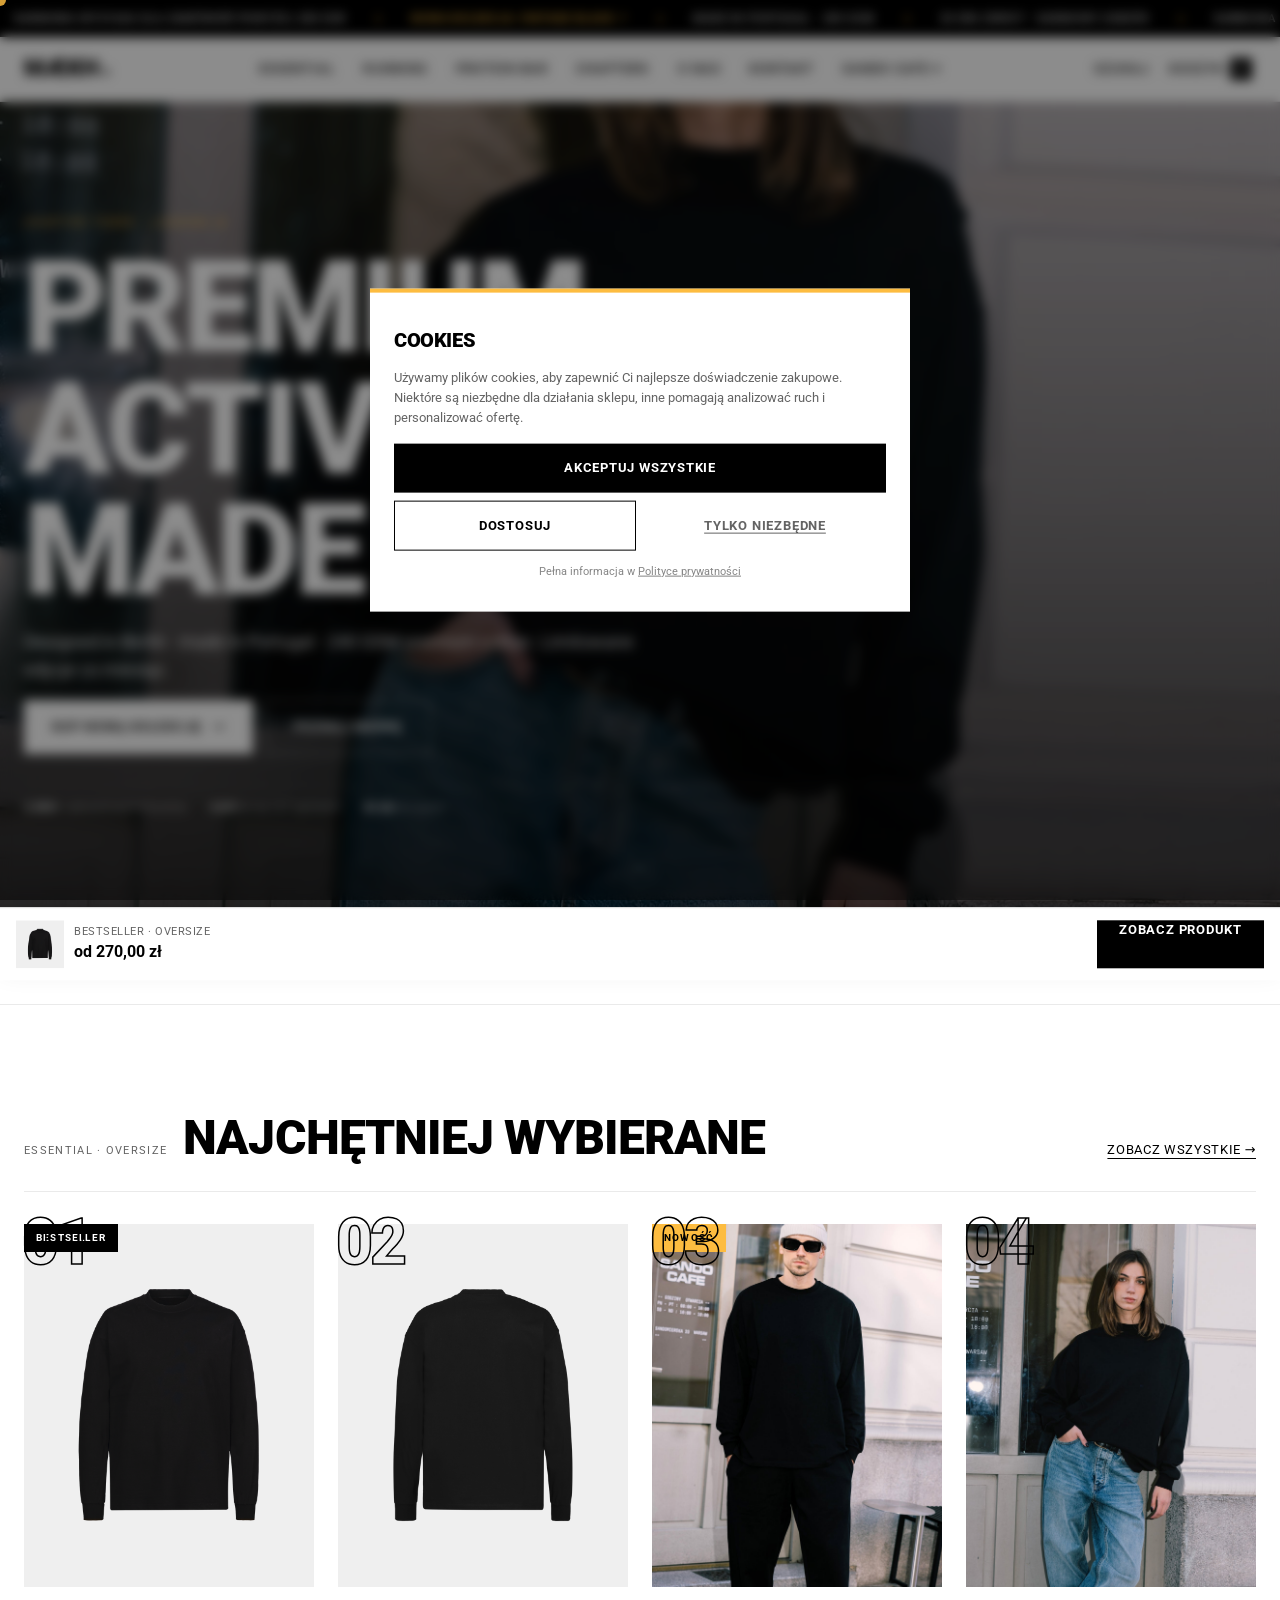
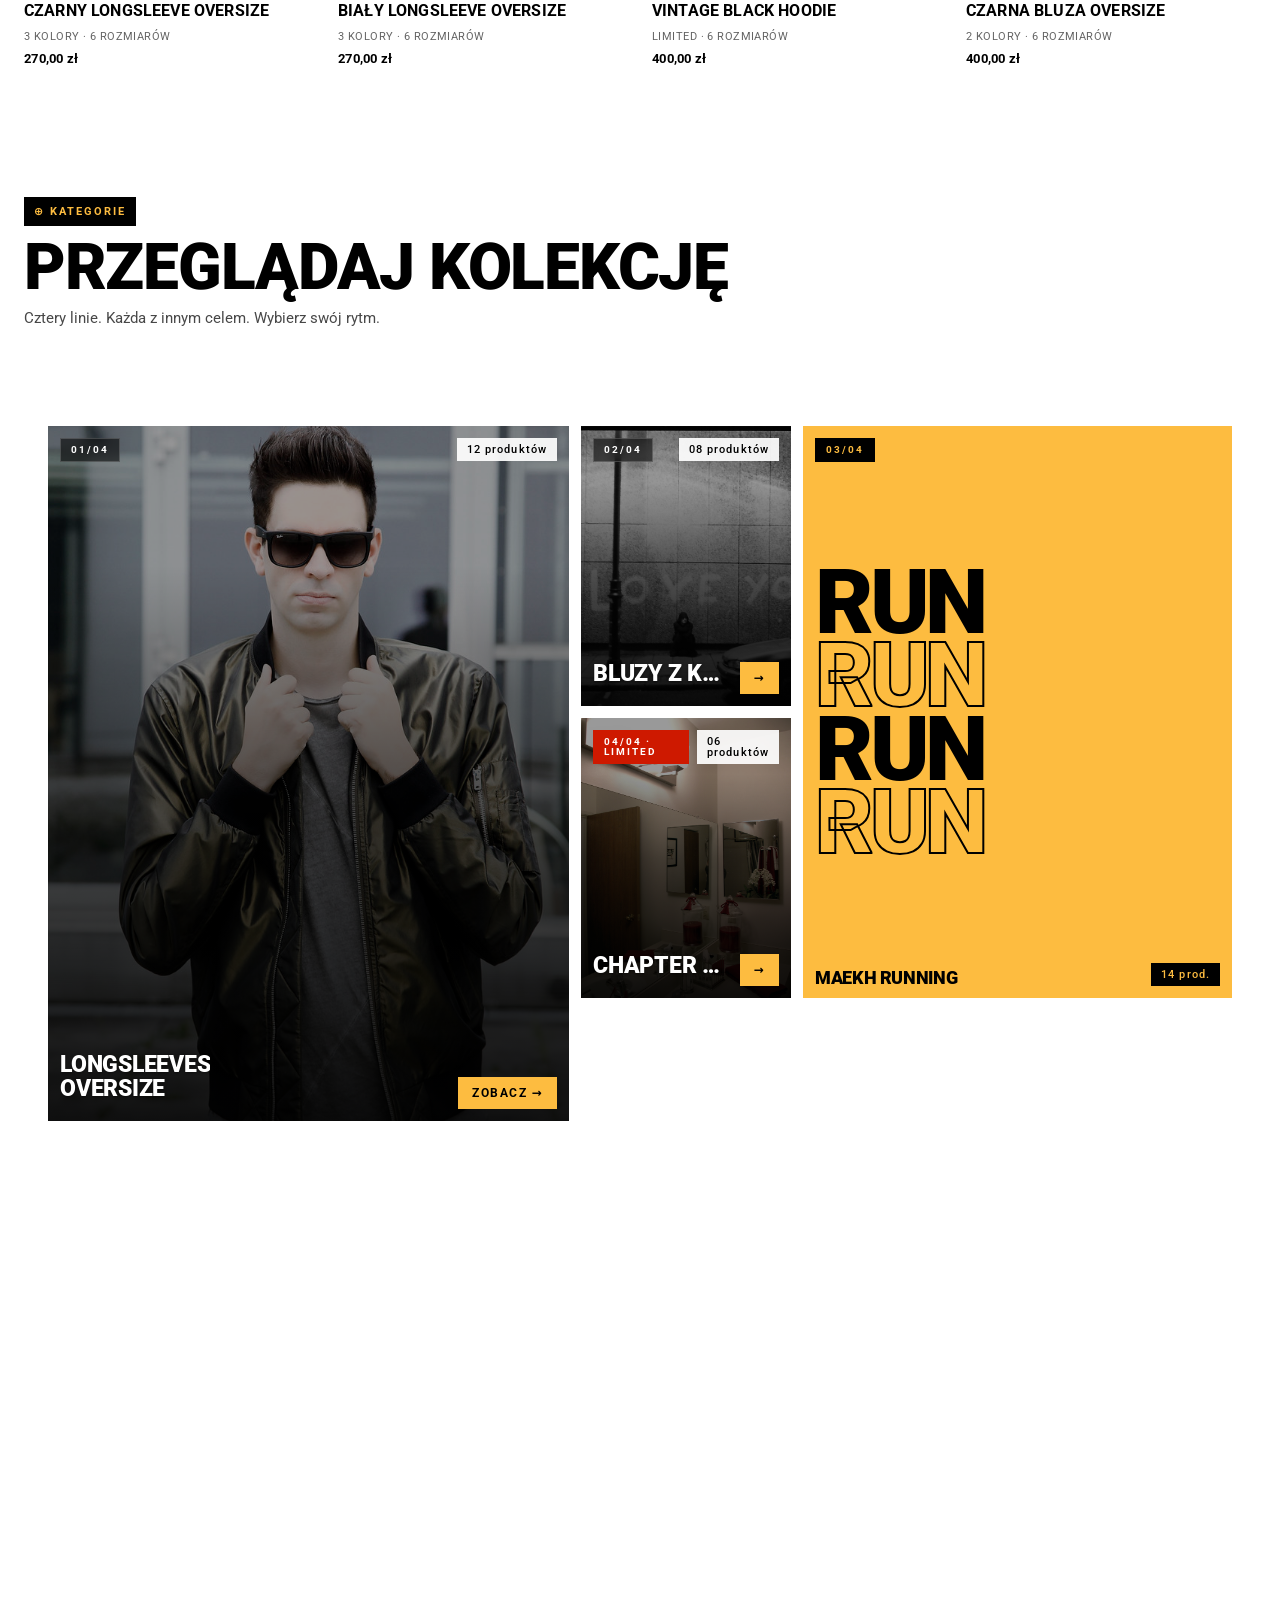
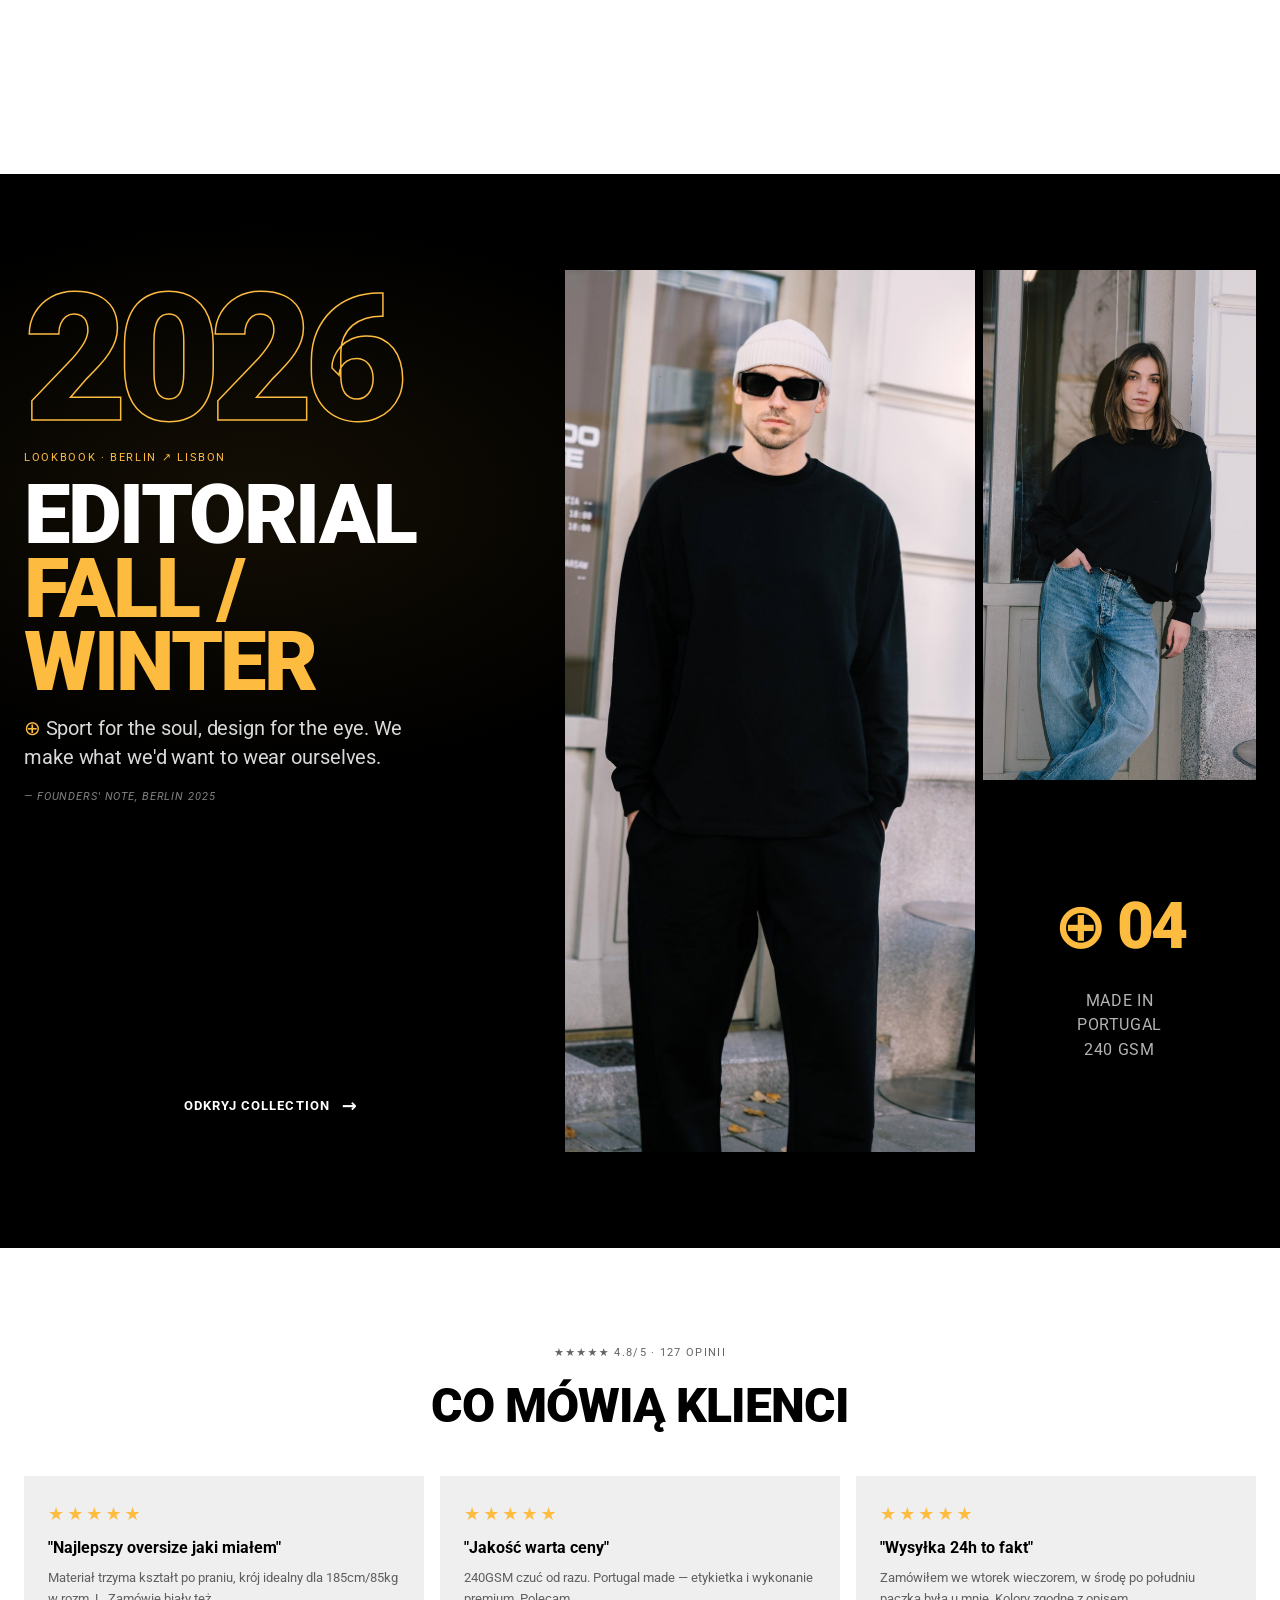
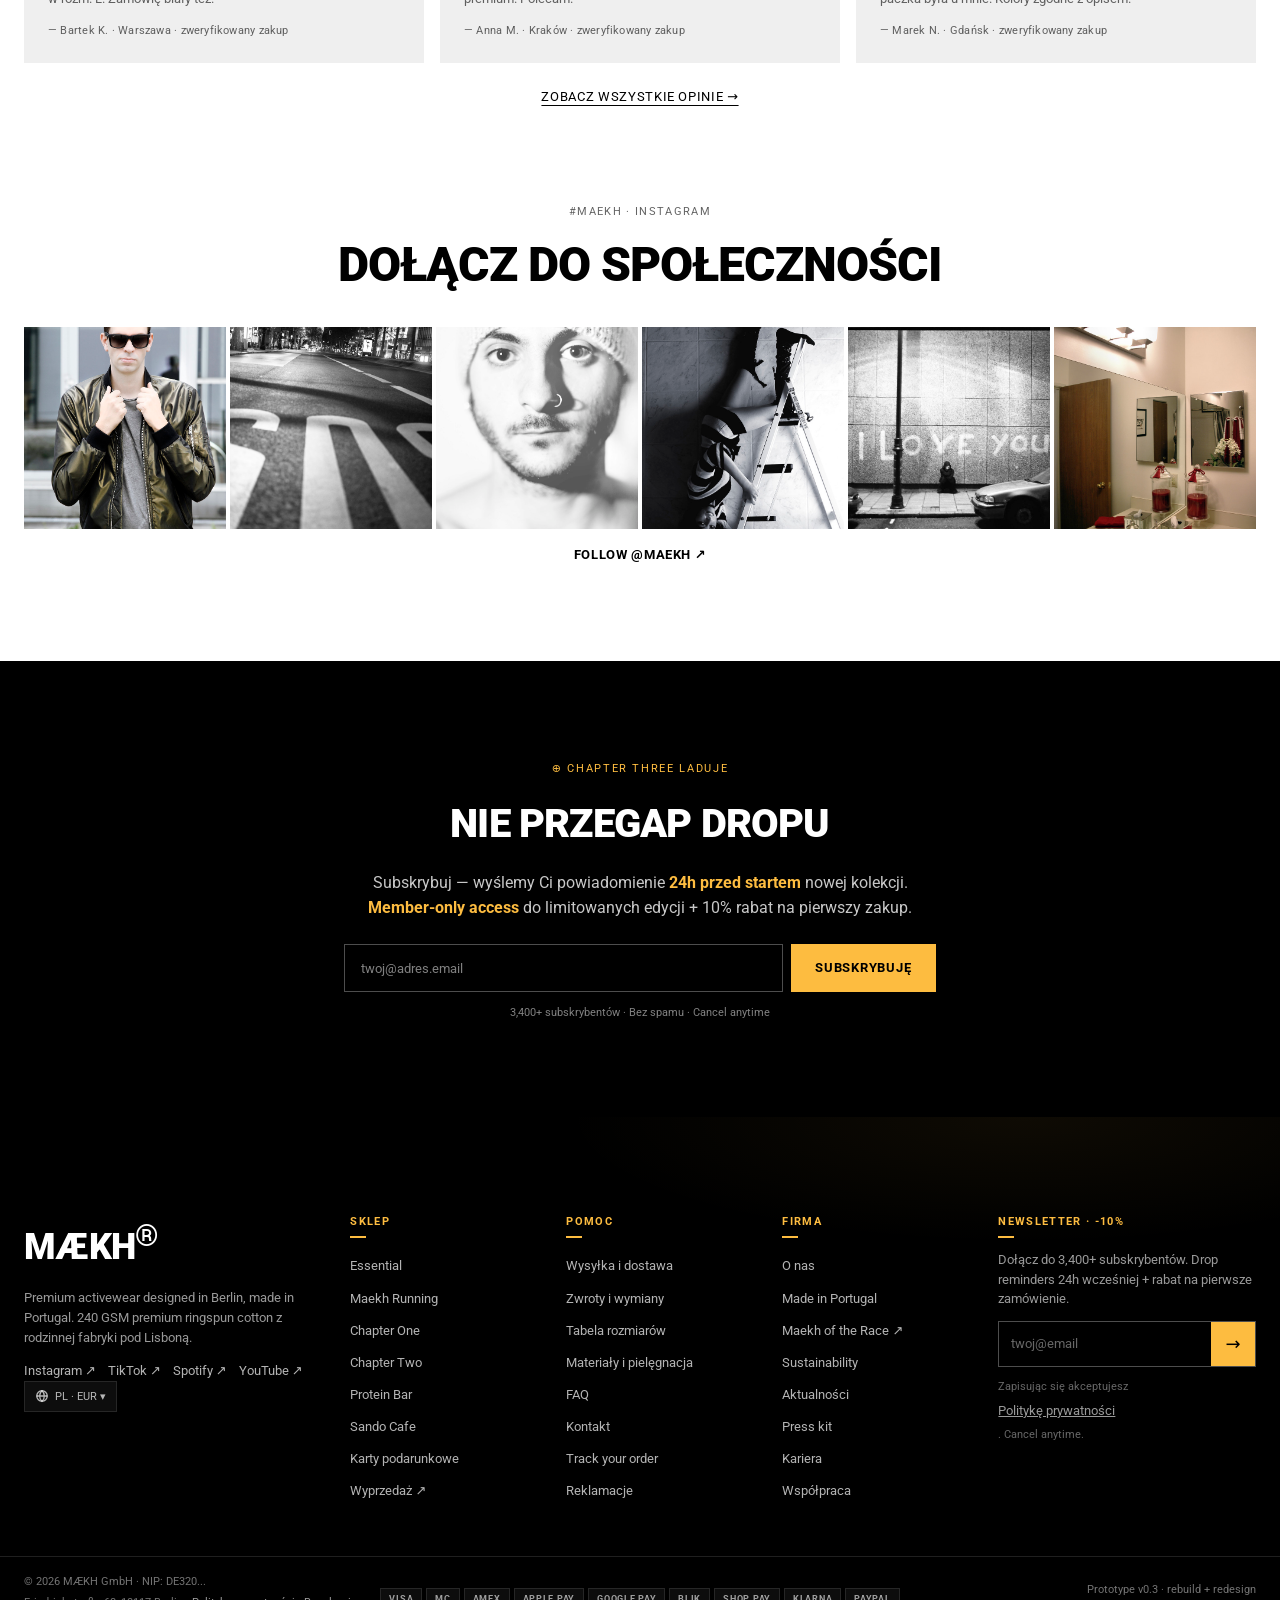
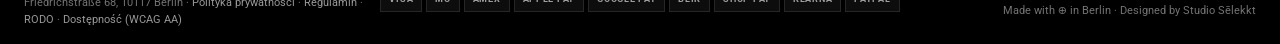
==== commit 02df9b2a: "feat: add SVG favicon with M wordmark" ====
--- a/index.html
+++ b/index.html
@@ -6,6 +6,7 @@
 <title>MÆKH — Premium activewear designed in Berlin · Made in Portugal</title>
 <meta name="description" content="MÆKH — premium activewear designed in Berlin, made in Portugal. Oversized longsleeves, hoodies, technical apparel. 240 GSM. Free shipping over 200 EUR.">
 <meta name="robots" content="noindex,nofollow">
+<link rel="icon" type="image/svg+xml" href="favicon.svg">
 <link rel="stylesheet" href="styles.css">
 <link rel="preconnect" href="https://fonts.googleapis.com">
 <link rel="preconnect" href="https://fonts.gstatic.com" crossorigin>
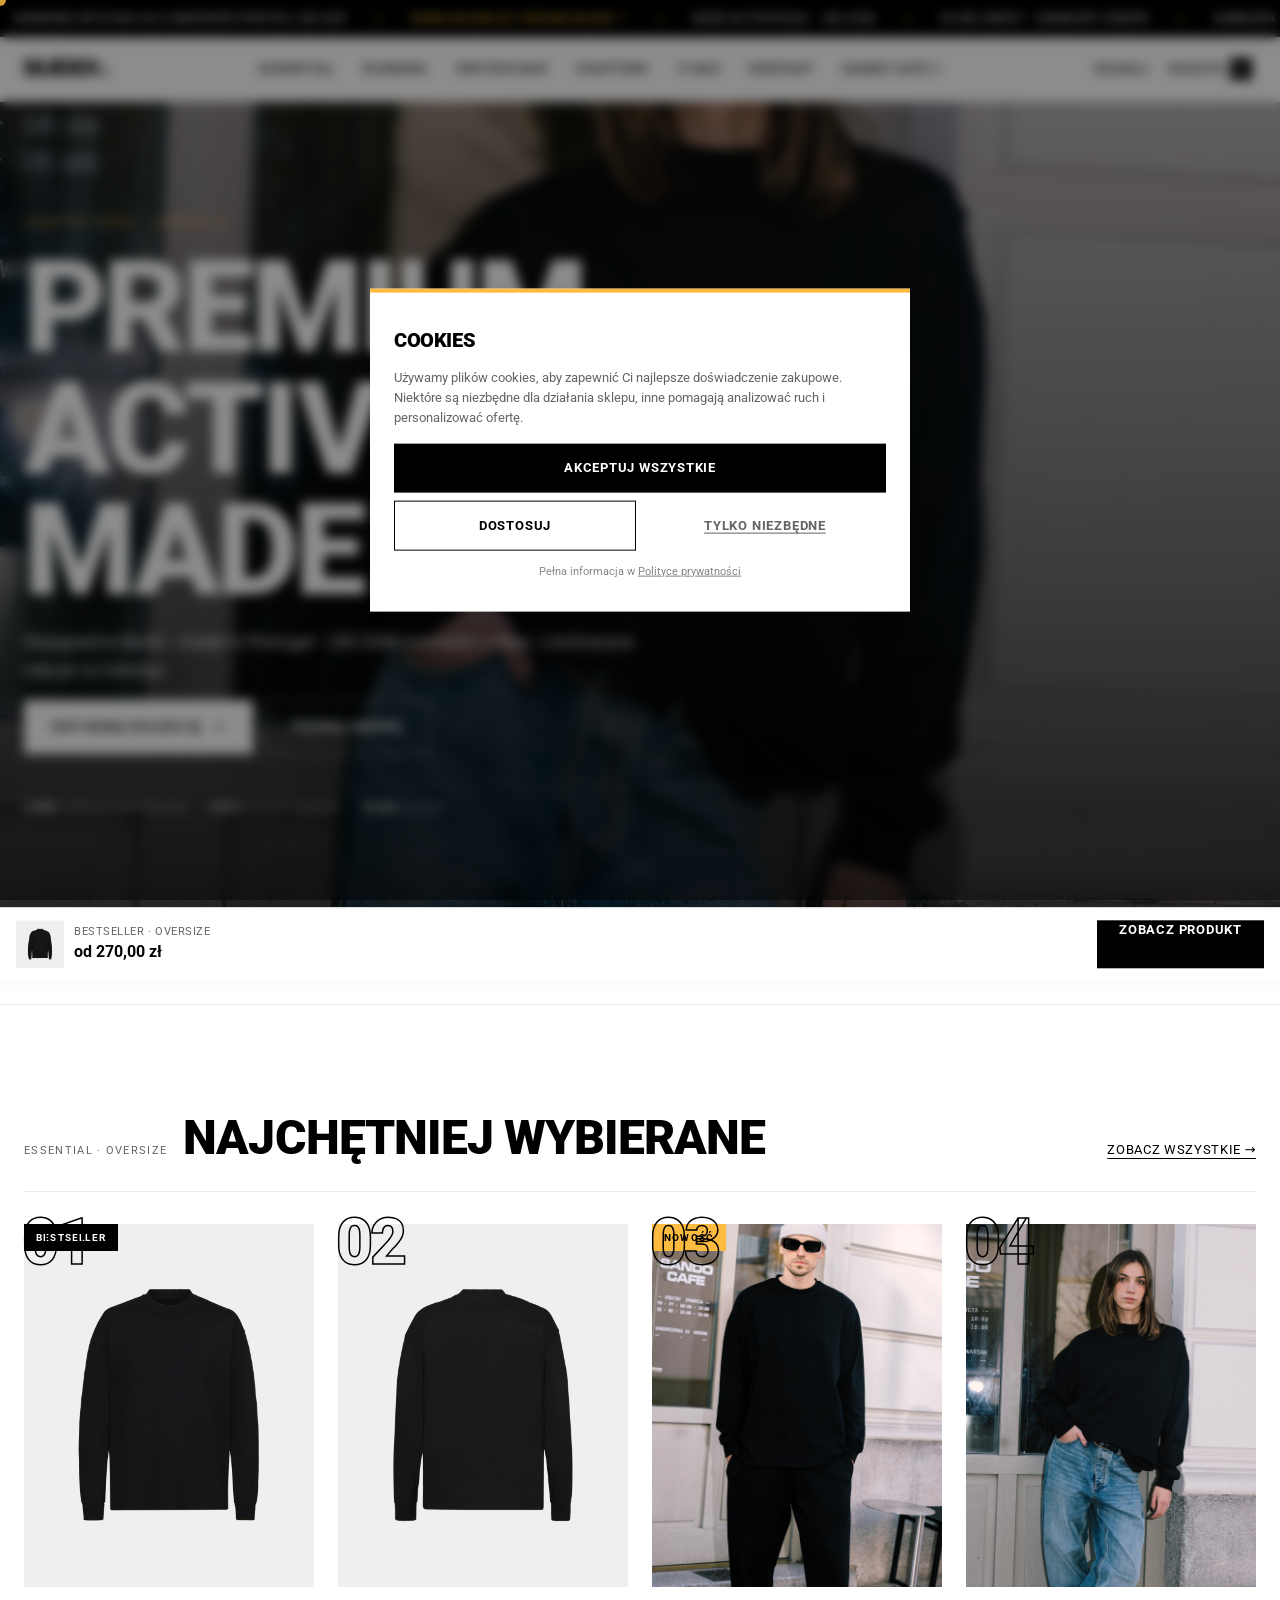
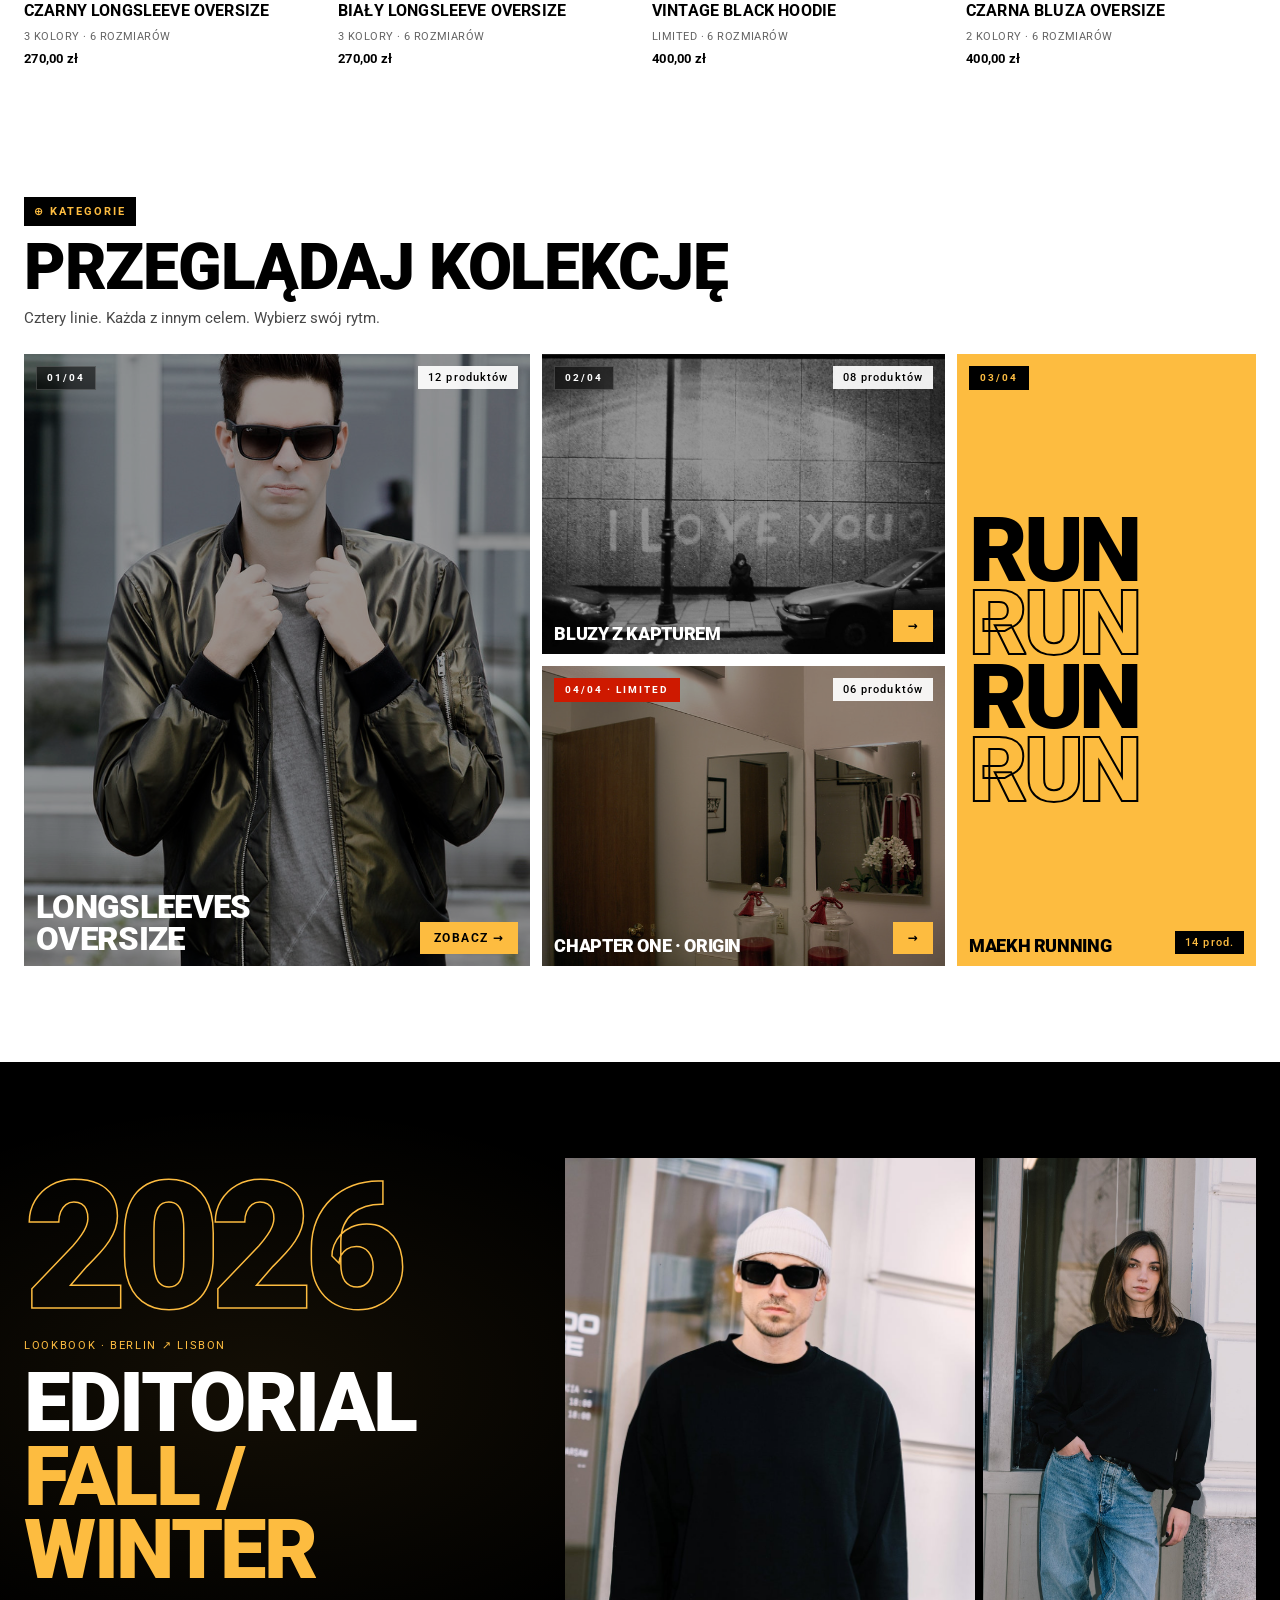
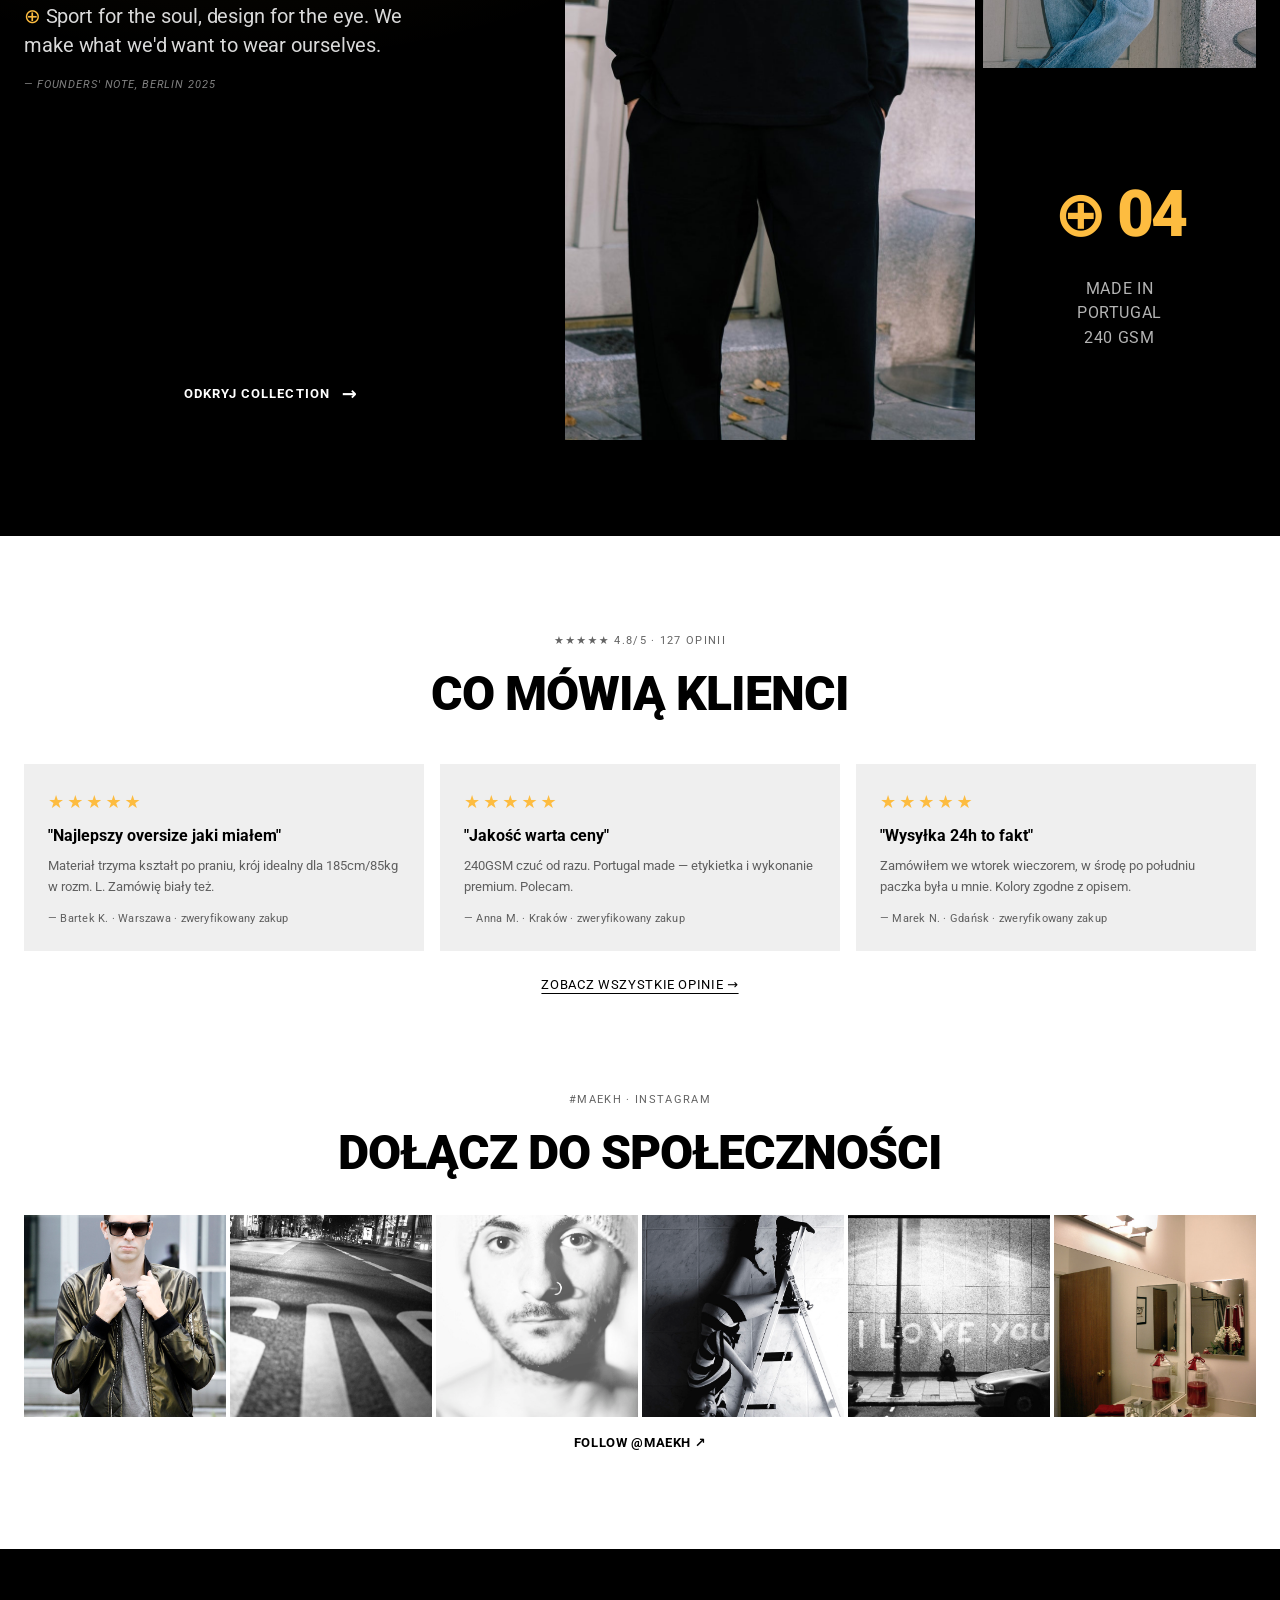
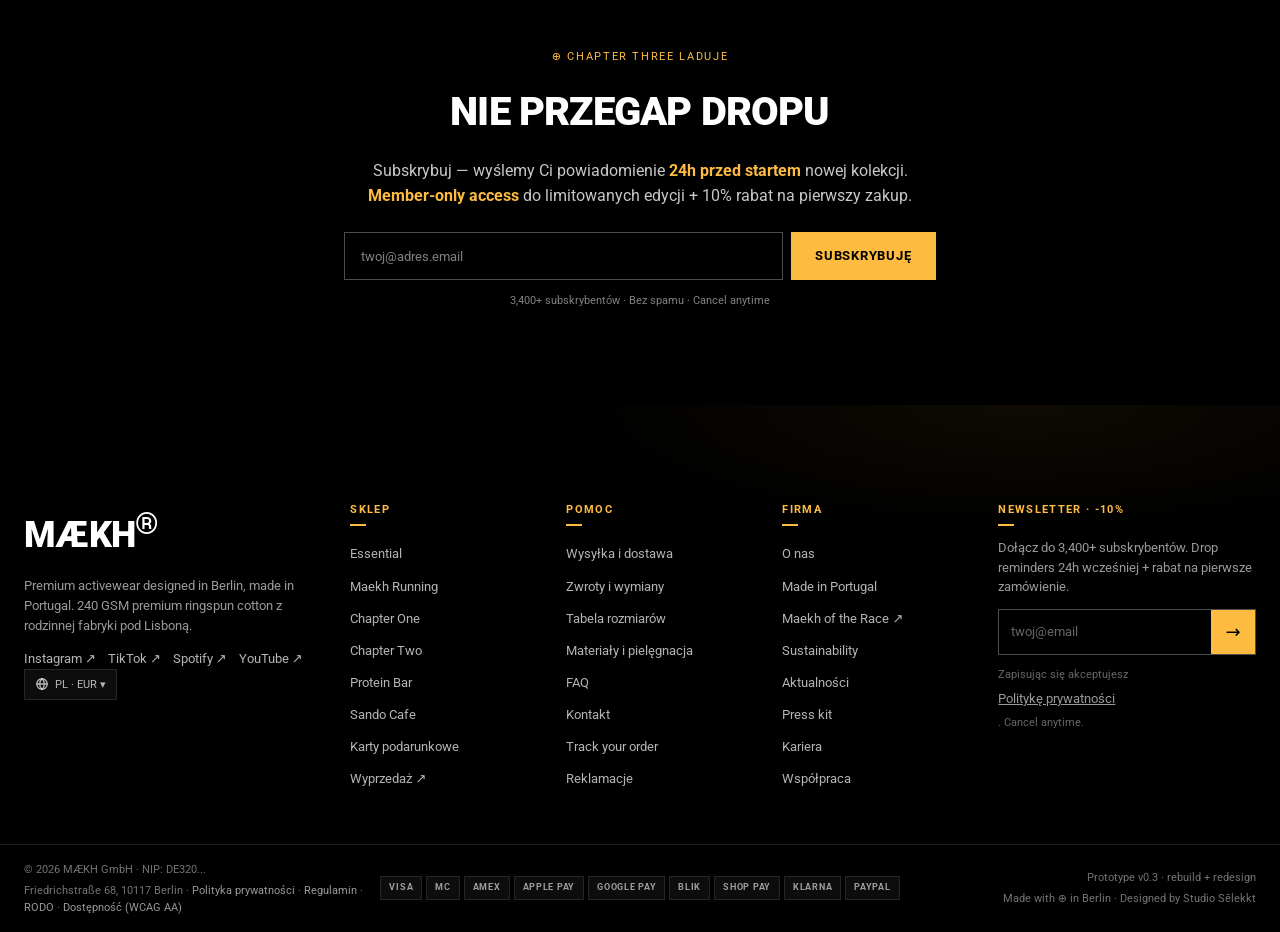
==== commit 95db4927: "fix(v0.9): cats CSS conflict + mobile header rebuild - Removed legacy .cats grid rules (.cats__inner" ====
--- a/index.html
+++ b/index.html
@@ -669,6 +669,9 @@
   </div>
 </footer>
 
+<!-- FAB mobile actions -->
+<button class="fab-search" data-search-trigger aria-label="Wyszukaj"><svg class="fab-search__icon" viewBox="0 0 24 24"><circle cx="11" cy="11" r="7"/><path d="m20 20-3.5-3.5"/></svg></button>
+<button class="fab-cart" data-cart-trigger aria-label="Koszyk"><svg class="fab-cart__icon" viewBox="0 0 24 24"><path d="M6 6h15l-1.5 9h-12L6 6z"/><circle cx="9" cy="20" r="1.5"/><circle cx="18" cy="20" r="1.5"/><path d="M6 6 5 3H2"/></svg><span class="fab-cart__badge" data-cart-count>0</span></button>
 <script src="script.js" type="module"></script>
 </body>
 </html>
--- a/styles.css
+++ b/styles.css
@@ -462,8 +462,12 @@
 @media (max-width: 959px) {
   :root { --hdr-h: 56px; --pdp-gap: 24px; }
   .hdr__nav { display: none; }
-  .hdr__burger { display: flex; }
-  .hdr__btn:not(.hdr__btn--cart) { display: none; }
+  .hdr__burger { display: flex; order: 2; margin-left: auto; }
+  /* Mobile header: ukryj koszyk + szukaj (przeniesione do FAB bottom-right) */
+  .hdr__btn { display: none !important; }
+  .hdr__actions { margin-left: auto; }
+  /* Logo lewa, burger prawa, nic pomiędzy */
+  .hdr__inner { gap: var(--s-3); }
   .pdp__info-inner { position: static; }
   .pdp__title { font-size: 22px; }
   .stickybar { display: block; }
@@ -1188,31 +1192,8 @@
 .prod-card__meta { font-size: var(--fs-xs); color: var(--color-text-muted); margin-bottom: 4px; letter-spacing: 0.04em; text-transform: uppercase; }
 .prod-card__price { font-size: var(--fs-sm); font-weight: 700; letter-spacing: 0.02em; }
 
-/* CATEGORIES TILES (clean 2-col grid, no span bugs) */
-.cats { max-width: var(--container-max); margin: var(--s-9) auto; padding-inline: var(--s-5); }
-.cats__inner { display: grid; grid-template-columns: repeat(4, 1fr); gap: 8px; }
-.cats__tile { position: relative; overflow: hidden; isolation: isolate; color: var(--color-white); aspect-ratio: 3/4; }
-.cats__tile--lg { grid-column: span 2; aspect-ratio: 3/2; }
-@media (max-width: 959px) { .cats__inner { grid-template-columns: repeat(2, 1fr); } .cats__tile, .cats__tile--lg { grid-column: auto; aspect-ratio: 4/5; } }
-@media (max-width: 480px) { .cats__inner { grid-template-columns: 1fr; } .cats__tile, .cats__tile--lg { aspect-ratio: 4/5; } }
-.cats__img { position: absolute; inset: 0; background-size: cover; background-position: center; transition: transform 1.2s var(--ease); z-index: -1; }
-.cats__tile:hover .cats__img { transform: scale(1.06); }
-.cats__overlay { position: absolute; inset: 0; padding: var(--s-4) var(--s-5) var(--s-5); display: flex; flex-direction: column; justify-content: flex-end; background: linear-gradient(180deg, transparent 20%, rgba(0,0,0,0.45) 50%, rgba(0,0,0,0.88) 100%); transition: background 0.4s var(--ease); }
-.cats__tile:hover .cats__overlay { background: linear-gradient(180deg, rgba(0,0,0,0.3) 0%, rgba(0,0,0,0.9) 100%); }
-.cats__eyebrow { font-size: var(--fs-xs); letter-spacing: 0.14em; color: var(--color-accent); font-weight: 700; text-shadow: 0 1px 2px rgba(0,0,0,0.6); display: block; margin-bottom: 6px; }
-.cats__overlay h3 {
-  font-size: clamp(18px, 1.8vw, 26px);
-  font-weight: 900; letter-spacing: -0.01em;
-  text-transform: uppercase; line-height: 1.05;
-  text-shadow: 0 1px 3px rgba(0,0,0,0.5);
-  margin: 0 0 var(--s-2);
-  white-space: nowrap;
-  overflow: hidden;
-  text-overflow: ellipsis;
-}
-@media (min-width: 720px) { .cats__tile--lg .cats__overlay h3 { font-size: clamp(28px, 2.6vw, 40px); white-space: normal; } }
-.cats__arrow { display: inline-block; font-size: 22px; font-weight: 700; transition: transform 0.3s var(--ease); text-shadow: 0 1px 2px rgba(0,0,0,0.6); }
-.cats__tile:hover .cats__arrow { transform: translateX(8px); }
+/* CATEGORIES TILES — legacy reset (peek-bento defined in section "CATS SECTION" later) */
+/* (removed conflicting old asymmetric grid — see line 2050+ for the final cats grid) */
 
 /* LOOKBOOK EDITORIAL — magazine spread layout (2-col: chapter + asymmetric image grid) */
 .lookbook { padding: var(--s-9) 0; background: var(--color-black); color: var(--color-white); position: relative; overflow: hidden; }
@@ -1781,10 +1762,9 @@
 .prod-card:hover .prod-card__img { transform: scale(1.06); }
 .featured__grid:hover .prod-card:not(:hover) { opacity: 0.55; transition: opacity 0.35s var(--ease); }
 
-/* Cats tile — parallax-like image scale + dim siblings */
-.cats__inner:hover .cats__tile:not(:hover) { opacity: 0.7; }
-.cats__inner:hover .cats__tile:not(:hover) .cats__img { filter: grayscale(50%); }
-.cats__tile, .cats__img { transition: opacity 0.4s var(--ease), filter 0.4s var(--ease), transform 1s var(--ease); }
+/* Cats tile — dim siblings on hover (peek-bento) */
+.cats:hover .cats__tile:not(:hover) { opacity: 0.65; }
+.cats:hover .cats__tile:not(:hover) .cats__img { filter: grayscale(40%); }
 
 /* Logo — accent stripe on hover */
 .hdr__logo { position: relative; }
@@ -2171,21 +2151,103 @@
 
 
 /* ════════════════════════════════════════════════════════════════
-   MOBILE — all variants stack 1col
+   CATS MOBILE — peek bento stacks 1col na ≤959
    ════════════════════════════════════════════════════════════════ */
 @media (max-width: 959px) {
-  /* cats peek bento mobile */
-    grid-template-columns: 1fr;
-    grid-template-rows: 320px 240px 240px 280px;
-  }
-
-
   .cats {
     grid-template-columns: 1fr;
     grid-template-rows: repeat(4, 280px);
   }
-  .cats-c__tile--hero    { grid-column: 1 / 2; grid-row: 1 / 2; }
-  .cats-c__tile--bluzy   { grid-column: 1 / 2; grid-row: 2 / 3; }
-  .cats-c__tile--running { grid-column: 1 / 2; grid-row: 3 / 4; }
-  .cats-c__tile--chapter { grid-column: 1 / 2; grid-row: 4 / 5; }
-}
+  .cats__tile--hero    { grid-column: 1 / 2; grid-row: 1 / 2; }
+  .cats__tile--bluzy   { grid-column: 1 / 2; grid-row: 2 / 3; }
+  .cats__tile--running { grid-column: 1 / 2; grid-row: 3 / 4; }
+  .cats__tile--chapter { grid-column: 1 / 2; grid-row: 4 / 5; }
+}
+
+/* ════════════════════════════════════════════════════════════════
+   FAB CART — mobile floating bottom-right z badge
+   ════════════════════════════════════════════════════════════════ */
+.fab-cart {
+  position: fixed;
+  bottom: 20px;
+  right: 20px;
+  width: 60px;
+  height: 60px;
+  background: var(--color-black);
+  color: var(--color-white);
+  display: none; /* hidden on desktop */
+  align-items: center;
+  justify-content: center;
+  z-index: 200;
+  border: none;
+  cursor: pointer;
+  box-shadow: 0 8px 24px rgba(0,0,0,0.35), 0 0 0 0 var(--color-accent);
+  transition: transform 0.4s var(--ease), box-shadow 0.4s var(--ease), background 0.3s var(--ease);
+}
+.fab-cart:hover, .fab-cart:focus-visible {
+  transform: translateY(-2px) scale(1.04);
+  box-shadow: 0 12px 32px rgba(0,0,0,0.45), 0 0 0 4px var(--color-accent);
+  background: var(--color-accent);
+  color: var(--color-black);
+  outline: none;
+}
+.fab-cart__icon {
+  width: 26px; height: 26px;
+  stroke: currentColor; stroke-width: 1.8; fill: none;
+}
+.fab-cart__badge {
+  position: absolute;
+  top: -6px; right: -6px;
+  min-width: 24px; height: 24px;
+  background: var(--color-accent);
+  color: var(--color-black);
+  font-size: 12px; font-weight: 900;
+  display: inline-grid; place-items: center;
+  padding: 0 7px;
+  line-height: 1;
+  border: 2px solid var(--color-black);
+  transition: transform 0.35s var(--ease), background 0.3s var(--ease);
+}
+.fab-cart__badge.is-bump { transform: scale(1.4); background: var(--color-promo); color: var(--color-white); }
+
+/* FAB Search — bottom-left mirror */
+.fab-search {
+  position: fixed;
+  bottom: 20px;
+  left: 20px;
+  width: 52px;
+  height: 52px;
+  background: var(--color-white);
+  color: var(--color-black);
+  display: none;
+  align-items: center;
+  justify-content: center;
+  z-index: 200;
+  border: 2px solid var(--color-black);
+  cursor: pointer;
+  box-shadow: 0 8px 24px rgba(0,0,0,0.18);
+  transition: transform 0.4s var(--ease), box-shadow 0.4s var(--ease), background 0.3s var(--ease);
+}
+.fab-search:hover, .fab-search:focus-visible {
+  transform: translateY(-2px) scale(1.04);
+  box-shadow: 0 12px 32px rgba(0,0,0,0.28);
+  background: var(--color-accent);
+  outline: none;
+}
+.fab-search__icon { width: 22px; height: 22px; stroke: currentColor; stroke-width: 2; fill: none; }
+
+/* Show FAB only mobile, scale down with safe-area */
+@media (max-width: 959px) {
+  .fab-cart, .fab-search { display: inline-flex; }
+  body { padding-bottom: 96px; }
+  .fab-cart { bottom: calc(20px + env(safe-area-inset-bottom, 0px)); }
+  .fab-search { bottom: calc(20px + env(safe-area-inset-bottom, 0px)); }
+}
+
+/* Entrance animation (subtle bounce in po pierwszym scroll) */
+@keyframes fab-in {
+  0% { transform: scale(0); opacity: 0; }
+  60% { transform: scale(1.08); opacity: 1; }
+  100% { transform: scale(1); opacity: 1; }
+}
+.fab-cart, .fab-search { animation: fab-in 0.6s var(--ease) 0.4s both; }
